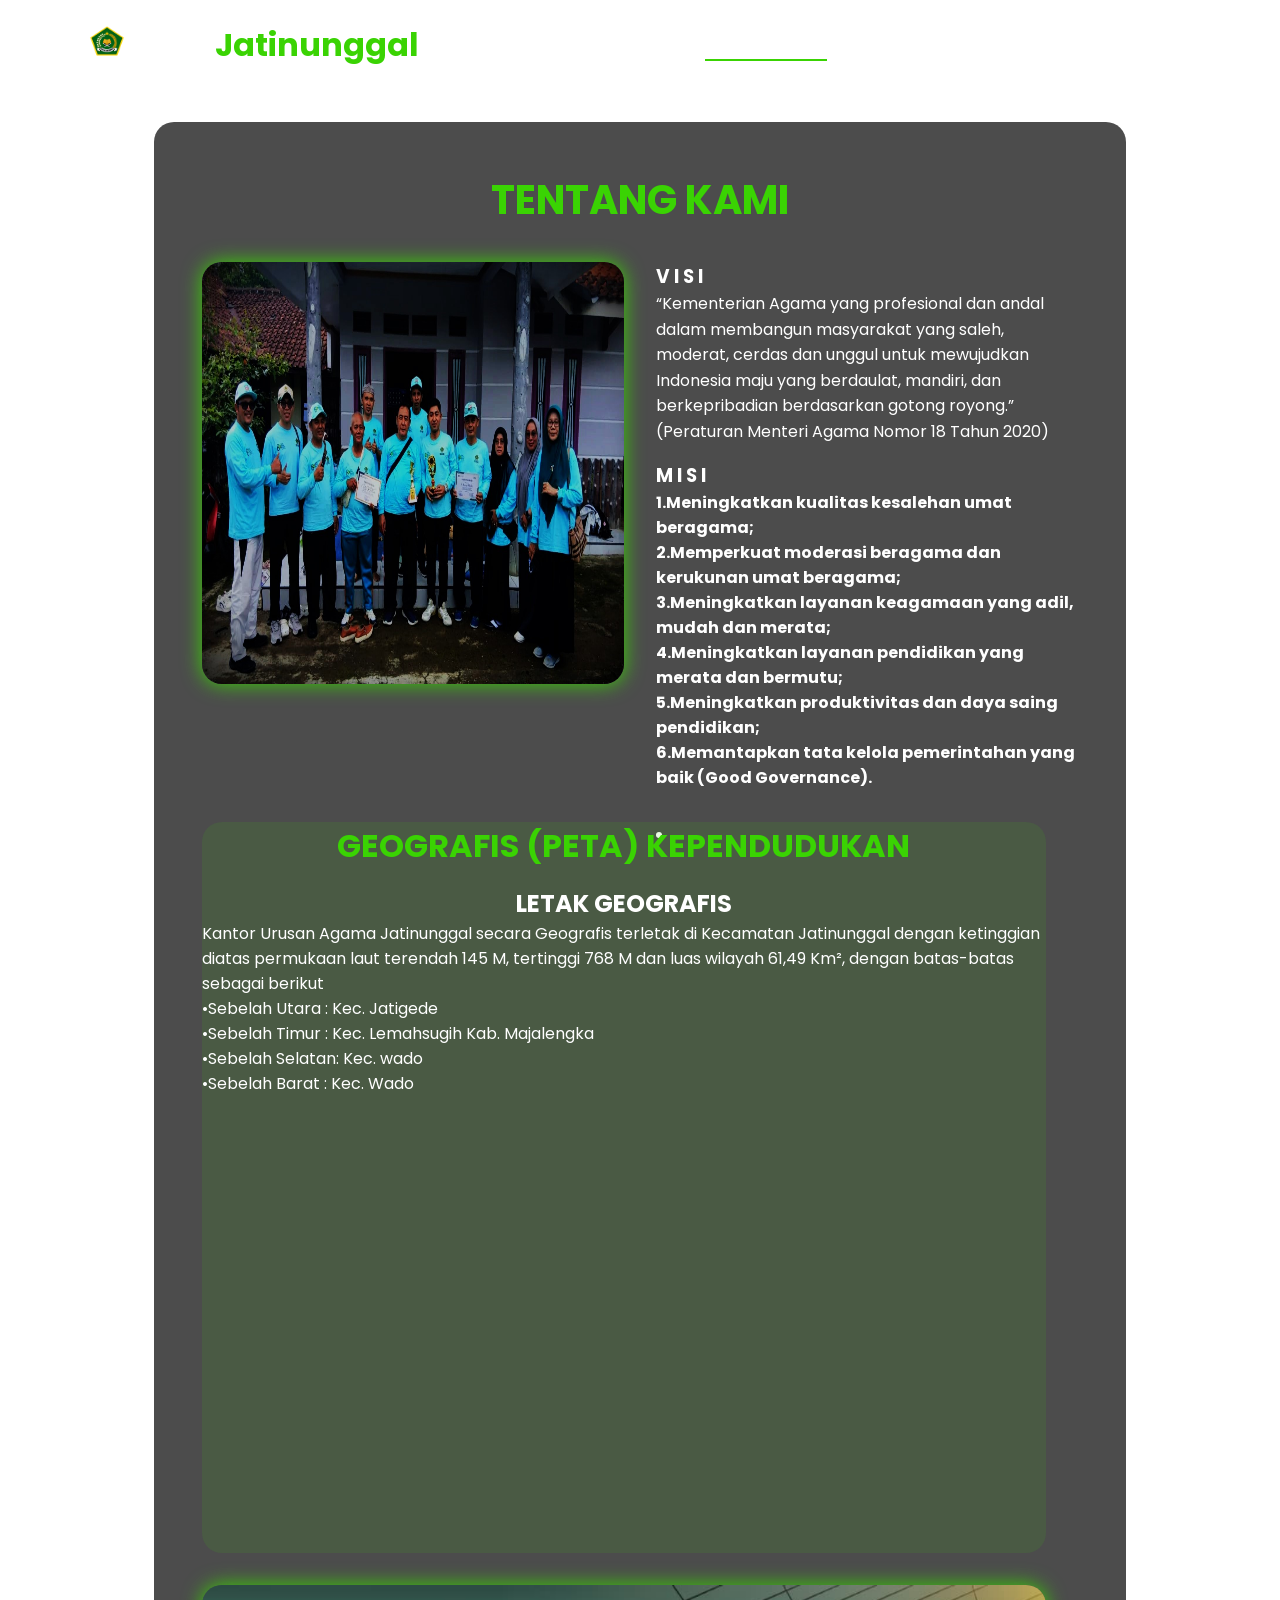
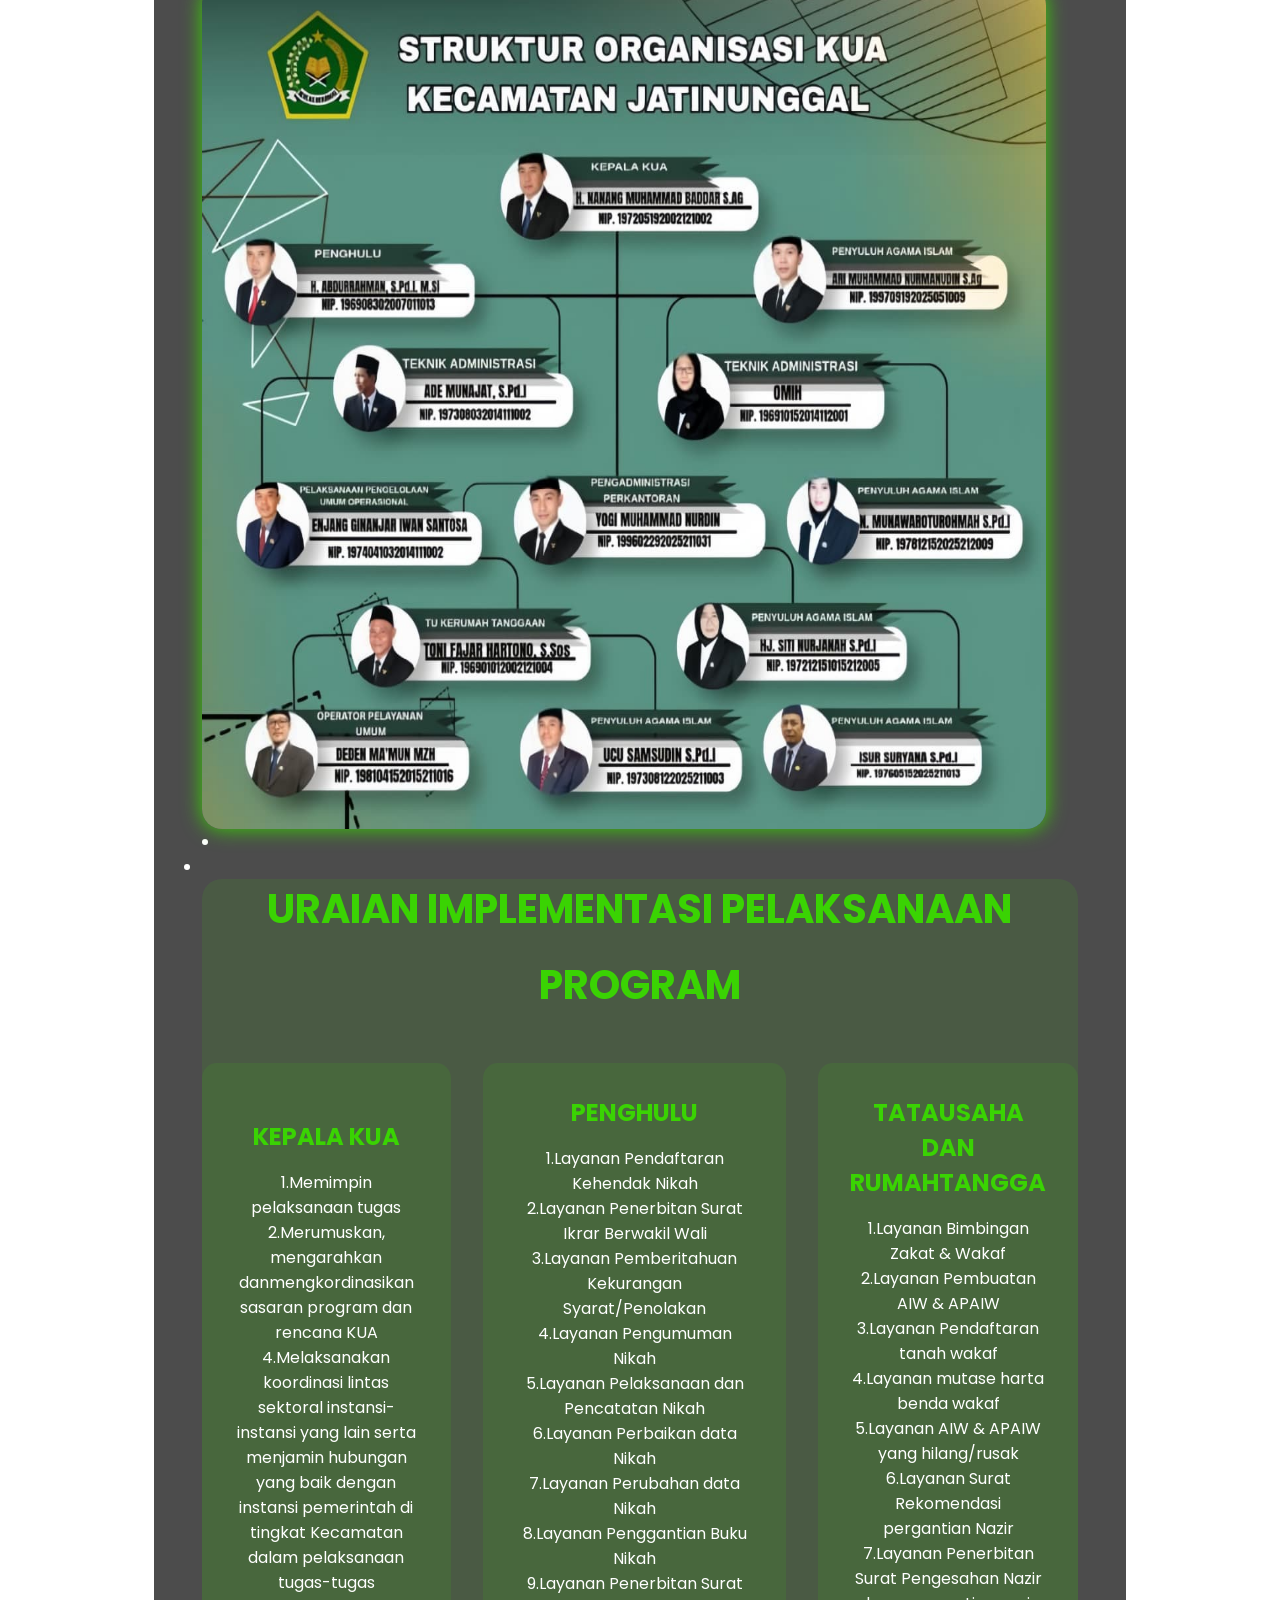
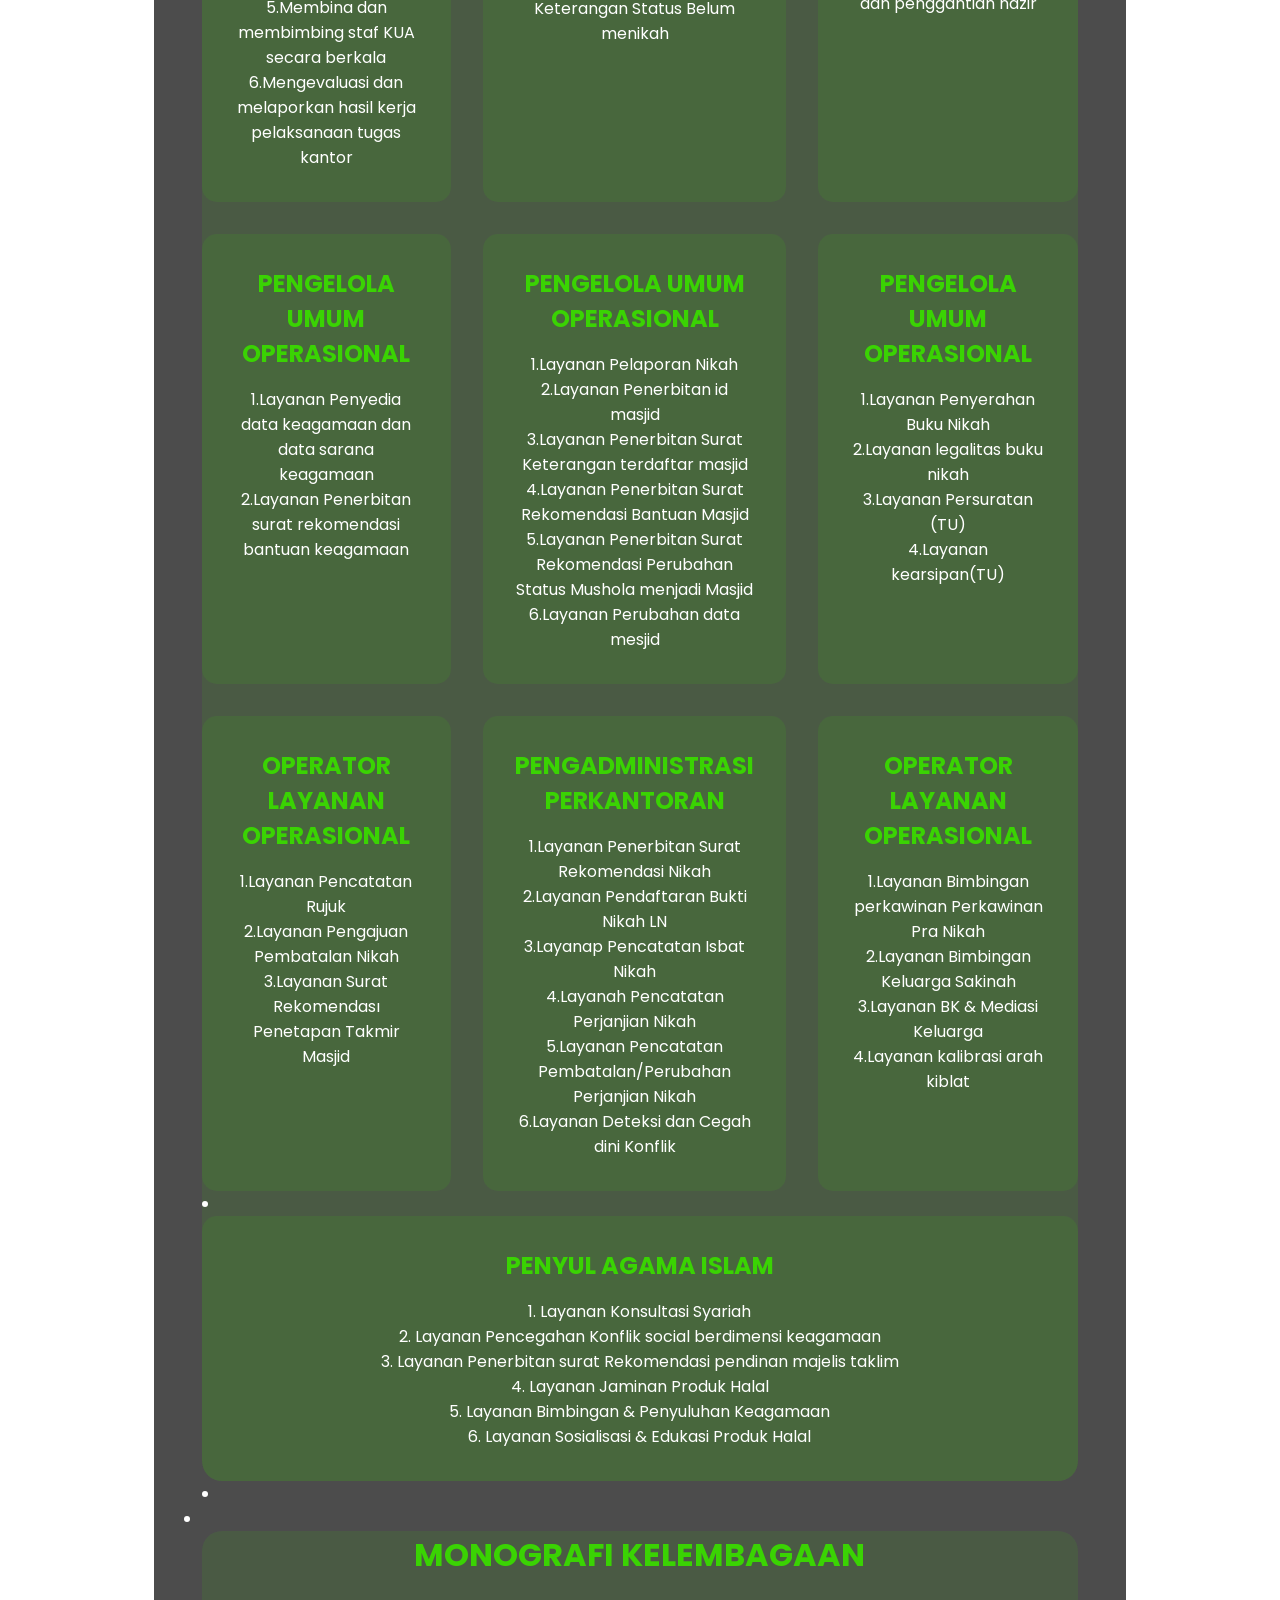
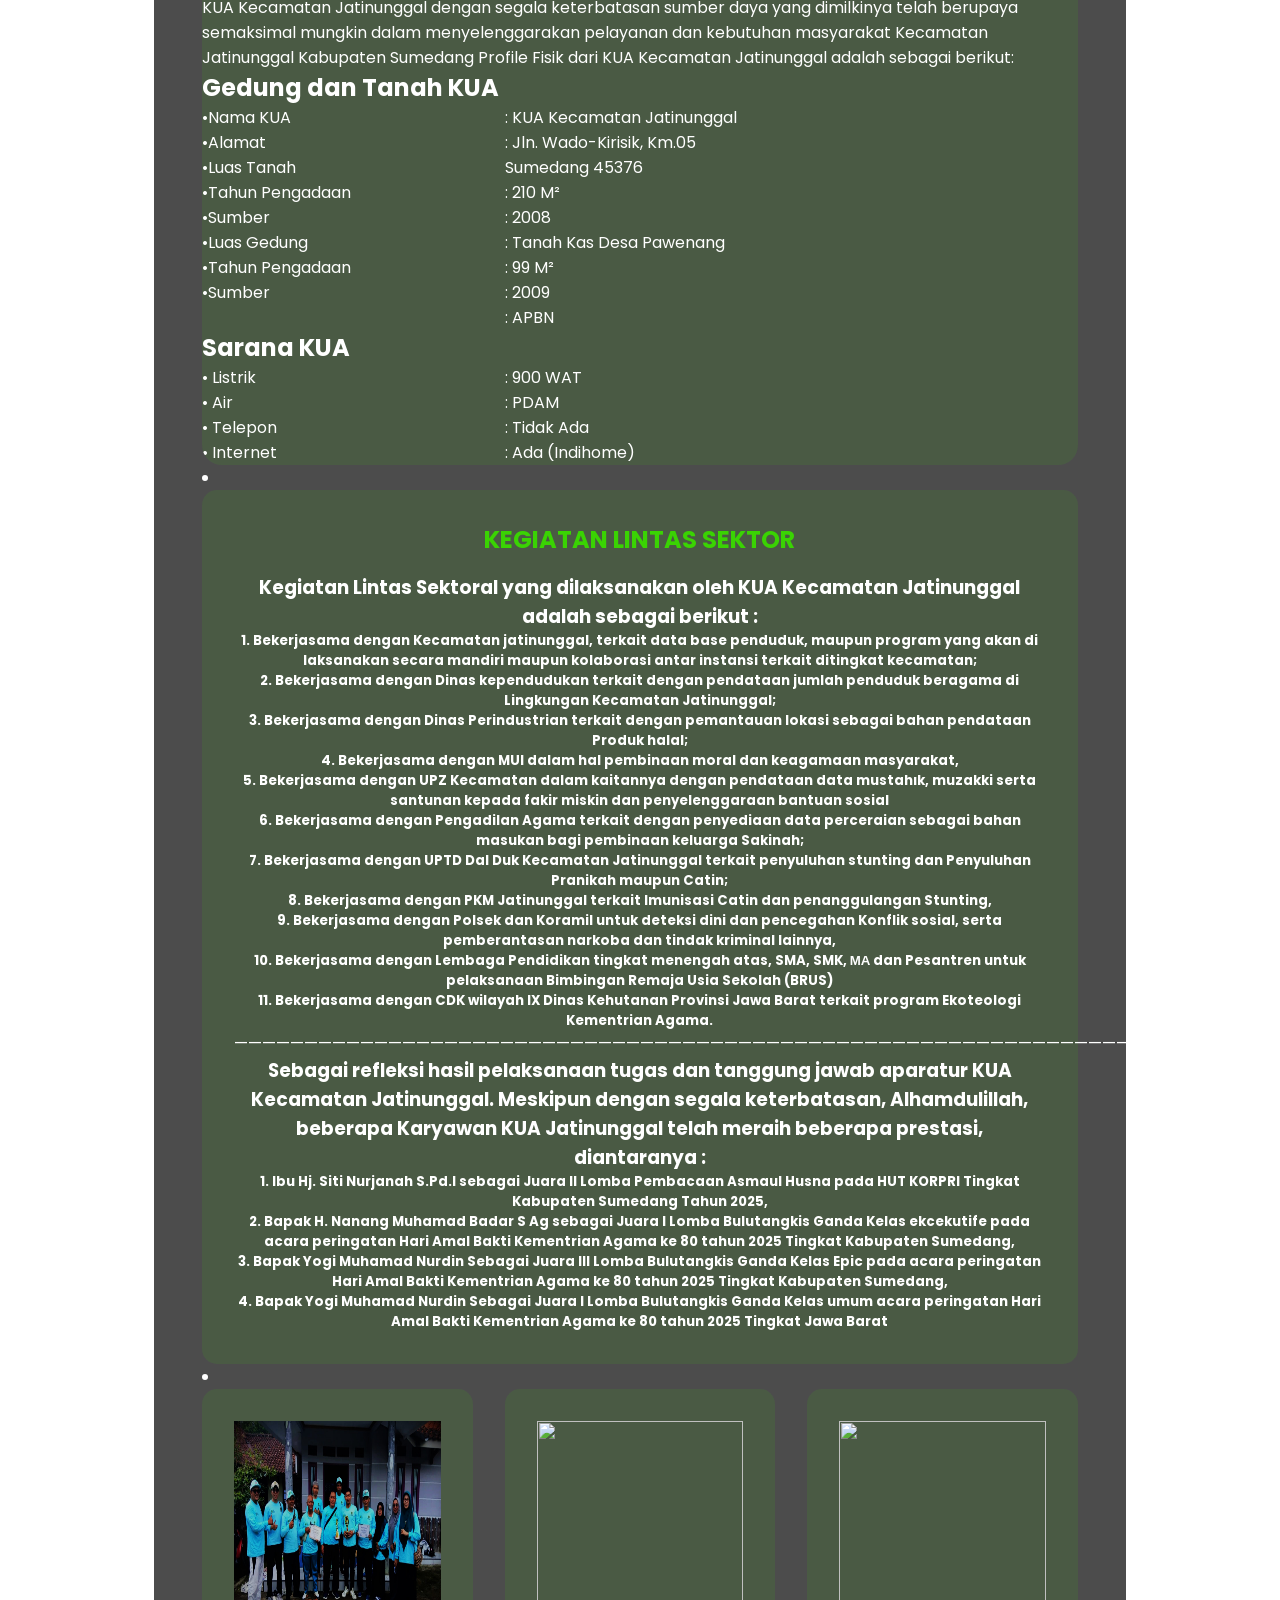
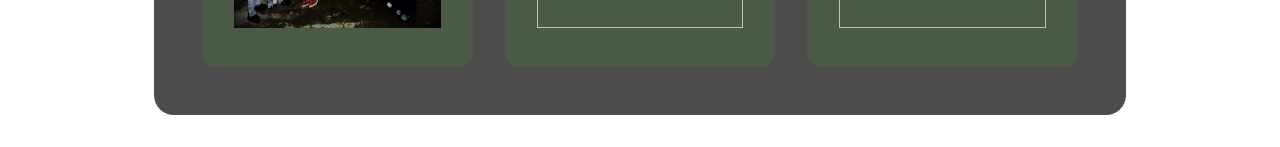
==== about.html @ 418963d3 "Update about.html" ====
<!DOCTYPE html>
<html lang="en">

<head>
    <meta charset="UTF-8">
    <meta name="viewport" content="width=device-width, initial-scale=1.0">

    <!-- Link ke Font Awesome untuk ikon -->
    <link rel="stylesheet" href="https://cdnjs.cloudflare.com/ajax/libs/font-awesome/6.5.1/css/all.min.css">

    <!-- Link ke library animasi AOS -->
    <link rel="stylesheet" href="https://unpkg.com/aos@next/dist/aos.css" />

    <!-- CSS internal untuk styling halaman -->
    <style>
  
        @import url("https://fonts.googleapis.com/css2?family=Poppins:wght@100;200;300;400;500;600&display=swap");

   
        * {
            padding: 0;
            margin: 0;
            font-family: "Poppins", sans-serif;
            box-sizing: border-box;
        }

        body {
            width: 100%;
            min-height: 100vh;
            background-image: url("./img/adc.jpg");
            background-size: cover;
            overflow-x: hidden;
            position: relative;
        }

        nav {
          position: -webkit-sticky;
          position: sticky;
            top: 0;
            left: 0;
            width: 100%;
            height: 10vh;
            position: sticky;
            position: relative;
            z-index: 1000;
        }

        /* Container untuk konten navbar */
        .nav-container {
            width: 100%;
            height: 100%;
            display: flex;
            justify-content: space-around;
            align-items: center;
        }


        .logo {
            color: white;
            font-size: 2rem;
            font-weight: bold;
        }

        .logo span {
            color: rgb(58, 211, 3);
        }

        .hamburg,
        .cancel {
            cursor: pointer;
            position: absolute;
            right: 15px;
            top: 10px;
            color: white;
            display: none;
            font-size: clamp(2.5rem, 0.5rem + 5vw, 3rem);
        }


        .nav-container .links {
            display: flex;
        }


        .nav-container .links a {
            font-size: 1.2rem;
            color: white;
            margin: 0 20px;
            text-decoration: none;
            font-weight: 550;
            transition: 0.3s linear;
        }

        .nav-container .links a:hover {
            color: rgb(58, 211, 3);
            border-bottom: 2px solid rgb(58, 211, 3);
        }

        /* Styling untuk link aktif */
        .nav-container .links .active {
            color: rgb(58, 211, 3);
            border-bottom: 2px solid rgb(58, 211, 3);
        }


        .dropdown {
            z-index: 1000;
            position: fixed;
            top: 0;
            left: 0;
            right: 0;
            transform: translateY(-500px);
            width: 100%;
            height: auto;
            backdrop-filter: blur(4px) brightness(40%);
            box-shadow: 0 0 20px black;
            transition: 0.2s linear;
        }

        .dropdown .links a {
            display: flex;
            color: white;
            text-decoration: none;
            padding: 15px 0;
            justify-content: center;
            align-items: center;
            transition: 0.2s linear;
        }

        .dropdown .links a:hover {
            background-color: rgb(58, 211, 3);
        }

        /* About Section Styles */
        .about-container {
            flex-direction: column; 
            gap: 15px;
            width: 100%;
            min-height: 90vh;
            display: flex;
            justify-content: center;
            align-items: center;
            padding: 2rem;
            position: relative;
            z-index: 1;
        }

        .about-content {
            width: 80%;
            max-width: 1200px;
            background: rgba(0, 0, 0, 0.7);
            backdrop-filter: transparent;
            border-radius: 20px;
            padding: 3rem;
            color: white;
        }

        .about-header {
            text-align: center;
            margin-bottom: 2rem;
        }

        .about-header h1 {
            font-size: 2.5rem;
            color: rgb(58, 211, 3);
            margin-bottom: 1rem;
        }

        .about-grid {
            display: grid;
            grid-template-columns: 1fr 1fr;
            gap: 2rem;
        }
        
        .about-id {
            display: grid;
            grid-template-columns: 1fr 1fr;
            gap: 2rem;
        }
        .about-id p{
            font-size: 2.5rem;
            color: rgb(58, 211, 3);
            margin-bottom: 1rem;
        }
        
        .about-image {
            width: 100%;
            aspect-ratio: 1;
            border-radius: 20px;
            overflow: hidden;
            box-shadow: 0 0 20px rgb(58, 211, 3);
        }

        .about-image img {
            width: 100%;
            height: 100%;
            align-items: center;
        }

        }
        .about-text h2 {
            color: rgb(58, 211, 3);
            margin-bottom: 1rem;
        }

        .about-text p {
            line-height: 1.6;
            margin-bottom: 1rem;
        }
        .about {
            width: 200%;
            aspect-ratio: 1 0,5;
            background: rgba(58, 211, 3, 0.1);
            border-radius: 20px;
            overflow: hidden;

        }
        .about h1 {
            color: rgb(58, 211, 3);
            margin-bottom: 1rem;
        }
        .about11 {
            width: 100%;
            aspect-ratio: 1 0,5;
            background: rgba(58, 211, 3, 0.1);
            border-radius: 20px;
            overflow: hidden;
        }
        .about11 h1 {
            color: rgb(58, 211, 3);
            margin-bottom: 1rem;
        }
        .about-image11 {
            width: 200%;
            aspect-ratio: 1;
            border-radius: 20px;
            overflow: hidden;
            box-shadow: 0 0 20px rgb(58, 211, 3);
        }
        .about-image11 img {
            width: 100%;
            height: 100%;
           align-items: center;
        }

        .services-header {
            text-align: center;
            margin-bottom: 3rem;
        }

        .services-header h1 {
            font-size: 2.5rem;
            color: rgb(58, 211, 3);
            margin-bottom: 1rem;
        }
        .service-title {
            font-size: 1.5rem;
            color: rgb(58, 211, 3);
            margin-bottom: 1rem;
        }
        .services-grid {
            display: grid;
            grid-template-columns: repeat(3, 1fr);
            gap: 2rem;
        }

        .service-card {
            background: rgba(58, 211, 3, 0.1);
            border-radius: 15px;
            padding: 2rem;
            text-align: center;
            transition: all 0.3s ease;
            cursor: pointer;
        }

        .service-card:hover {
            transform: translateY(-10px);
            box-shadow: 0 0 20px rgba(58, 211, 3, 0.5);
        }
        .grid {
            display: grid;
            grid-template-columns: repeat(2, 1fr);
            gap: 2rem;
        }
       .service-icon {
            font-size: 3rem;
            color: rgb(58, 211, 3);
            margin-bottom: 1.5rem;
        }
        .service-ico {
            width: 100%;
            aspect-ratio: 1;
        }
        .service-ico img {
            width: 100%;
            height: 100%;
           align-items: center;
        }
        .services-grid {
            display: grid;
            grid-template-columns: repeat(3, 1fr);
            gap: 2rem;
        }

        .service-card {
            background: rgba(58, 211, 3, 0.1);
            border-radius: 15px;
            padding: 2rem;
            text-align: center;
            transition: all 0.3s ease;
            cursor: pointer;
        }
        .services-card img {
            width: 100%;
            height: 100%;
            align-items: center;
}
        .stats {
            display: grid;
            grid-template-columns: repeat(2, 1fr);
            gap: 1rem;
            margin-top: 2rem;
        }

        .stat-item {
            background: rgba(58, 211, 3, 0.1);
            padding: 1rem;
            border-radius: 10px;
            text-align: center;
            border: 1px solid rgb(58, 211, 3);
            cursor: pointer;
        }

        .stat-item h3 {
            color: rgb(58, 211, 3);
            font-size: 1.5rem;
            margin-bottom: 0.5rem;
        }

        .content-grid {
            display: grid;
            grid-template-columns: repeat(auto-fit, minmax(280px, 1fr));
            gap: 2rem;
            padding: 2rem 0;
        }

        .content-card {
            background: rgba(58, 211, 3, 0.1);
            border-radius: 15px;
            overflow: hidden;
            transition: all 0.3s ease;
            cursor: pointer;
        }

        .content-card:hover {
            transform: translateY(-5px);
            box-shadow: 0 5px 15px rgba(58, 211, 3, 0.3);
        }

        .card-image {
            width: 100%;
            height: 200px;
            overflow: hidden;
        }

        .card-image img {
            width: 100%;
            height: 100%;
            object-fit: cover;
        }

        .card-info {
            padding: 1.5rem;
        }

        .card-info h3 {
            color: rgb(58, 211, 3);
            margin-bottom: 0.5rem;
        }

        .card-info p {
            font-size: 0.9rem;
            margin-bottom: 1rem;
        }

        .card-info .technologies {
            display: flex;
            flex-wrap: wrap;
            gap: 0.5rem;
            margin-top: 1rem;
        }

        .technology-tag {
            background: rgba(58, 211, 3, 0.2);
            padding: 0.3rem 0.8rem;
            border-radius: 15px;
            font-size: 0.8rem;
            color: rgb(58, 211, 3);
        }

        .back-button {
            display: inline-block;
            padding: 0.8rem 1.5rem;
            background: rgb(58, 211, 3);
            color: white;
            border-radius: 5px;
            text-decoration: none;
            margin-bottom: 2rem;
            transition: all 0.3s ease;
        }

        .back-button:hover {
            background: rgb(45, 165, 2);
            transform: translateY(-2px);
        }

        .award-icon {
            font-size: 2rem;
            color: rgb(58, 211, 3);
            margin-bottom: 1rem;
        }

        .client-testimonial {
            font-style: italic;
            margin-top: 1rem;
            padding: 1rem;
            background: rgba(58, 211, 3, 0.05);
            border-radius: 10px;
        }
        .catatan {
            width: 100%;
            aspect-ratio: -2;
            background: rgba(58, 211, 3, 0.1);
            border-radius: 20px;
            overflow: hidden;
        }

        @media (max-width: 884px) {
            .about-grid {
                grid-template-columns: 1fr;
            }

            nav .logo {
                position: absolute;
                top: 16px;
                left: 15px;
                font-size: 1.5rem;
            }

            .nav-container .links {
                display: none;
            }

            .hamburg,
            .cancel {
                display: block;
            }
        }

        @media (max-width: 440px) {
            .about-container {
                padding: 1rem;
            }

            .about-content {
                width: 95%;
                /* Memperbesar width untuk layar kecil */
                padding: 1.5rem;
            }

            .about-header h1 {
                font-size: 1.8rem;
                /* Mengurangi ukuran judul */
            }

            .about-text h2 {
                font-size: 1.4rem;
                /* Mengurangi ukuran sub-judul */
            }

            .about-text p {
                font-size: 0.9rem;
                /* Mengurangi ukuran teks */
                line-height: 1.4;
            }

            .about-image {
                width: 100%;
                max-height: 250px;
                /* Membatasi tinggi gambar */
            }

            .stats {
                grid-template-columns: repeat(2, 1fr);
                /* Tetap 2 kolom tapi lebih kecil */
                gap: 0.8rem;
            }

            .stat-item {
                padding: 0.8rem;
            }

            .stat-item h3 {
                font-size: 1.2rem;
                /* Mengurangi ukuran angka statistik */
            }

            .stat-item p {
                font-size: 0.8rem;
                /* Mengurangi ukuran teks statistik */
            }

            /* Menyesuaikan padding untuk link statistik */
            .stat-item a {
                padding: 0.5rem;
                display: block;
            }
        }
    </style>
    <title>tentang-kuajatinunggal</title>
</head>

<body>

    <!-- Navigasi -->
    <nav>
        <div class="nav-container">
            <div class="logo" data-aos="zoom-in" data-aos-duration="1500">
              <img src="img/zoro.png"
         alt="Logo Kementerian Agama"
         width="50"
         height="30"
         class="me-2">
                KUA <span>Jatinunggal</span>
            </div>
            <div class="links">
                <div class="link" data-aos="fade-up" data-aos-duration="1500" data-aos-delay="100"><a
                        href="index.html">Beranda</a></div>
                <div class="link active" data-aos="fade-up" data-aos-duration="1500" data-aos-delay="200"><a
                        href="about.html">Tentang</a></div>
                <div class="link" data-aos="fade-up" data-aos-duration="1500" data-aos-delay="300"><a
                        href="skill.html">Kearsipan</a></div>
                <div class="link" data-aos="fade-up" data-aos-duration="1500" data-aos-delay="400"><a
                        href="service.html">Layanan</a></div>
                <div class="link" data-aos="fade-up" data-aos-duration="1500" data-aos-delay="500"><a
                        href="contact.html">Kontak</a></div>
            </div>
        </div>
        <i class="fa-solid fa-bars hamburg" onclick="hamburg()"></i>
        <div class="dropdown">
            <div class="links">
                <a href="index.html">Beranda</a>
                <a href="about.html">Tentang</a>
                <a href="skill.html">Kearsipan</a>
                <a href="service.html">Layanan</a>
                <a href="contact.html">Kontak</a>
                <i class="fa-solid fa-xmark cancel" onclick="cancel()"></i>
            </div>
        </div>
    </nav>

    <!-- Konten utama halaman About -->
    <div class="about-container">
        <div class="about-content" id="aboutContent">
            <!-- Bagian header -->
            <div class="about-header" data-aos="fade-down" data-aos-duration="1500">
                <h1>TENTANG KAMI</h1>
            </div>

            <div class="about-grid">
                <div class="about-image" data-aos="fade-right" data-aos-duration="1500">
                    <img src="img/bc.jpeg" alt="About Image">
                </div>
                <div class="about-text" data-aos="fade-left" data-aos-duration="1500">
                    <h3>V I S I</h3>
 <p>
“Kementerian Agama yang profesional dan andal dalam membangun masyarakat yang saleh, moderat, cerdas dan unggul untuk mewujudkan Indonesia maju yang berdaulat, mandiri, dan berkepribadian berdasarkan gotong royong.”
 
(Peraturan Menteri Agama Nomor 18 Tahun 2020)
 </p>
<h3>M I S I</h3>

<H4>1.Meningkatkan kualitas kesalehan umat beragama;</H4>
<H4>2.Memperkuat moderasi beragama dan kerukunan umat beragama;</H4>
<H4>3.Meningkatkan layanan keagamaan yang adil, mudah dan merata;</H4>
<H4>4.Meningkatkan layanan pendidikan yang merata dan bermutu;</H4>
<H4>5.Meningkatkan produktivitas dan daya saing pendidikan;</H4>
<H4>6.Memantapkan tata kelola pemerintahan yang baik (Good Governance).</H4>
   
                    </div>
<div class="about" data-aos="fade-right" data-aos-duration="1500">
              <center>
                <h1>GEOGRAFIS (PETA) KEPENDUDUKAN</h1>
              </center>
<center><h2>LETAK GEOGRAFIS</h2></center>
              <p>Kantor Urusan Agama Jatinunggal secara Geografis terletak di Kecamatan Jatinunggal dengan ketinggian diatas permukaan laut terendah 145 M, tertinggi 768 M dan luas wilayah 61,49 Km², dengan batas-batas sebagai berikut</p>
<p>•Sebelah Utara  :  Kec. Jatigede</p>
<p>•Sebelah Timur  :  Kec. Lemahsugih Kab. Majalengka</p>
<p>•Sebelah Selatan:  Kec. wado</p>
<p>•Sebelah Barat  :  Kec. Wado</p>

                    <iframe src="https://www.google.com/maps/embed?pb=!1m18!1m12!1m3!1d7921.063641113619!2d108.1214166489832!3d-6.946416470764473!2m3!1f0!2f0!3f0!3m2!1i1024!2i768!4f13.1!3m3!1m2!1s0x2e6f32331506fb49%3A0xaf23842156e1bae6!2sKUA%20JATINUNGGAL!5e0!3m2!1sid!2sid!4v1785299655080!5m2!1sid!2sid" width="1000" height="450" style="border:0;" allowfullscreen="" loading="lazy" referrerpolicy="strict-origin-when-cross-origin"></iframe>
                </div>
                <li>
                  <ul>

                  </ul>
                </li>
<div class="about-image11" data-aos="fade-right" data-aos-duration="1500">
                    <img src="img/struktur.jpeg" alt="About Image">

</div>
                </div>
                <li>
                  <ul>
                 <li>
                  <ul>
                  </ul>
                </li>
                  </ul>
                </li>
                <div class="catatan">
            <div class="services-header" data-aos="fade-down" data-aos-duration="1500">
                <h1>URAIAN IMPLEMENTASI PELAKSANAAN</h1>
                <h1>PROGRAM</h1>
            </div>
            <div class="services-grid">
                <!-- Web Development -->
                <div class="service-card" data-aos="fade-up" data-aos-duration="1500" data-aos-delay="100">
                    <div class="service-icon">
                    </div>
                    <h3 class="service-title">KEPALA KUA</h3>
                    <p class="service-description">1.Memimpin pelaksanaan tugas</p>
                    <p class="service-description">2.Merumuskan, mengarahkan danmengkordinasikan sasaran program dan rencana KUA</p>
                  <p class="service-description">4.Melaksanakan koordinasi lintas sektoral instansi-instansi yang lain serta menjamin hubungan yang baik dengan instansi pemerintah di tingkat Kecamatan dalam pelaksanaan tugas-tugas</p>
                 <p class="service-description">5.Membina dan membimbing staf KUA secara berkala</p>
                <p class="service-description">6.Mengevaluasi dan melaporkan hasil kerja pelaksanaan tugas kantor</p>
                </div>

                <!-- UI/UX Design -->
                <div class="service-card" data-aos="fade-up" data-aos-duration="1500" data-aos-delay="300">
                    <h3 class="service-title">PENGHULU</h3>
                    <p class="service-description">1.Layanan Pendaftaran Kehendak Nikah</p>
                    <p class="service-description">2.Layanan Penerbitan Surat Ikrar Berwakil Wali</p>
                    <p class="service-description">3.Layanan Pemberitahuan Kekurangan Syarat/Penolakan</p>
                  <p class="service-description">4.Layanan Pengumuman Nikah</p>
                <p class="service-description">5.Layanan Pelaksanaan dan Pencatatan Nikah</p>
                <p class="service-description">6.Layanan Perbaikan data Nikah</p>
                <p class="service-description">7.Layanan Perubahan data Nikah</p>
                <p class="service-description">8.Layanan Penggantian Buku Nikah</p>
                <p class="service-description">9.Layanan Penerbitan Surat Keterangan Status Belum menikah</p>
                </div>

                <!-- Mobile App Development -->
                <div class="service-card" data-aos="fade-up" data-aos-duration="1500" data-aos-delay="500">
                    <h3 class="service-title">TATAUSAHA DAN RUMAHTANGGA</h3>
                    <p class="service-description">1.Layanan Bimbingan Zakat & Wakaf</p>
                    <p class="service-description">2.Layanan Pembuatan AIW & APAIW</p>
                    <p class="service-description">3.Layanan Pendaftaran tanah wakaf</p>
                    <p class="service-description">4.Layanan mutase harta benda wakaf</p>
                    <p class="service-description">5.Layanan AIW & APAIW yang hilang/rusak</p>
                    <p class="service-description">6.Layanan Surat Rekomendasi pergantian Nazir</p>
                    <p class="service-description">7.Layanan Penerbitan Surat Pengesahan Nazir dan penggantian nazir</p>
                </div>
                <!-- Consulting -->
                <div class="service-card" data-aos="fade-up" data-aos-duration="1500" data-aos-delay="1100">
                    <h3 class="service-title">PENGELOLA UMUM OPERASIONAL</h3>
                    <p class="service-description">1.Layanan Penyedia data keagamaan dan data sarana keagamaan</p>
                    <p class="service-description">2.Layanan Penerbitan surat rekomendasi bantuan keagamaan</p>
                </div>
                <!-- Digital Marketing -->
                <div class="service-card" data-aos="fade-up" data-aos-duration="1500" data-aos-delay="700">
                    <h3 class="service-title">PENGELOLA UMUM OPERASIONAL</h3>
                    <p class="service-description">1.Layanan Pelaporan Nikah</p>
                    <p class="service-description">2.Layanan Penerbitan id masjid</p>
                    <p class="service-description">3.Layanan Penerbitan Surat Keterangan terdaftar masjid</p>
                    <p class="service-description">4.Layanan Penerbitan Surat Rekomendasi Bantuan Masjid</p>
                    <p class="service-description">5.Layanan Penerbitan Surat Rekomendasi Perubahan Status Mushola menjadi Masjid</p>
                   <p class="service-description">6.Layanan Perubahan data mesjid</p>
                </div>

                <!-- Graphic Design -->
                <div class="service-card" data-aos="fade-up" data-aos-duration="1500" data-aos-delay="900">
                    <h3 class="service-title">PENGELOLA UMUM OPERASIONAL</h3>
                    <p class="service-description">1.Layanan Penyerahan Buku Nikah</p>
                    <p class="service-description">2.Layanan legalitas buku nikah</p>
                    <p class="service-description">3.Layanan Persuratan (TU)</p>
                    <p class="service-description">4.Layanan kearsipan(TU)</p>
                </div>


                <div class="service-card" data-aos="fade-up" data-aos-duration="1500" data-aos-delay="500">
                    <h3 class="service-title">OPERATOR LAYANAN OPERASIONAL</h3>
                    <p class="service-description">1.Layanan Pencatatan Rujuk</p>
                    <p class="service-description">2.Layanan Pengajuan Pembatalan Nikah</p>
                    <p class="service-description">3.Layanan Surat Rekomendası Penetapan Takmir Masjid</p>
                </div>
                <!-- UI/UX Design -->
                <div class="service-card" data-aos="fade-up" data-aos-duration="1500" data-aos-delay="300">
                    <h3 class="service-title">PENGADMINISTRASI PERKANTORAN</h3>
                    <p class="service-description">1.Layanan Penerbitan Surat Rekomendasi Nikah</p>
                    <p class="service-description">2.Layanan Pendaftaran Bukti Nikah LN</p>
                    <p class="service-description">3.Layanap Pencatatan Isbat Nikah </p>
                    <p class="service-description">4.Layanah Pencatatan Perjanjian Nikah</p>
                    <p class="service-description">5.Layanan Pencatatan Pembatalan/Perubahan Perjanjian Nikah</p>
                    <p class="service-description">6.Layanan Deteksi dan Cegah dini Konflik</p>
                </div>
                

                <!-- Mobile App Development -->

                <!-- Digital Marketing -->
                <div class="service-card" data-aos="fade-up" data-aos-duration="1500" data-aos-delay="700">
                    <h3 class="service-title">OPERATOR LAYANAN OPERASIONAL</h3>
                    <p class="service-description">1.Layanan Bimbingan perkawinan Perkawinan Pra Nikah</p>
                    <p class="service-description">2.Layanan Bimbingan Keluarga Sakinah</p>
                  <p class="service-description">3.Layanan BK & Mediasi Keluarga</p>
                    <p class="service-description">4.Layanan kalibrasi arah kiblat</p>
                </div>
                </div>
                <li>
                  <ul>
                    
                  </ul>
                </li>

                <!-- Graphic Design -->
                <div class="service-card" data-aos="fade-up" data-aos-duration="1500" data-aos-delay="900">
                    <h3 class="service-title">PENYUL AGAMA ISLAM</h3>
                    <p class="service-description">1. Layanan Konsultasi Syariah</p>
                    <p class="service-description">2. Layanan Pencegahan Konflik social berdimensi keagamaan</p>
                    <p class="service-description">3. Layanan Penerbitan surat Rekomendasi pendinan majelis taklim</p>
                    <p class="service-description">4. Layanan Jaminan Produk Halal</p>
                    <p class="service-description">5. Layanan Bimbingan & Penyuluhan Keagamaan</p>
                    <p class="service-description">6. Layanan Sosialisasi & Edukasi Produk Halal</p>
                </div>
                </div>
                 <li>
                  <ul>
                <li>
                  <ul>
                    
                  </ul>
                </li>
                  </ul>
                </li>
<div class="about11" data-aos="fade-right" data-aos-duration="1500">
              <center>
                <h1>MONOGRAFI KELEMBAGAAN</h1>
              </center>
             <p>KUA Kecamatan Jatinunggal dengan segala keterbatasan sumber daya yang dimilkinya telah berupaya semaksimal mungkin dalam menyelenggarakan pelayanan dan kebutuhan masyarakat Kecamatan Jatinunggal Kabupaten Sumedang Profile Fisik dari KUA Kecamatan Jatinunggal adalah sebagai berikut:</p>

<h2>Gedung dan Tanah KUA</h2>
            <div class="services-grid">
                <div class="card" data-aos="fade-up" data-aos-duration="1500" data-aos-delay="700">

                  <p class="service-description">•Nama KUA</p>
                    <p class="service-description">•Alamat</p>
                    <p class="service-description">•Luas Tanah</p>
                    <p class="service-description">•Tahun Pengadaan</p>
                    <p class="service-description">•Sumber</p>
                    <p class="service-description">•Luas Gedung</p>
                    <p class="service-description">•Tahun Pengadaan</p>
                    <p class="service-description">•Sumber</p>
      
                </div>

                <!-- Graphic Design -->
                <div class="card" data-aos="fade-up" data-aos-duration="1500" data-aos-delay="900">
                    <p class="service-description">: KUA Kecamatan Jatinunggal</p>
                    <p class="service-description">: Jln. Wado-Kirisik, Km.05 Sumedang 45376</p>
                    <p class="service-description">: 210 M²</p>
                    <p class="service-description">: 2008</p>
                    <p class="service-description">: Tanah Kas Desa Pawenang</p>
                  <p class="service-description">: 99 M²</p>
                    <p class="service-description">: 2009</p>
                    <p class="service-description">: APBN</p>
                </div>
                </div>
<h2>Sarana KUA</h2>
            <div class="services-grid">
                <div class="card" data-aos="fade-up" data-aos-duration="1500" data-aos-delay="700">

                  <p class="service-description">• Listrik</p>
                    <p class="service-description">• Air</p>
                    <p class="service-description">• Telepon</p>
                    <p class="service-description">• Internet</p>
                </div>

                <!-- Graphic Design -->
                <div class="card" data-aos="fade-up" data-aos-duration="1500" data-aos-delay="900">
                    <p class="service-description">: 900 WAT</p>
                    <p class="service-description">: PDAM</p>
                    <p class="service-description">: Tidak Ada</p>
                    <p class="service-description">: Ada (Indihome)</p>
                </div>
                </div>
                </div>
                 <li>
                  <ul>
                  </ul>
                </li>
                <div class="service-card" data-aos="fade-up" data-aos-duration="1500" data-aos-delay="900">
                    <h3 class="service-title">KEGIATAN LINTAS SEKTOR</h3>
                    
<h3>Kegiatan Lintas Sektoral yang dilaksanakan oleh KUA Kecamatan Jatinunggal adalah sebagai berikut :</h3>
<h5>1. Bekerjasama dengan Kecamatan jatinunggal, terkait data base penduduk, maupun program yang akan di laksanakan secara mandiri maupun kolaborasi antar instansi terkait ditingkat kecamatan;</h5>

<h5>2. Bekerjasama dengan Dinas kependudukan terkait dengan pendataan jumlah penduduk beragama di Lingkungan Kecamatan Jatinunggal;</h5>

<h5>3. Bekerjasama dengan Dinas Perindustrian terkait dengan pemantauan lokasi sebagai bahan pendataan Produk halal;</h5>

<h5>4. Bekerjasama dengan MUI dalam hal pembinaan moral dan keagamaan masyarakat,</h5>

<h5>5. Bekerjasama dengan UPZ Kecamatan dalam kaitannya dengan pendataan data mustahık, muzakki serta santunan kepada fakir miskin dan penyelenggaraan bantuan sosial</h5>

<h5>6. Bekerjasama dengan Pengadilan Agama terkait dengan penyediaan data perceraian sebagai bahan masukan bagi pembinaan keluarga Sakinah;</h5>

<h5>7. Bekerjasama dengan UPTD Dal Duk Kecamatan Jatinunggal terkait penyuluhan stunting dan Penyuluhan Pranikah maupun Catin;</h5>

<h5>8. Bekerjasama dengan PKM Jatinunggal terkait Imunisasi Catin dan penanggulangan Stunting,</h5>

<h5>9. Bekerjasama dengan Polsek dan Koramil untuk deteksi dini dan pencegahan Konflik sosial, serta pemberantasan narkoba dan tindak kriminal lainnya,</h5>

<h5>10. Bekerjasama dengan Lembaga Pendidikan tingkat menengah atas, SMA, SMK, МА dan Pesantren untuk pelaksanaan Bimbingan Remaja Usia Sekolah (BRUS)</h5>

<h5>11. Bekerjasama dengan CDK wilayah IX Dinas Kehutanan Provinsi Jawa Barat terkait program Ekoteologi Kementrian Agama.</h5>
<p>—————————————————————————————————————————————————————————————————————</p>
<p></p>
<h3>Sebagai refleksi hasil pelaksanaan tugas dan tanggung jawab aparatur KUA Kecamatan Jatinunggal. Meskipun dengan segala keterbatasan, Alhamdulillah, beberapa Karyawan KUA Jatinunggal telah meraih beberapa prestasi, diantaranya :</h3>

<h5>1. Ibu Hj. Siti Nurjanah S.Pd.I sebagai Juara II Lomba Pembacaan Asmaul Husna pada HUT KORPRI Tingkat Kabupaten Sumedang Tahun 2025,</h5>

<h5>2. Bapak H. Nanang Muhamad Badar S Ag sebagai Juara I Lomba Bulutangkis Ganda Kelas ekcekutife pada acara peringatan Hari Amal Bakti Kementrian Agama ke 80 tahun 2025 Tingkat Kabupaten Sumedang,</h5>

<h5>3. Bapak Yogi Muhamad Nurdin Sebagai Juara III Lomba Bulutangkis Ganda Kelas Epic pada acara peringatan Hari Amal Bakti Kementrian Agama ke 80 tahun 2025 Tingkat Kabupaten Sumedang,</h5>

<h5>4. Bapak Yogi Muhamad Nurdin Sebagai Juara I Lomba Bulutangkis Ganda Kelas umum acara peringatan Hari Amal Bakti Kementrian Agama ke 80 tahun 2025 Tingkat Jawa Barat</h5>
                </div>
                <li>
                  <ul>
                    
                  </ul>
                </li>
            <div class="services-grid">
                <!-- Web Development -->
                <div class="service-card" data-aos="fade-up" data-aos-duration="1500" data-aos-delay="100">
                    <div class="service-ico">
                <img src="img/bc.jpeg" alt="">
                    </div>
                </div>

                <!-- UI/UX Design -->
                <div class="service-card" data-aos="fade-up" data-aos-duration="1500" data-aos-delay="300">
                    <div class="service-ico">
                <img src="img/adc.jpg" alt="">
                    </div>
                </div>

                <!-- Mobile App Development -->
                <div class="service-card" data-aos="fade-up" data-aos-duration="1500" data-aos-delay="500">
                    <div class="service-ico">
                <img src="img/struktur.png" alt="">
                    </div>
                    </div>
                </div>
                </div>
          </div>
        </div>
   </div>
        </div>


        <script src="https://unpkg.com/aos@next/dist/aos.js"></script>

       
        <script>

            AOS.init({ offset: 0 });

         
            function hamburg() {
                const navbar = document.querySelector(".dropdown")
                navbar.style.transform = "translateY(0px)"
            }

         
            function cancel() {
                const navbar = document.querySelector(".dropdown")
                navbar.style.transform = "translateY(-500px)"
            }

           
            function showProjects() {
                const aboutContent = document.getElementById('aboutContent');
                aboutContent.innerHTML = `
                <a href="about.html" class="back-button" onclick="restoreInitialContent()">
                    <i class="fas fa-arrow-left"></i> Back
                </a>
                <div class="about-header" data-aos="fade-down" data-aos-duration="1500">
                    <h1>My Projects</h1>
                </div>
                <div class="content-grid">
                    ${generateProjectCards()}
                </div>
            `;
                AOS.refresh();
            }


            function showExperience() {
                const aboutContent = document.getElementById('aboutContent');
                aboutContent.innerHTML = `
                <a href="about.html" class="back-button" onclick="restoreInitialContent()">
                    <i class="fas fa-arrow-left"></i> Back
                </a>
                <div class="about-header" data-aos="fade-down" data-aos-duration="1500">
                    <h1>My Experience</h1>
                </div>
                <div class="content-grid">
                    ${generateExperienceCards()}
                </div>
            `;
                AOS.refresh();
            }

            // Fungsi untuk menampilkan daftar Clients
            function showClients() {
                const aboutContent = document.getElementById('aboutContent');
                aboutContent.innerHTML = `
                <a href="about.html" class="back-button" onclick="restoreInitialContent()">
                    <i class="fas fa-arrow-left"></i> Back
                </a>
                <div class="about-header" data-aos="fade-down" data-aos-duration="1500">
                    <h1>Client Success Stories</h1>
                </div>
                <div class="content-grid">
                    ${generateClientCards()}
                </div>
            `;
                AOS.refresh();
            }

            function showAwards() {
                const aboutContent = document.getElementById('aboutContent');
                aboutContent.innerHTML = `
                <a href="about.html" class="back-button" onclick="restoreInitialContent()">
                    <i class="fas fa-arrow-left"></i> Back
                </a>
                <div class="about-header" data-aos="fade-down" data-aos-duration="1500">
                    <h1>Awards & Recognition</h1>
                </div>
                <div class="content-grid">
                    ${generateAwardCards()}
                </div>
            `;
                AOS.refresh();
            }

            function generateProjectCards() {
                const projects = [
                    {
                        title: "E-Commerce Platform",
                        image: "img/zoro.jpg",
                        description: "A full-stack e-commerce solution with payment integration",
                        technologies: ["React", "Node.js", "MongoDB"]
                    },
                    {
                        title: "Portfolio Website",
                        image: "img/zoro.jpg",
                        description: "Responsive portfolio website with modern animations",
                        technologies: ["HTML", "CSS", "JavaScript"]
                    },
                    {
                        title: "Task Management App",
                        image: "img/zoro.jpg",
                        description: "Mobile-first task management application",
                        technologies: ["Vue.js", "Firebase"]
                    }
                    // Add more projects as needed
                ];

                return projects.map(project => `
                <div class="content-card" data-aos="fade-up">
                    <div class="card-image">
                        <img src="${project.image}" alt="${project.title}">
                    </div>
                    <div class="card-info">
                        <h3>${project.title}</h3>
                        <p>${project.description}</p>
                        <div class="technologies">
                            ${project.technologies.map(tech => `
                                <span class="technology-tag">${tech}</span>
                            `).join('')}
                        </div>
                    </div>
                </div>
            `).join('');
            }

            // Fungsi pembantu untuk menghasilkan kartu experience
            function generateExperienceCards() {
                const experiences = [
                    {
                        title: "Senior Web Developer",
                        company: "Tech Solutions Inc.",
                        period: "2021 - Present",
                        description: "Leading frontend development team and implementing modern web solutions"
                    },
                    {
                        title: "Frontend Developer",
                        company: "Digital Agency",
                        period: "2019 - 2021",
                        description: "Developed responsive websites and web applications"
                    }
                    // Add more experiences as needed
                ];

                return experiences.map(exp => `
                <div class="content-card" data-aos="fade-up">
                    <div class="card-info">
                        <h3>${exp.title}</h3>
                        <h4>${exp.company}</h4>
                        <p class="period">${exp.period}</p>
                        <p>${exp.description}</p>
                    </div>
                </div>
            `).join('');
            }

            // Fungsi pembantu untuk menghasilkan kartu client
            function generateClientCards() {
                const clients = [
                    {
                        name: "Ell Udin",
                        company: "Innovation Corp",
                        image: "img/zoro.jpg",
                        testimonial: "Outstanding work on our company website redesign!"
                    },
                    {
                        name: "Ell Ucup",
                        company: "Tech Startup",
                        image: "img/zoro.jpg",
                        testimonial: "Delivered our app ahead of schedule with excellent quality"
                    }
                    // Add more clients as needed
                ];

                return clients.map(client => `
                <div class="content-card" data-aos="fade-up">
                    <div class="card-image">
                        <img src="${client.image}" alt="${client.name}">
                    </div>
                    <div class="card-info">
                        <h3>${client.name}</h3>
                        <h4>${client.company}</h4>
                        <p class="client-testimonial">"${client.testimonial}"</p>
                    </div>
                </div>
            `).join('');
            }

            // Fungsi pembantu untuk menghasilkan kartu award
            function generateAwardCards() {
                const awards = [
                    {
                        title: "Best Web Design",
                        organization: "Design Awards 2023",
                        description: "Recognition for exceptional web design and user experience"
                    },
                    {
                        title: "Innovation Award",
                        organization: "Tech Summit 2022",
                        description: "Awarded for innovative use of emerging technologies"
                    }
                    // Add more awards as needed
                ];

                return awards.map(award => `
                <div class="content-card" data-aos="fade-up">
                    <div class="card-info">
                        <div class="award-icon">
                            <i class="fas fa-trophy"></i>
                        </div>
                        <h3>${award.title}</h3>
                        <h4>${award.organization}</h4>
                        <p>${award.description}</p>
                    </div>
                </div>
            `).join('');
            }

            // Fungsi untuk mengembalikan konten awal
            function restoreInitialContent() {
                const aboutContent = document.getElementById('aboutContent');
                aboutContent.innerHTML = `
                <div class="about-header" data-aos="fade-down" data-aos-duration="1500">
                    <h1>About Me</h1>
                </div>
                <div class="about-grid">
                    <div class="about-image" data-aos="fade-right" data-aos-duration="1500">
                        <img src="img/zoro.jpg" alt="About Image">
                    </div>
                    <div class="about-text" data-aos="fade-left" data-aos-duration="1500">
                        <h2>Who Am I?</h2>
                        <p>I'm a passionate developer and designer with a keen eye for detail and a drive for creating
                            innovative digital solutions. With expertise in web development, UI/UX design, and content
                            creation, I bring ideas to life through code and creativity.</p>
                        <p>My journey in technology began with a simple curiosity and has evolved into a professional
                            pursuit of excellence in digital craftsmanship.</p>

                        <div class="stats">
                            <div class="stat-item" data-aos="zoom-in" data-aos-duration="1500" data-aos-delay="200" onclick="showProjects()">
                                <h3>50+</h3>
                                <p>Projects Completed</p>
                            </div>
                            <div class="stat-item" data-aos="zoom-in" data-aos-duration="1500" data-aos-delay="400" onclick="showExperience()">
                                <h3>3+</h3>
                                <p>Years Experience</p>
                            </div>
                            <div class="stat-item" data-aos="zoom-in" data-aos-duration="1500" data-aos-delay="600" onclick="showClients()">
                                <h3>20+</h3>
                                <p>Happy Clients</p>
                            </div>
                            <div class="stat-item" data-aos="zoom-in" data-aos-duration="1500" data-aos-delay="800" onclick="showAwards()">
                                <h3>15+</h3>
                                <p>Awards Won</p>
                            </div>
                        </div>
                    </div>
                </div>
            `;
                AOS.refresh();
            }

        </script>
</body>

</html>
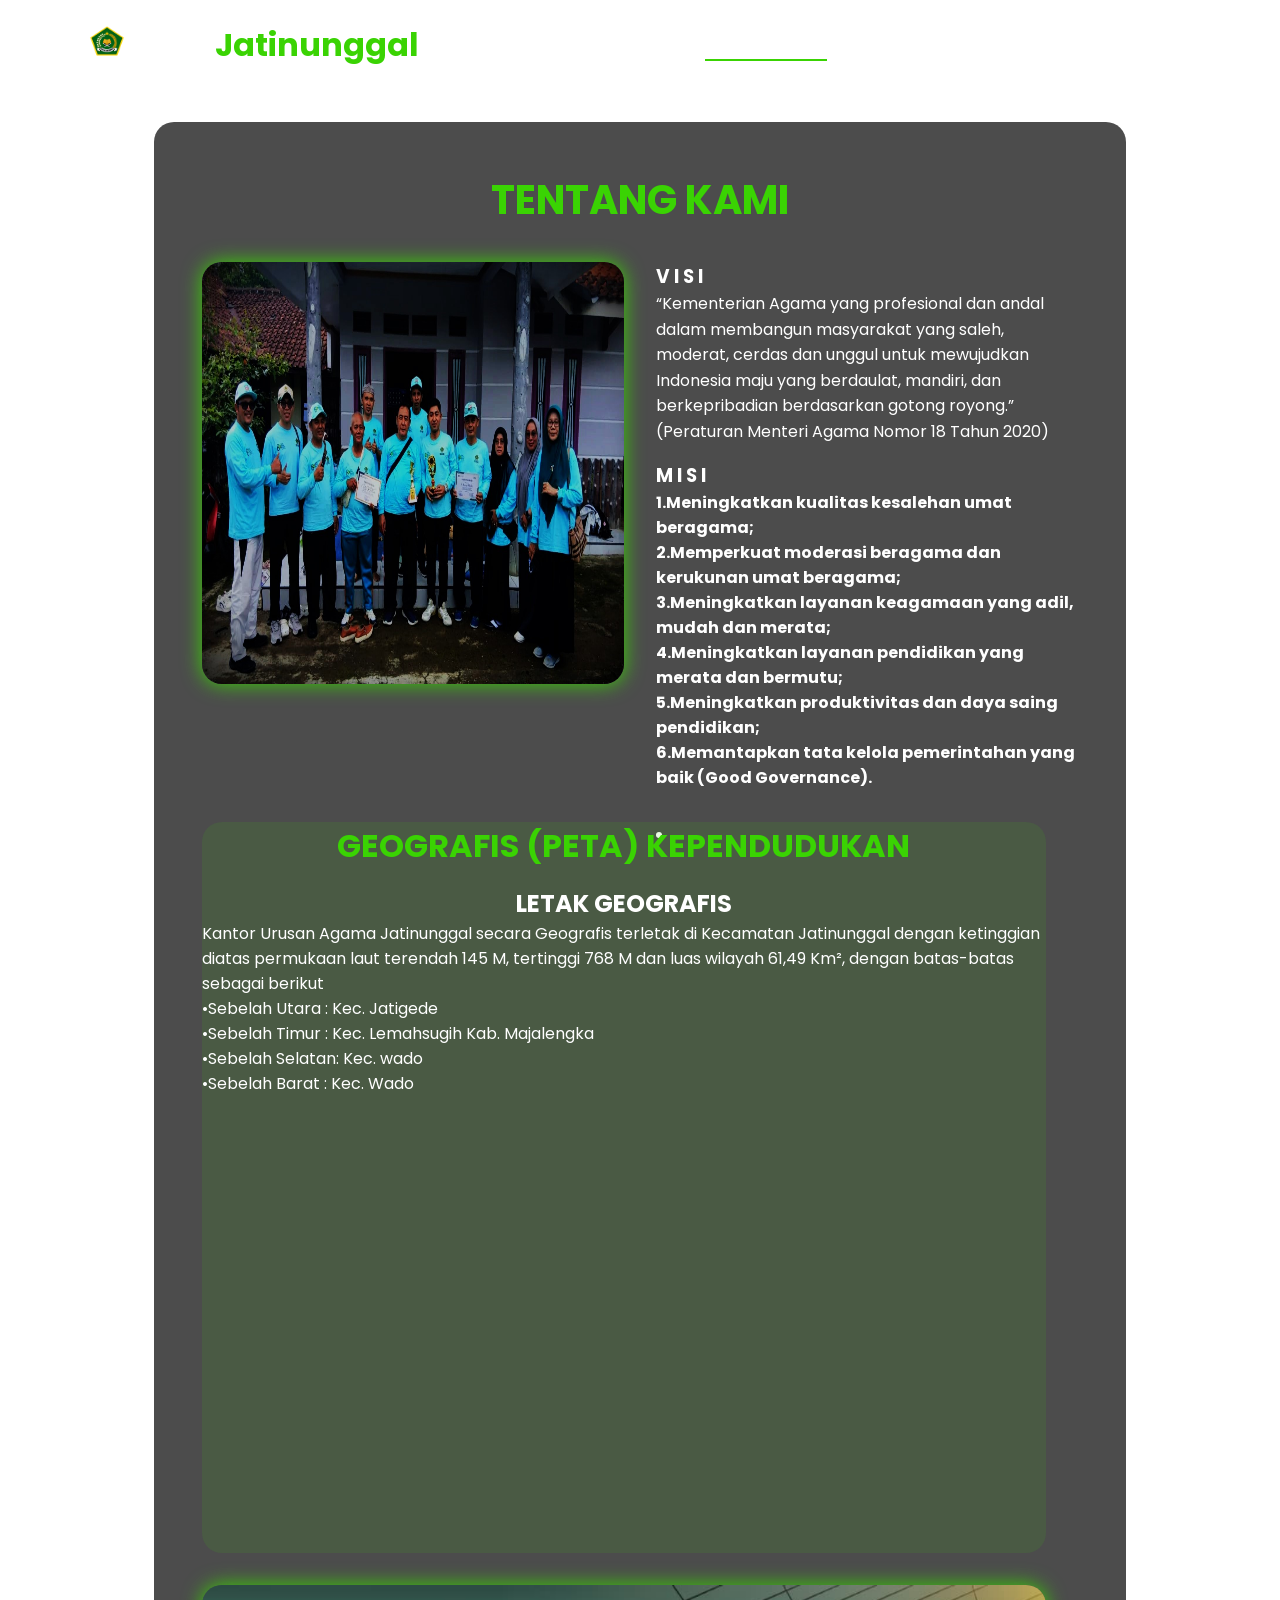
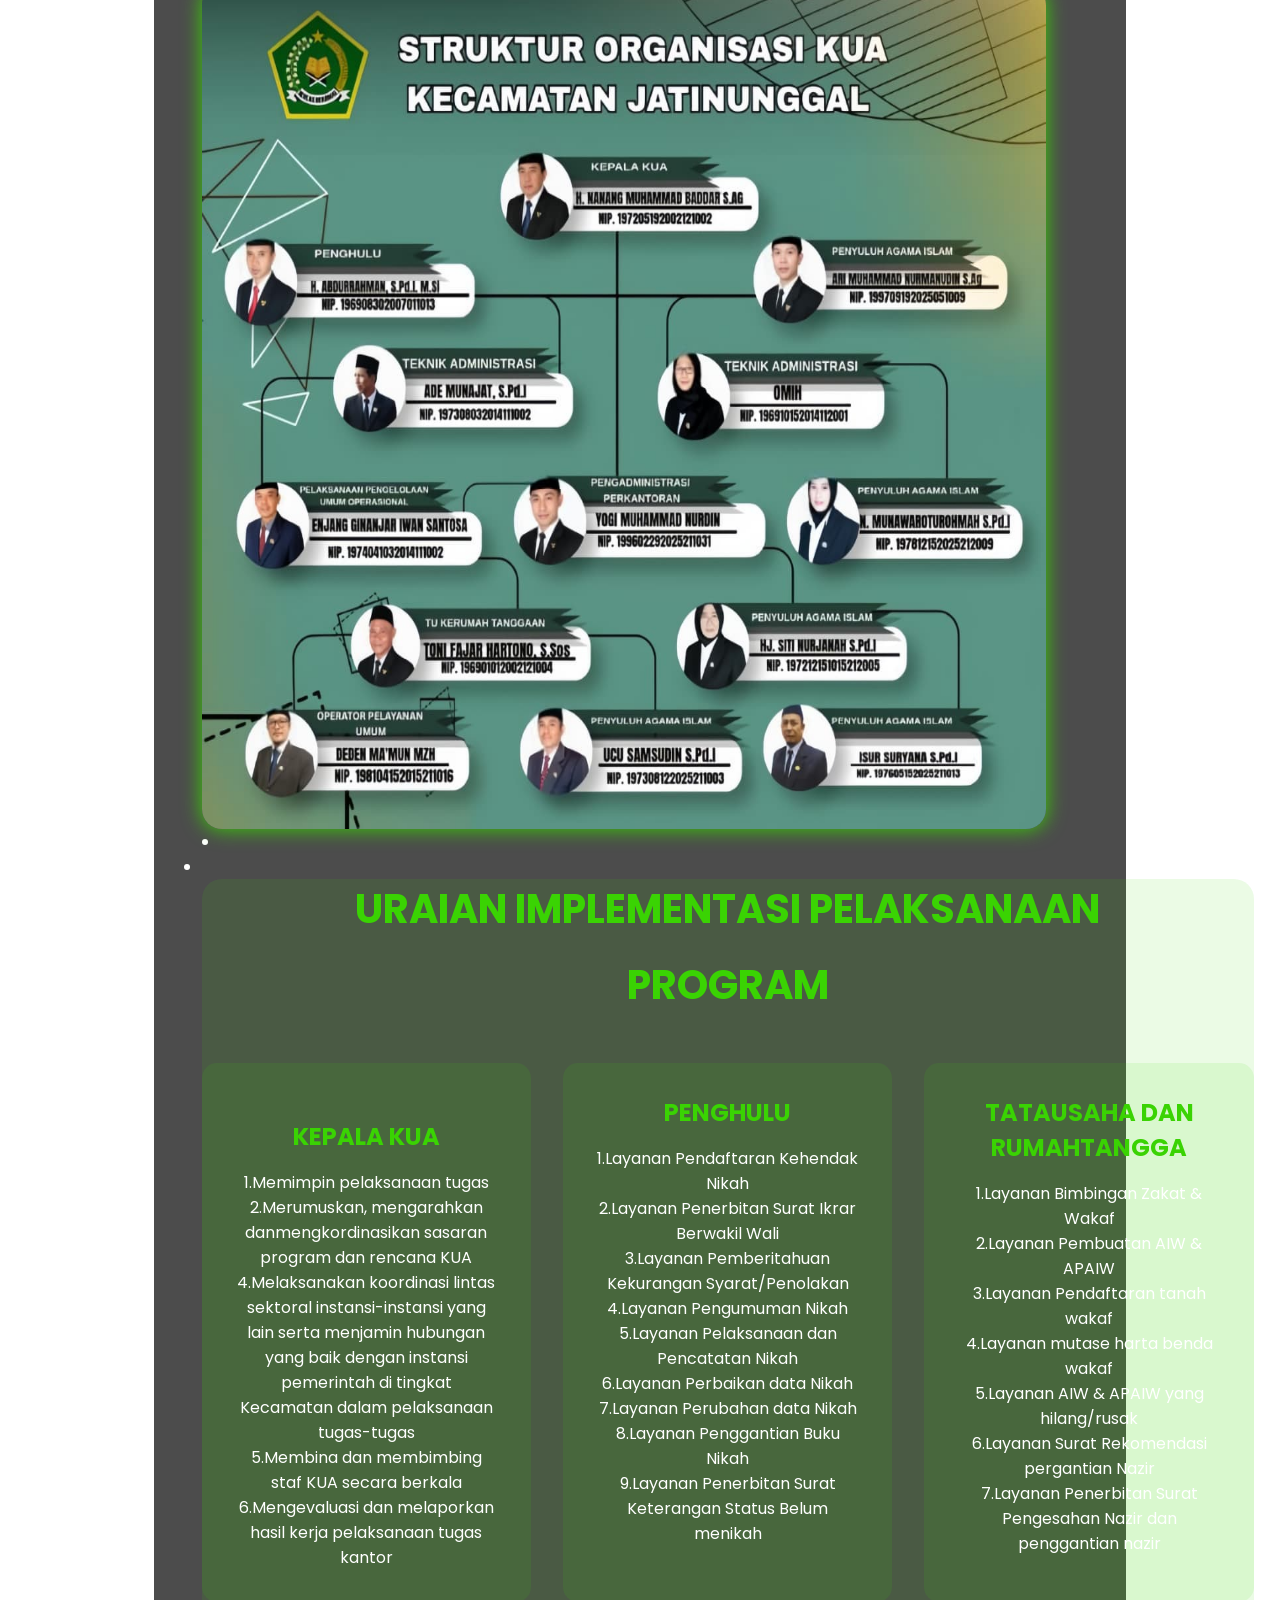
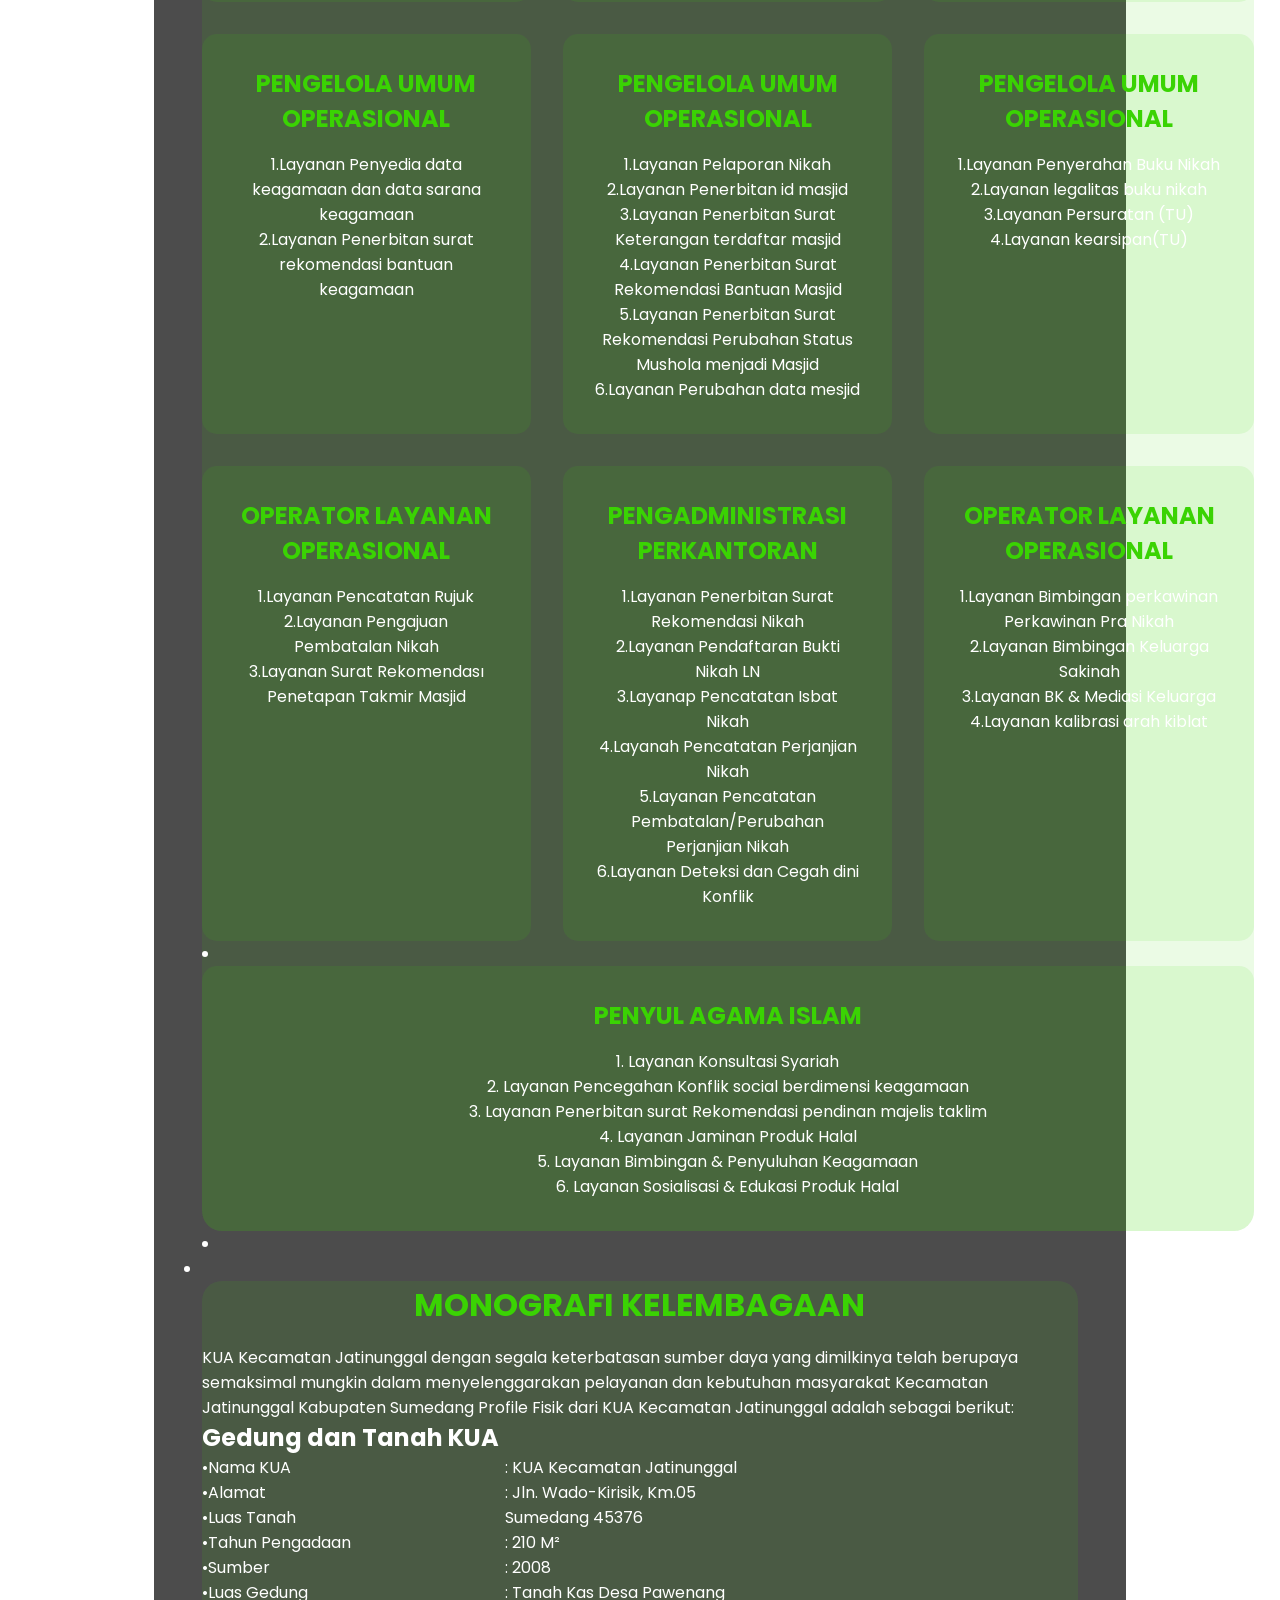
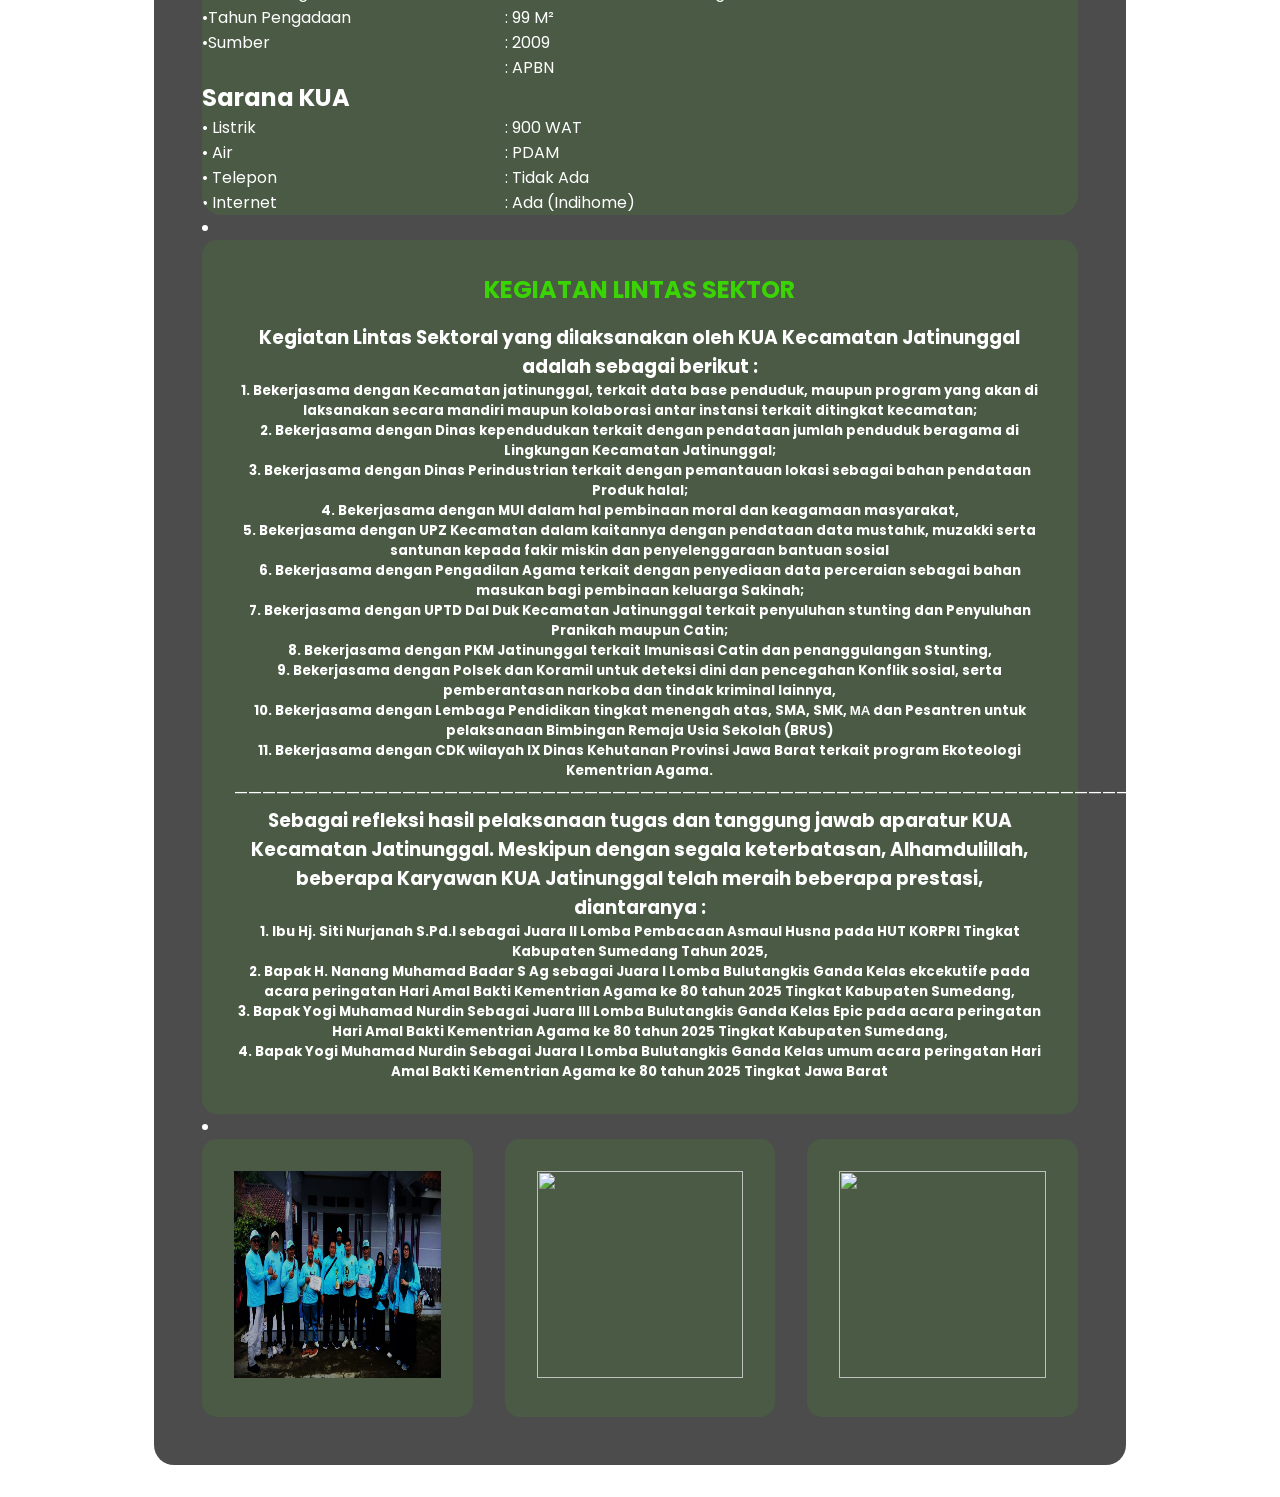
==== commit 97ae864b: "Update about.html" ====
--- a/about.html
+++ b/about.html
@@ -428,7 +428,7 @@
             border-radius: 10px;
         }
         .catatan {
-            width: 100%;
+            width: 120%;
             aspect-ratio: -2;
             background: rgba(58, 211, 3, 0.1);
             border-radius: 20px;
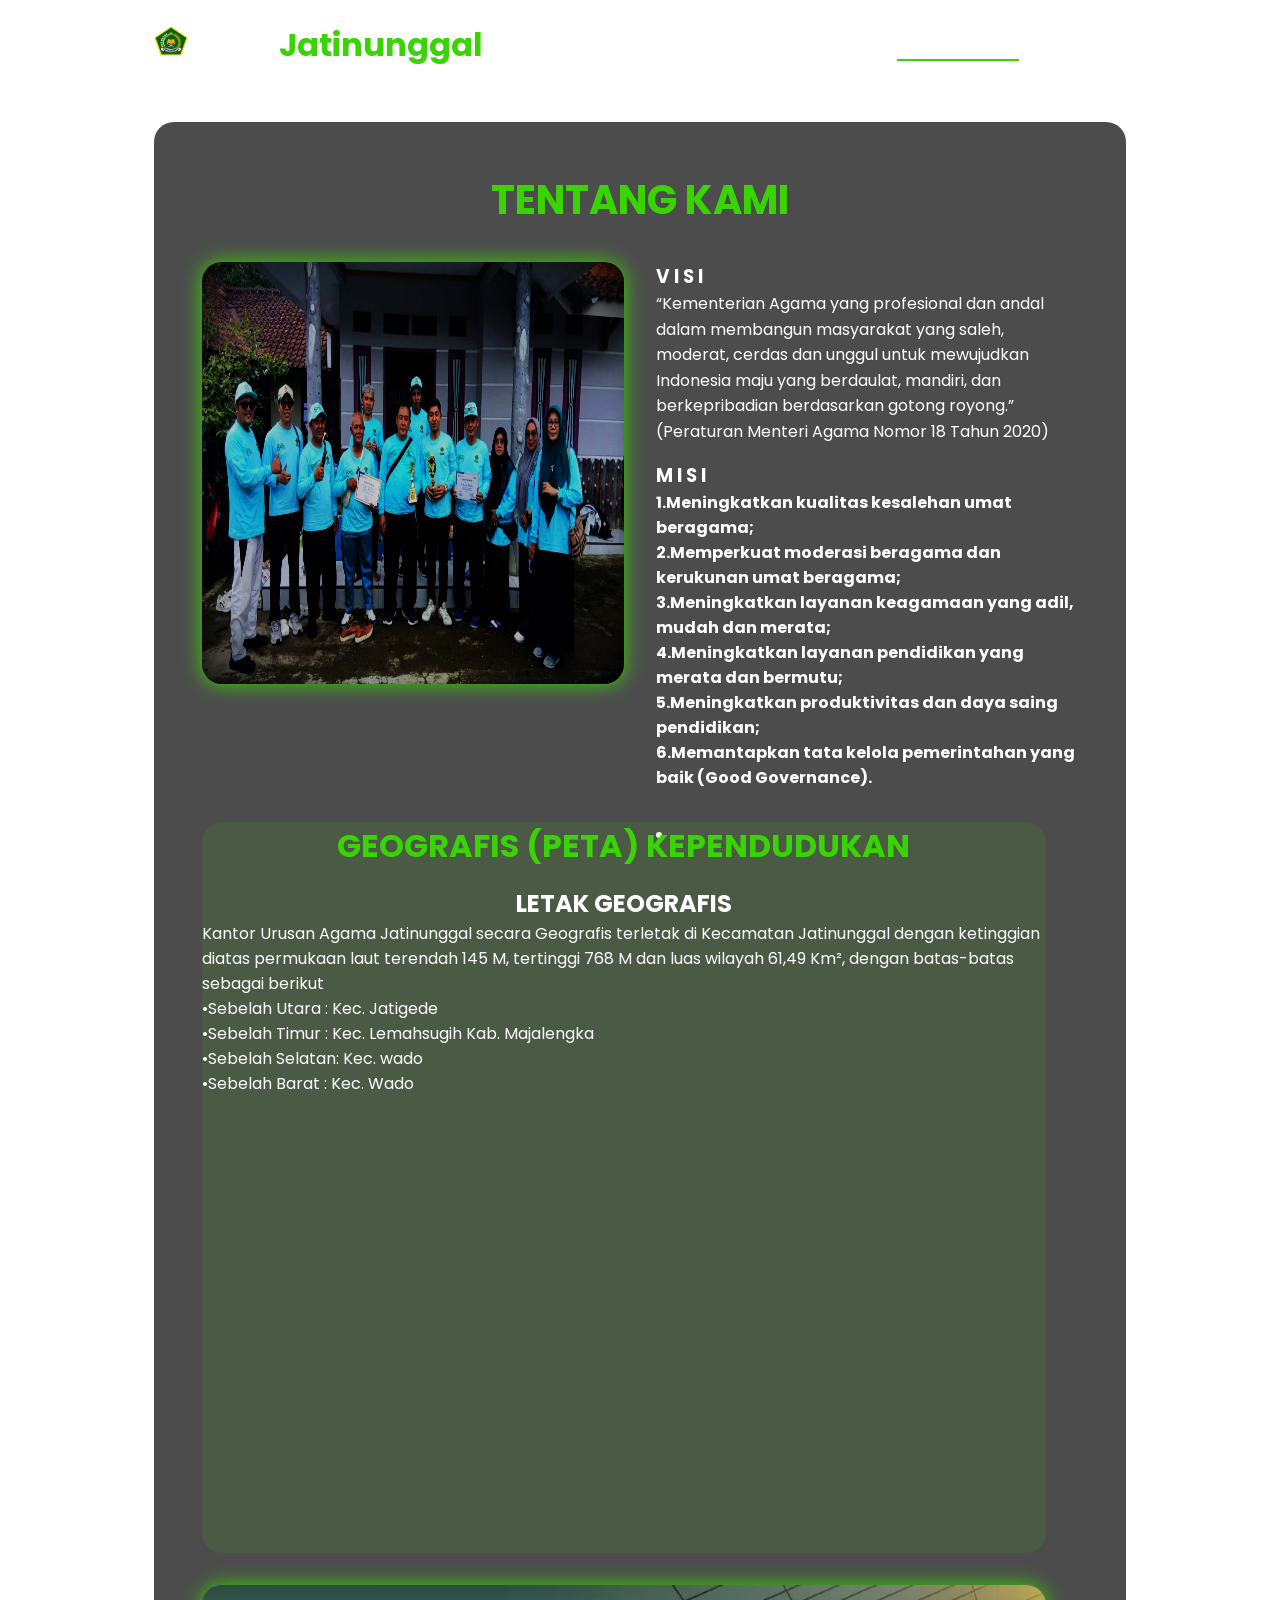
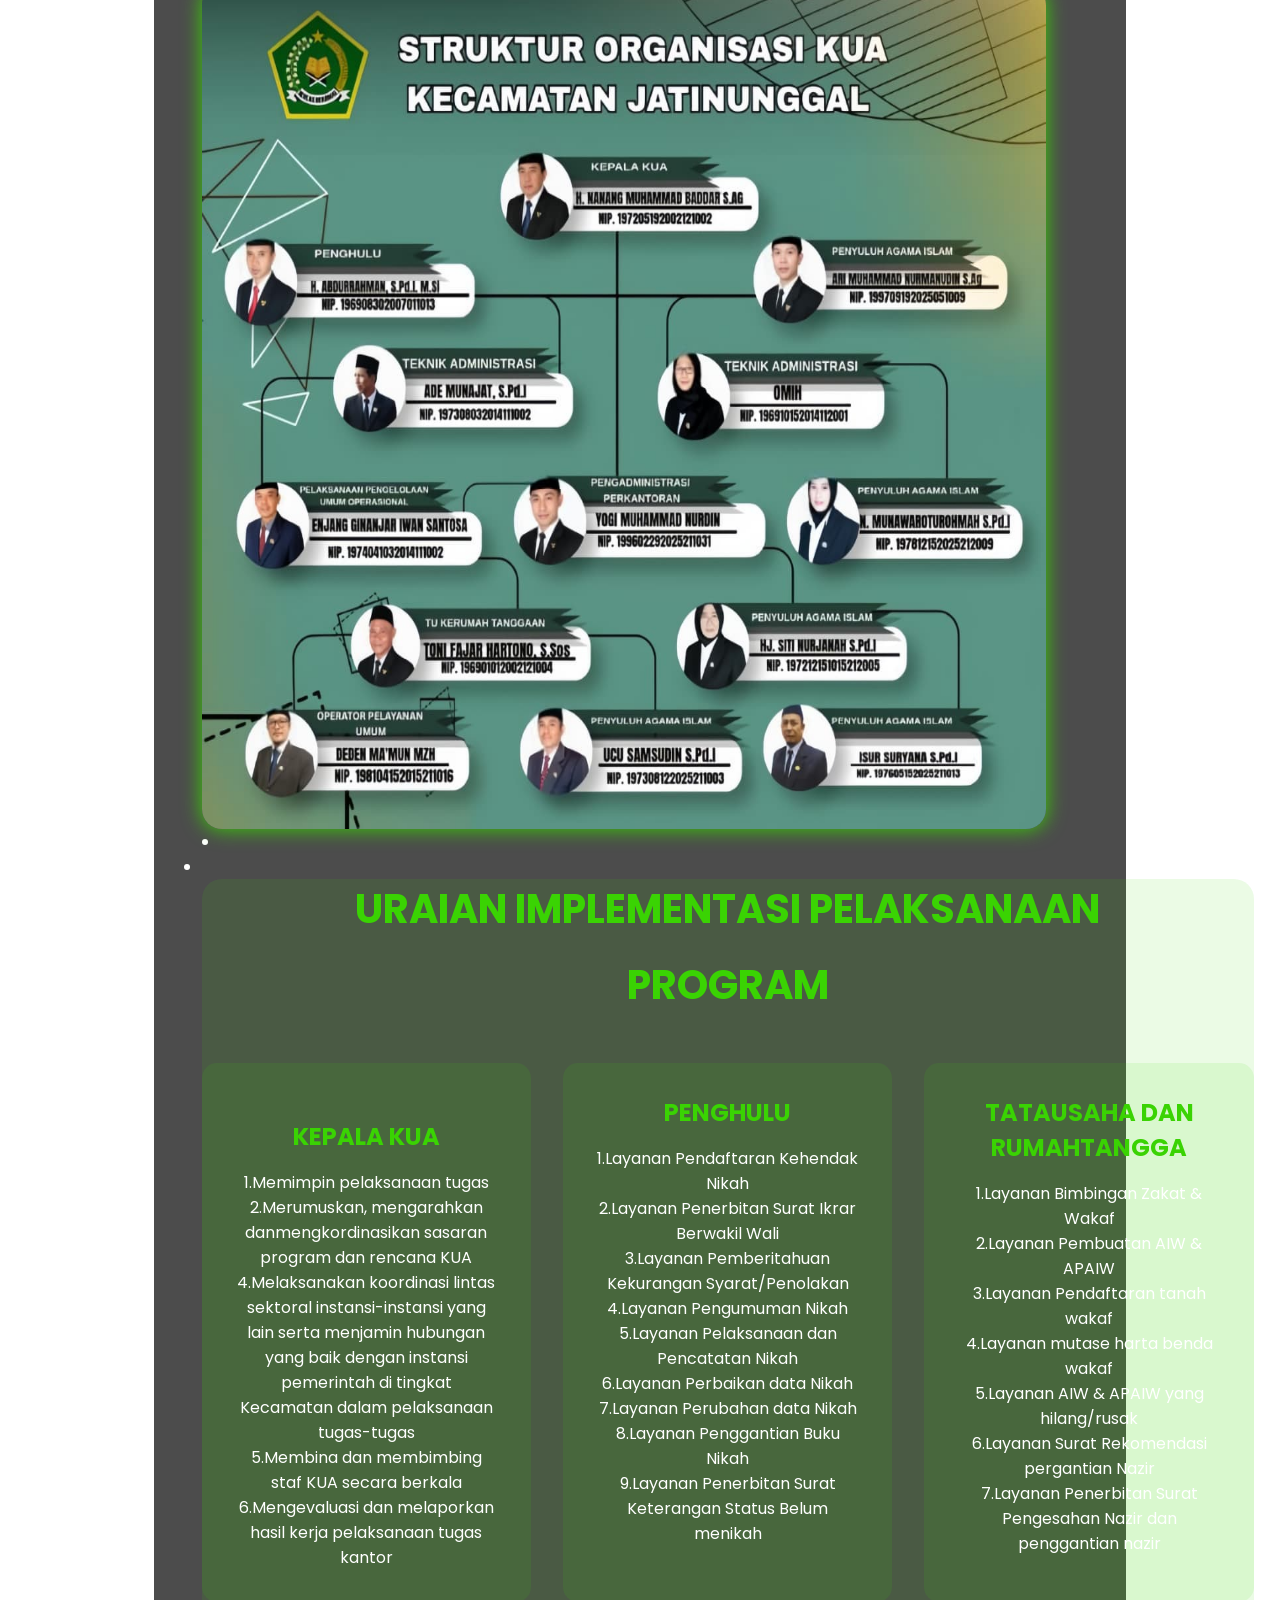
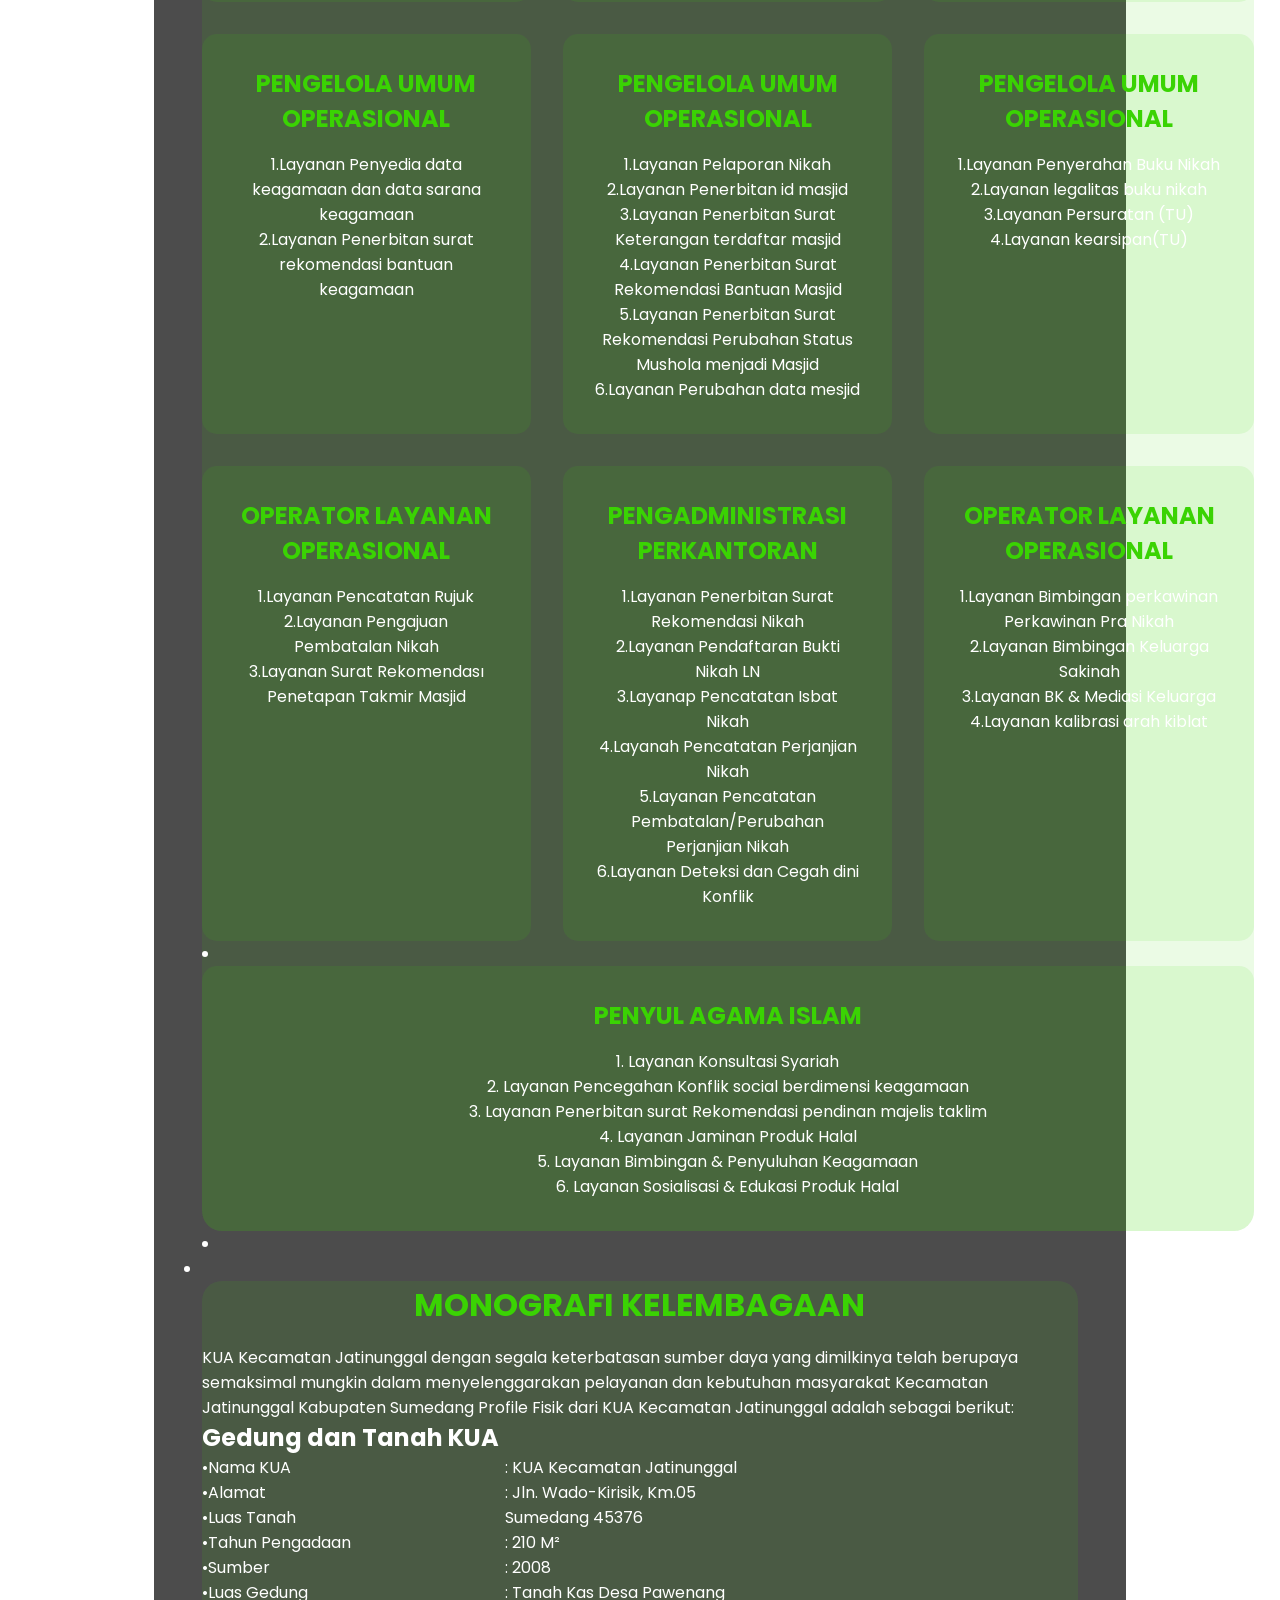
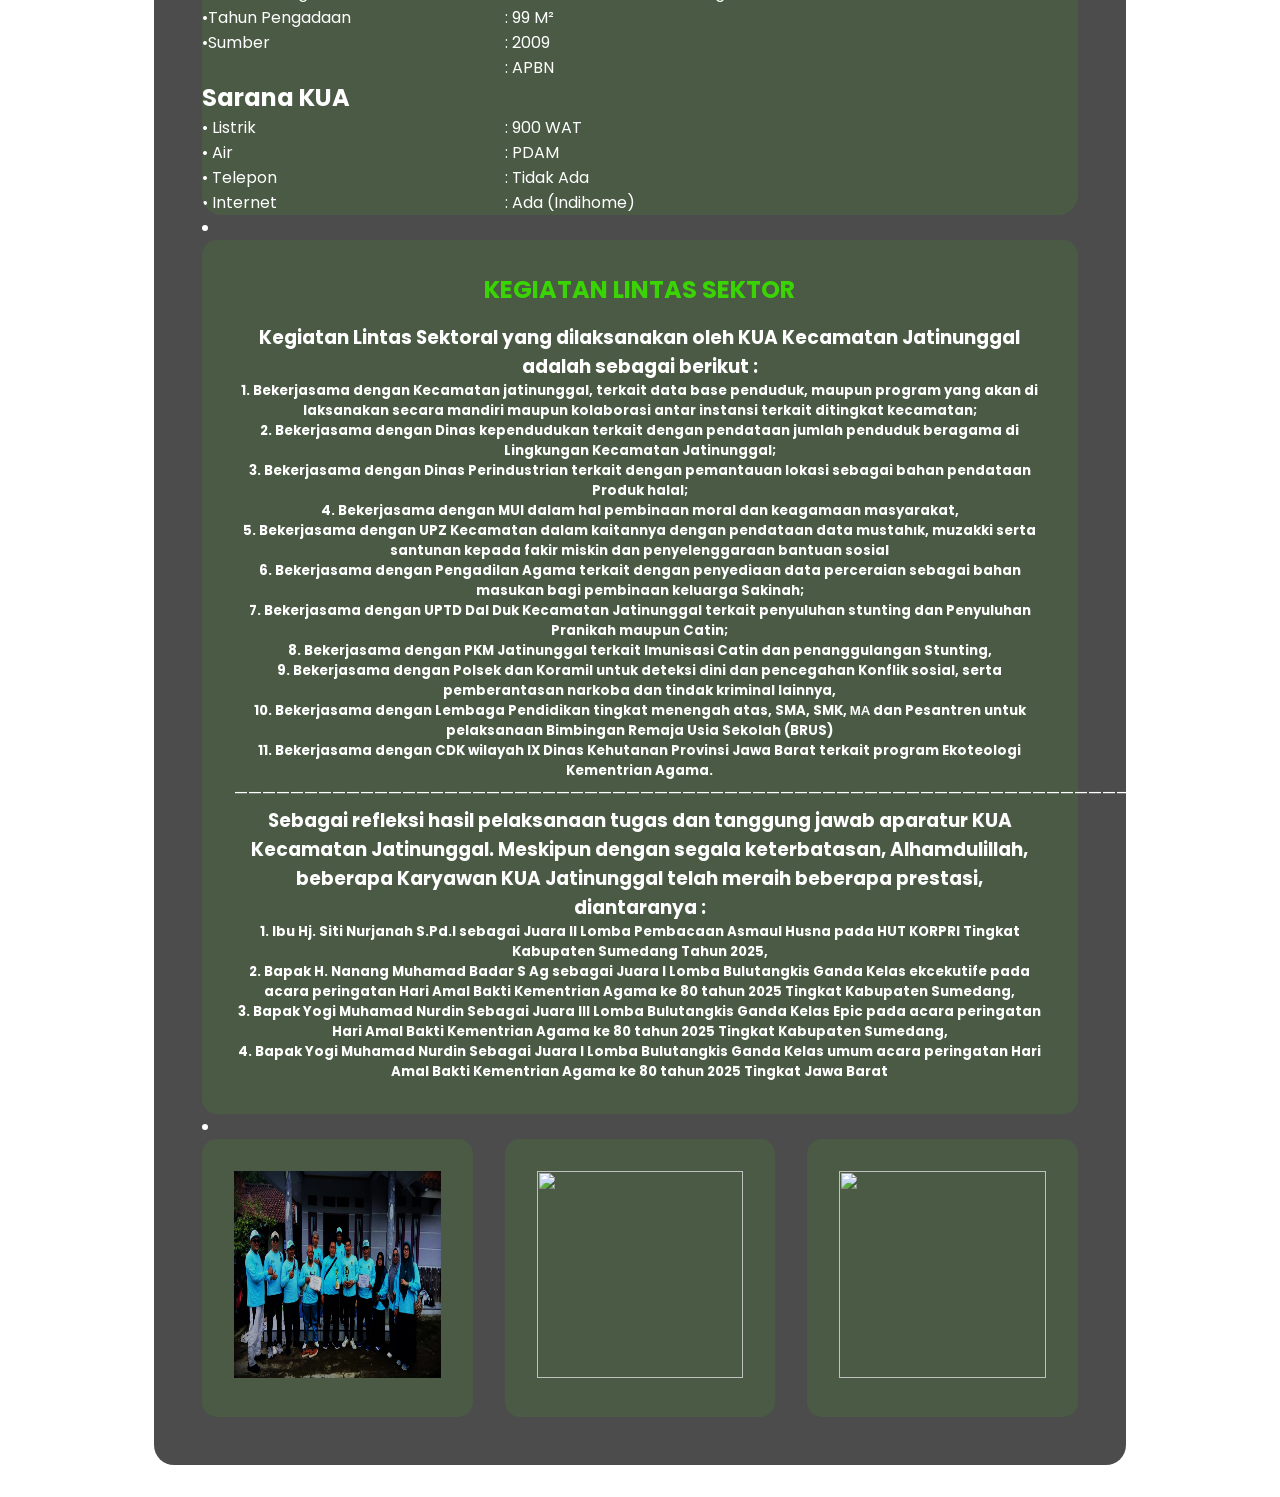
==== commit 3169fbd1: "Update about.html" ====
--- a/about.html
+++ b/about.html
@@ -47,7 +47,7 @@
 
         /* Container untuk konten navbar */
         .nav-container {
-            width: 100%;
+            width: 120%;
             height: 100%;
             display: flex;
             justify-content: space-around;
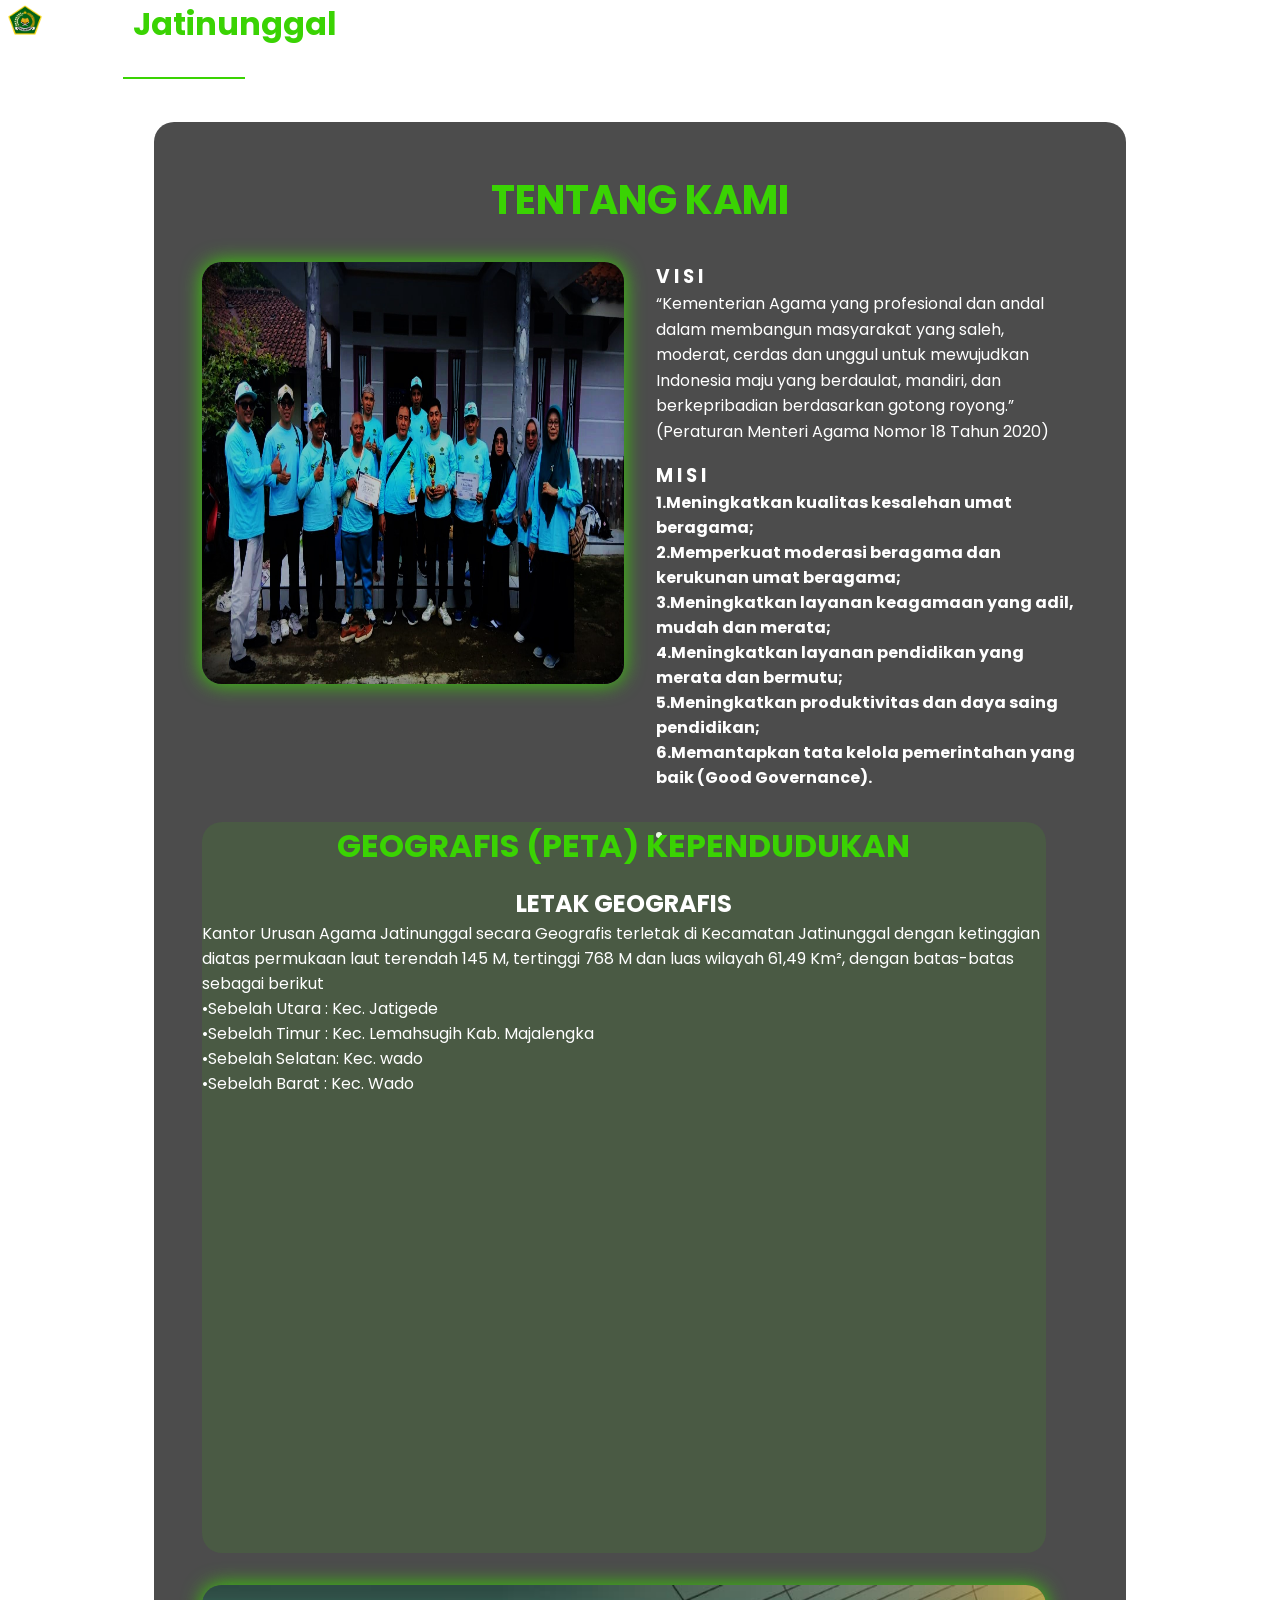
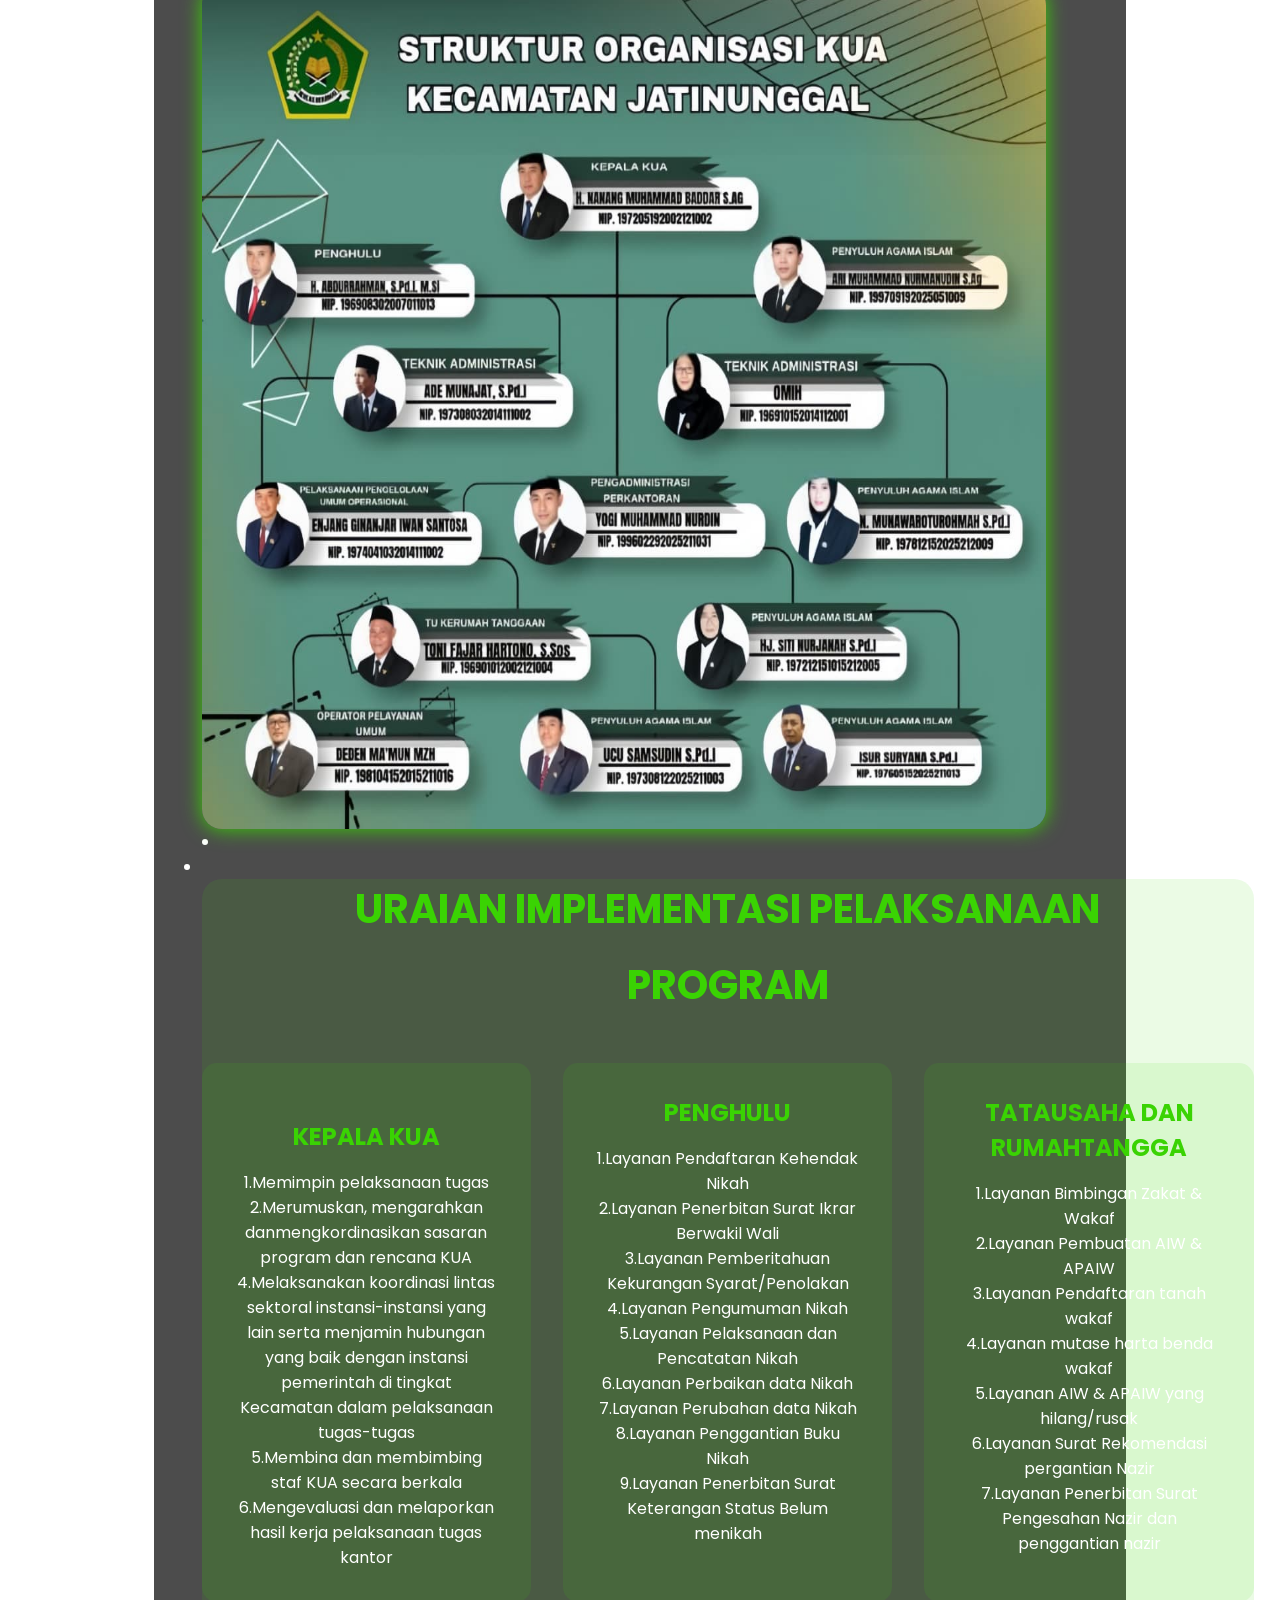
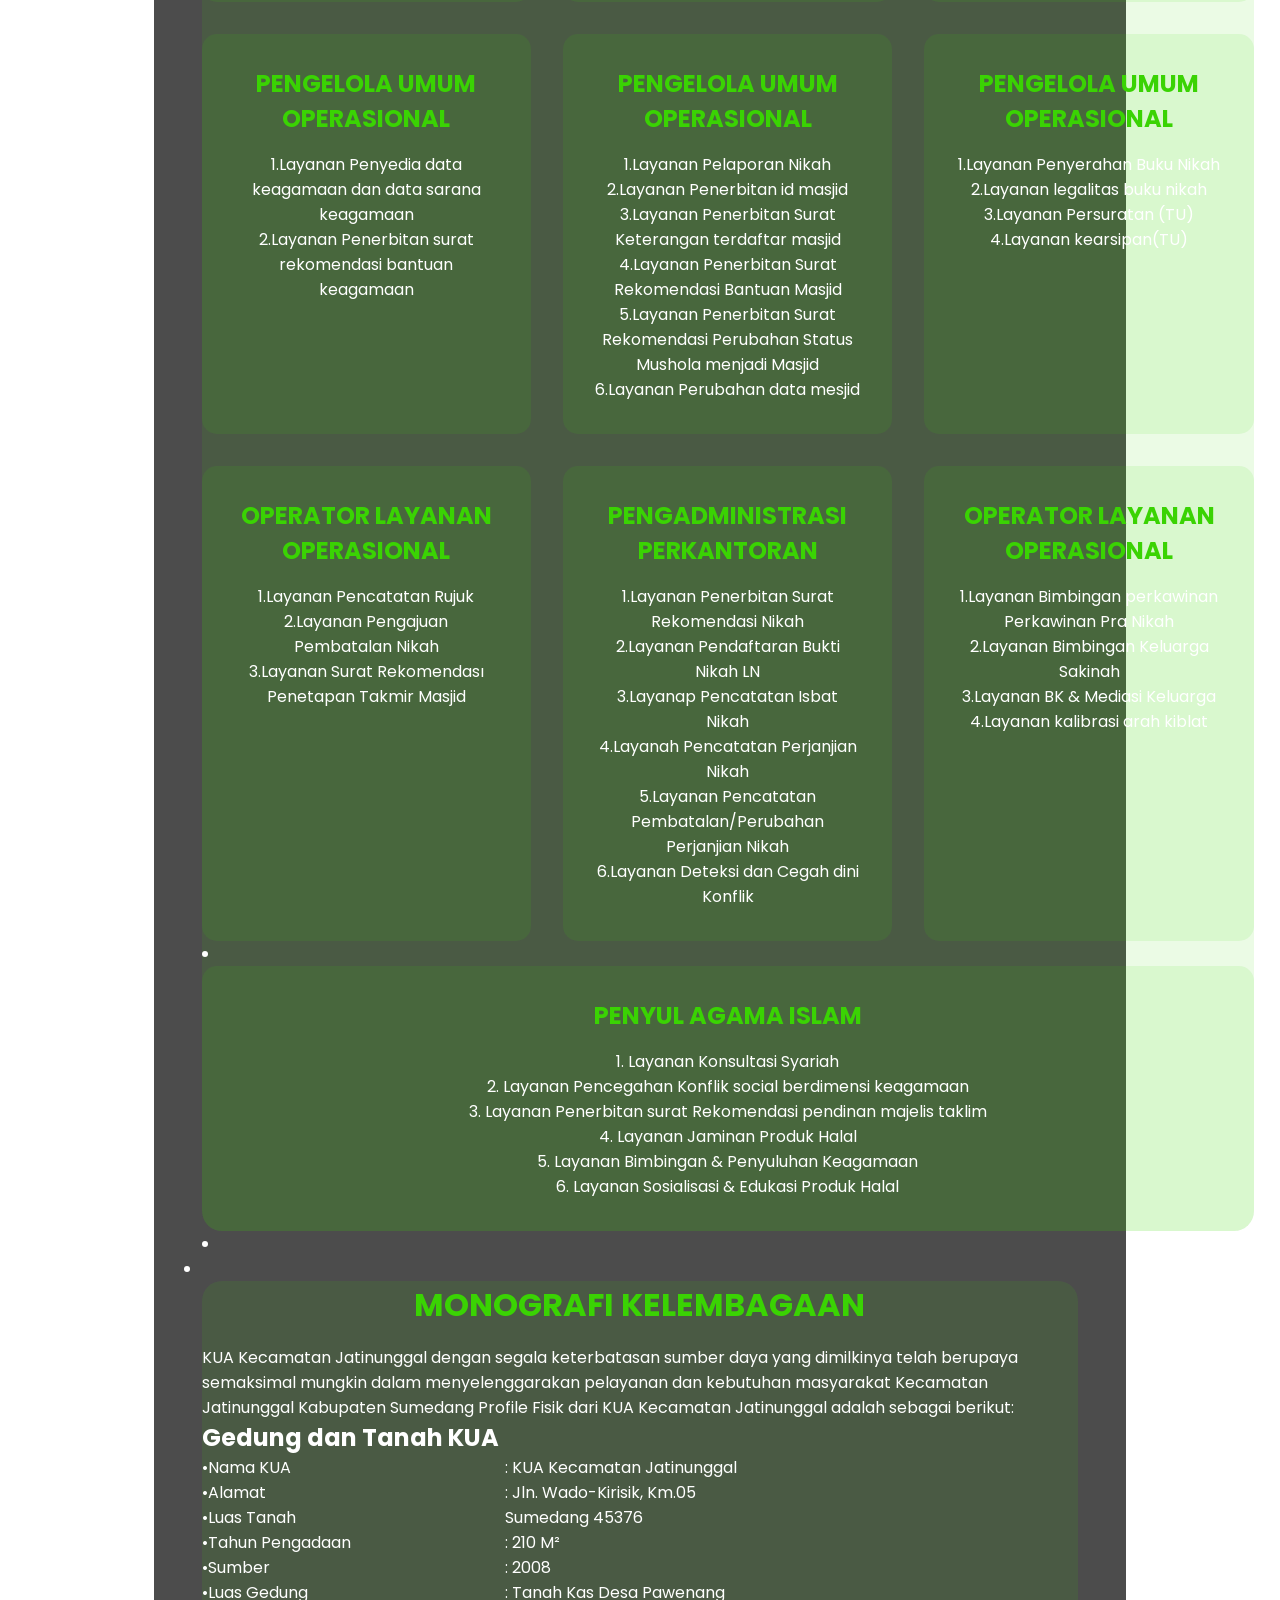
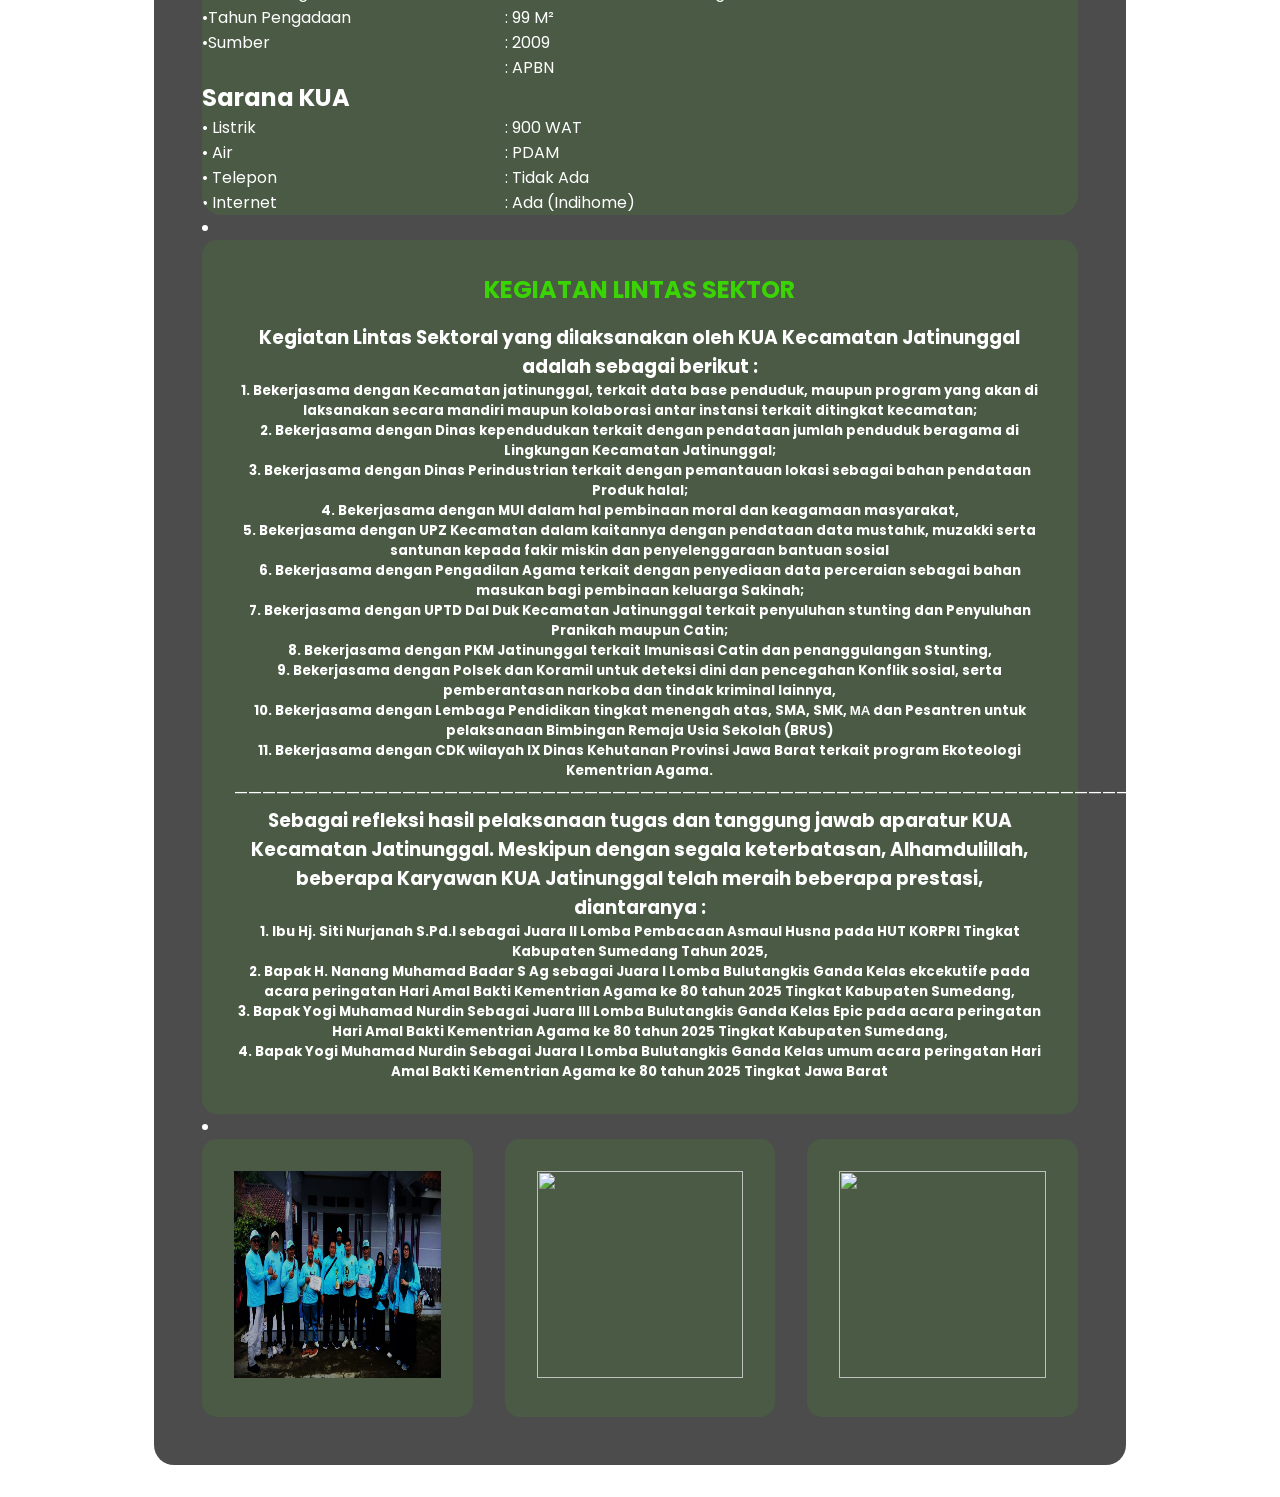
==== commit 8a41c619: "Update about.html" ====
--- a/about.html
+++ b/about.html
@@ -46,13 +46,7 @@
         }
 
         /* Container untuk konten navbar */
-        .nav-container {
-            width: 120%;
-            height: 100%;
-            display: flex;
-            justify-content: space-around;
-            align-items: center;
-        }
+    
 
 
         .logo {
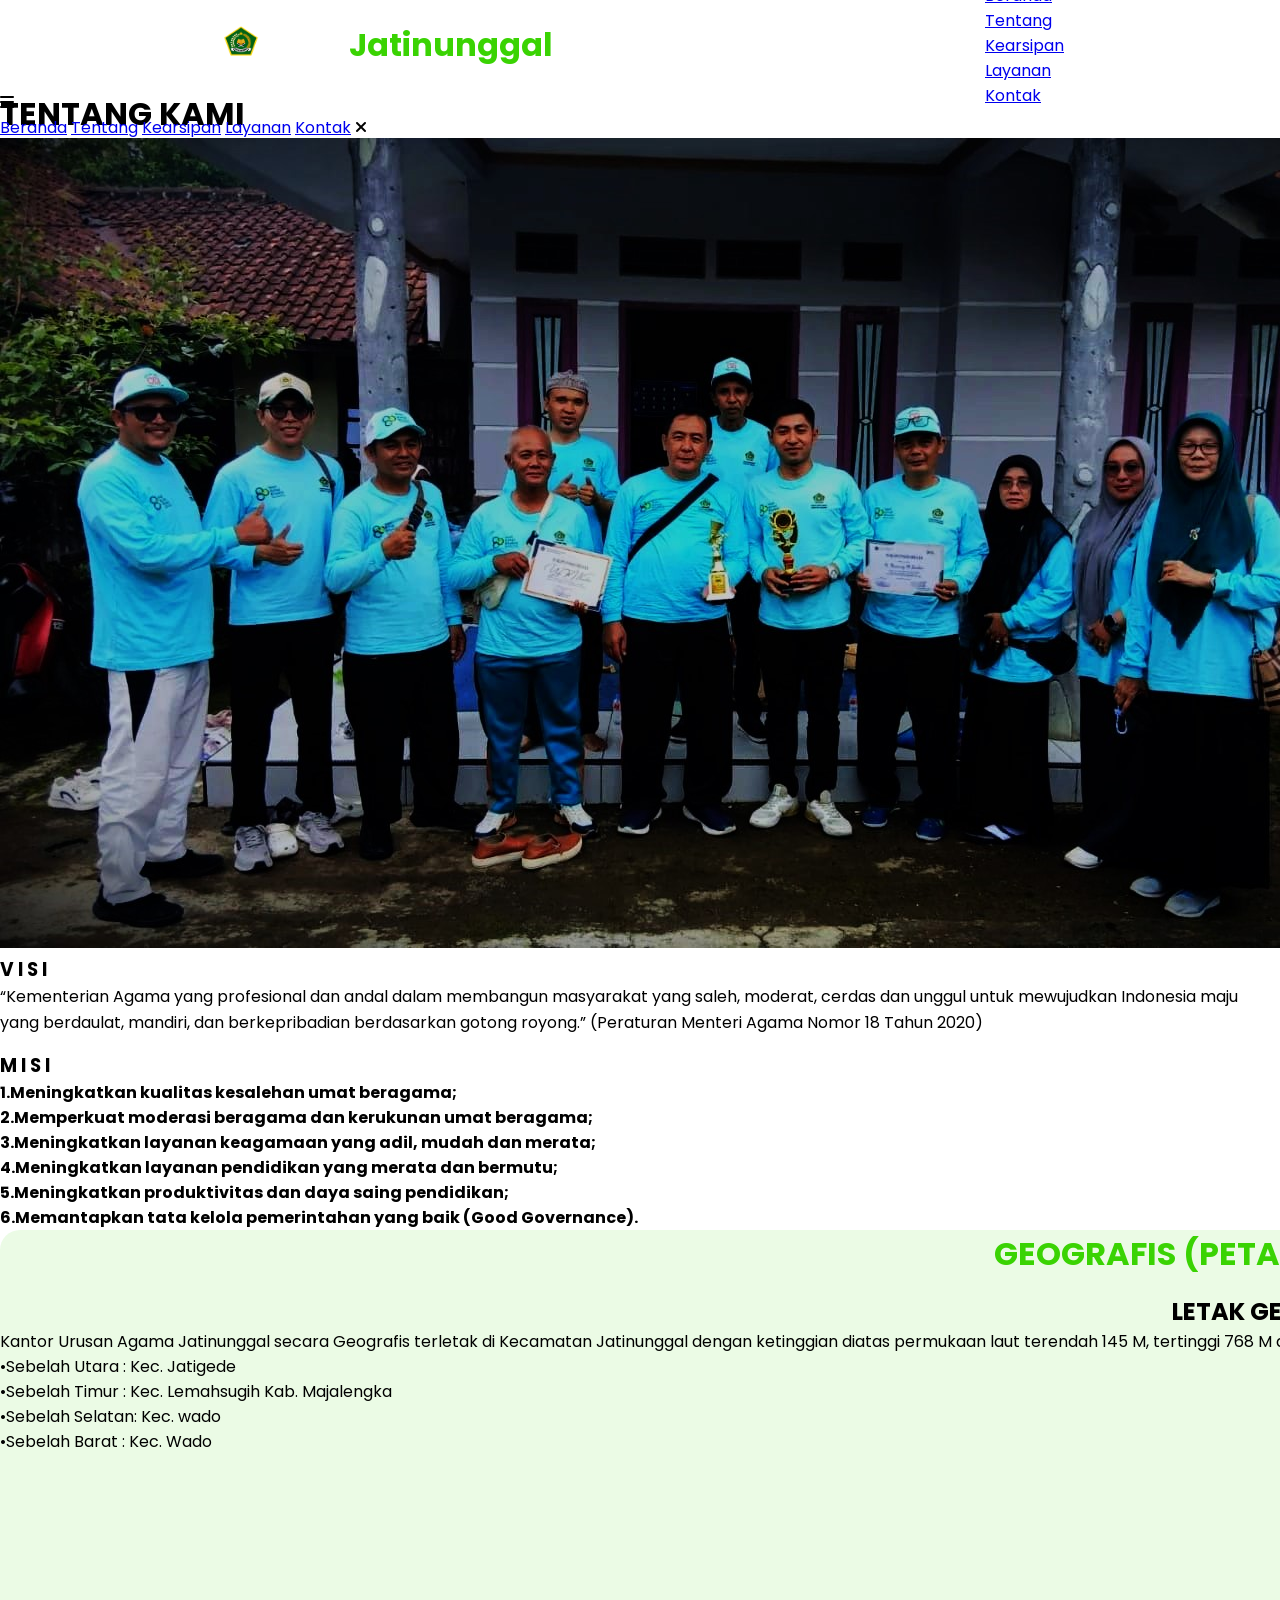
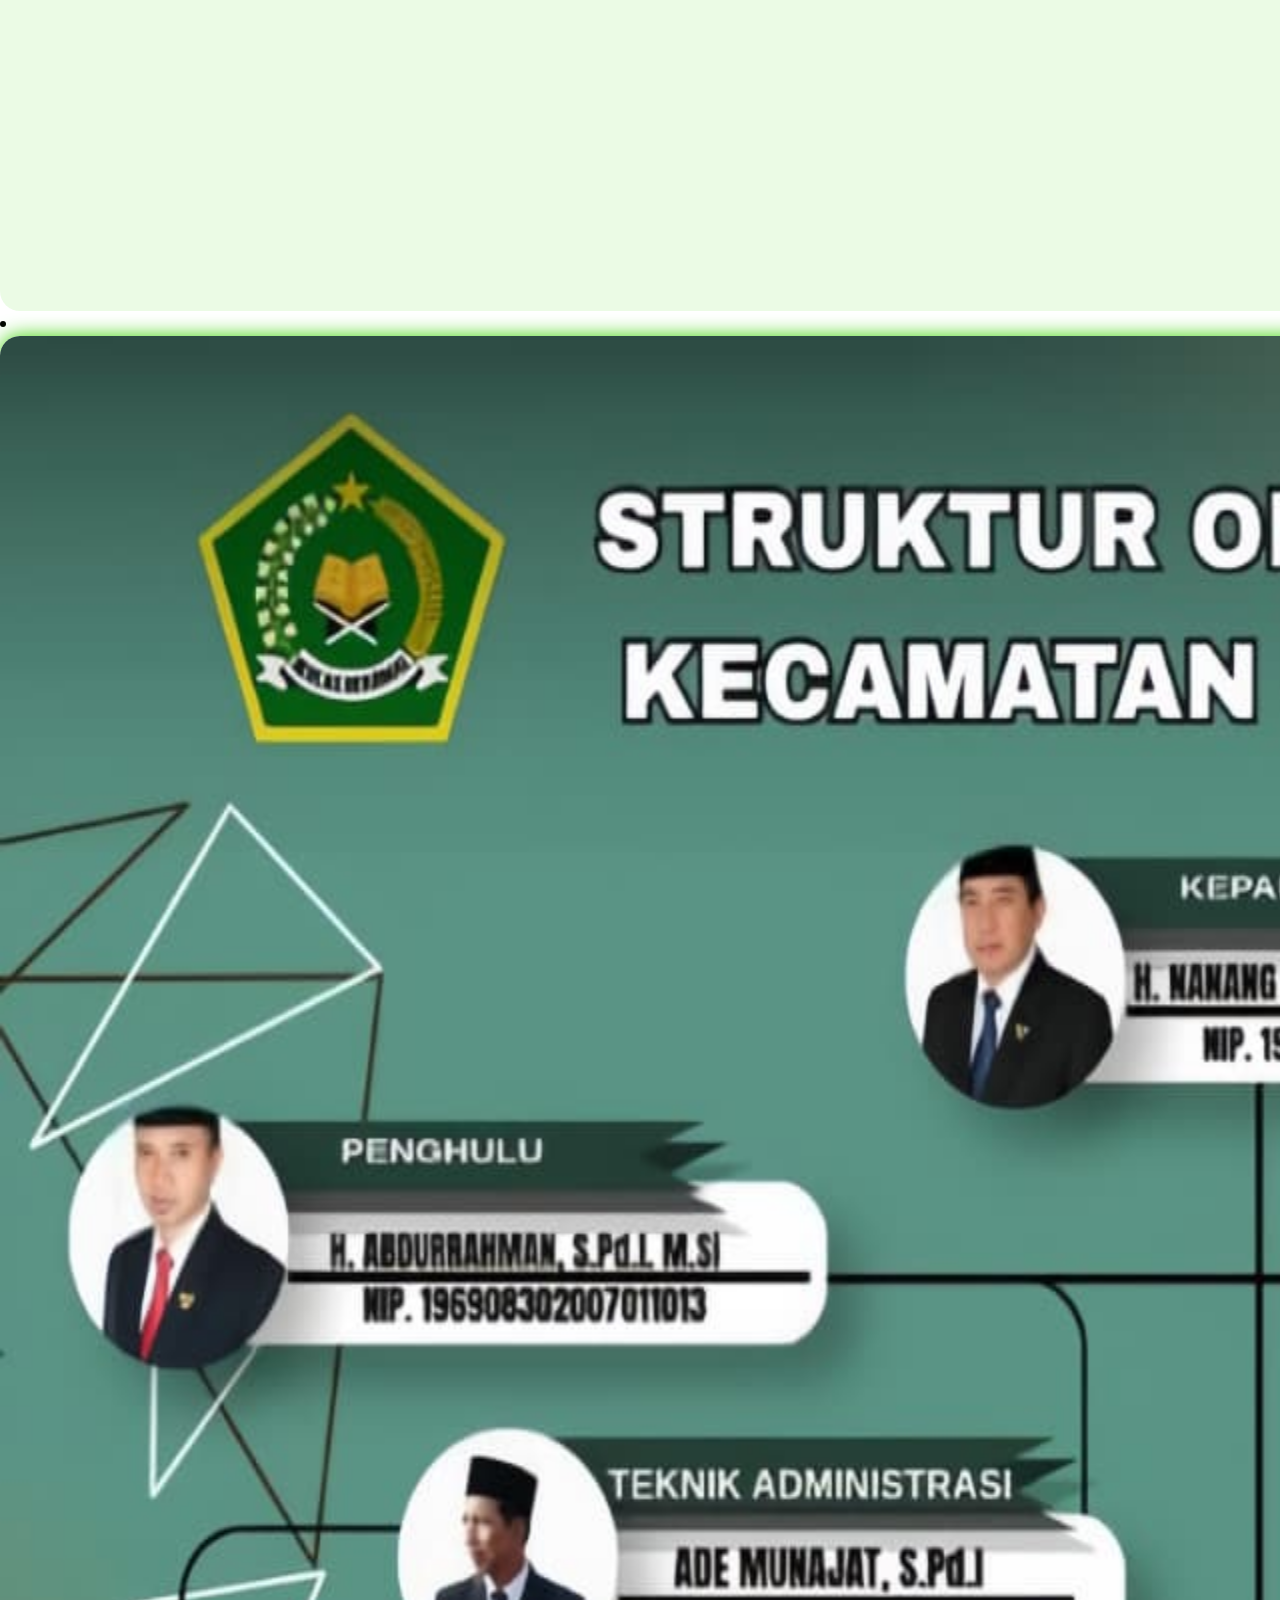
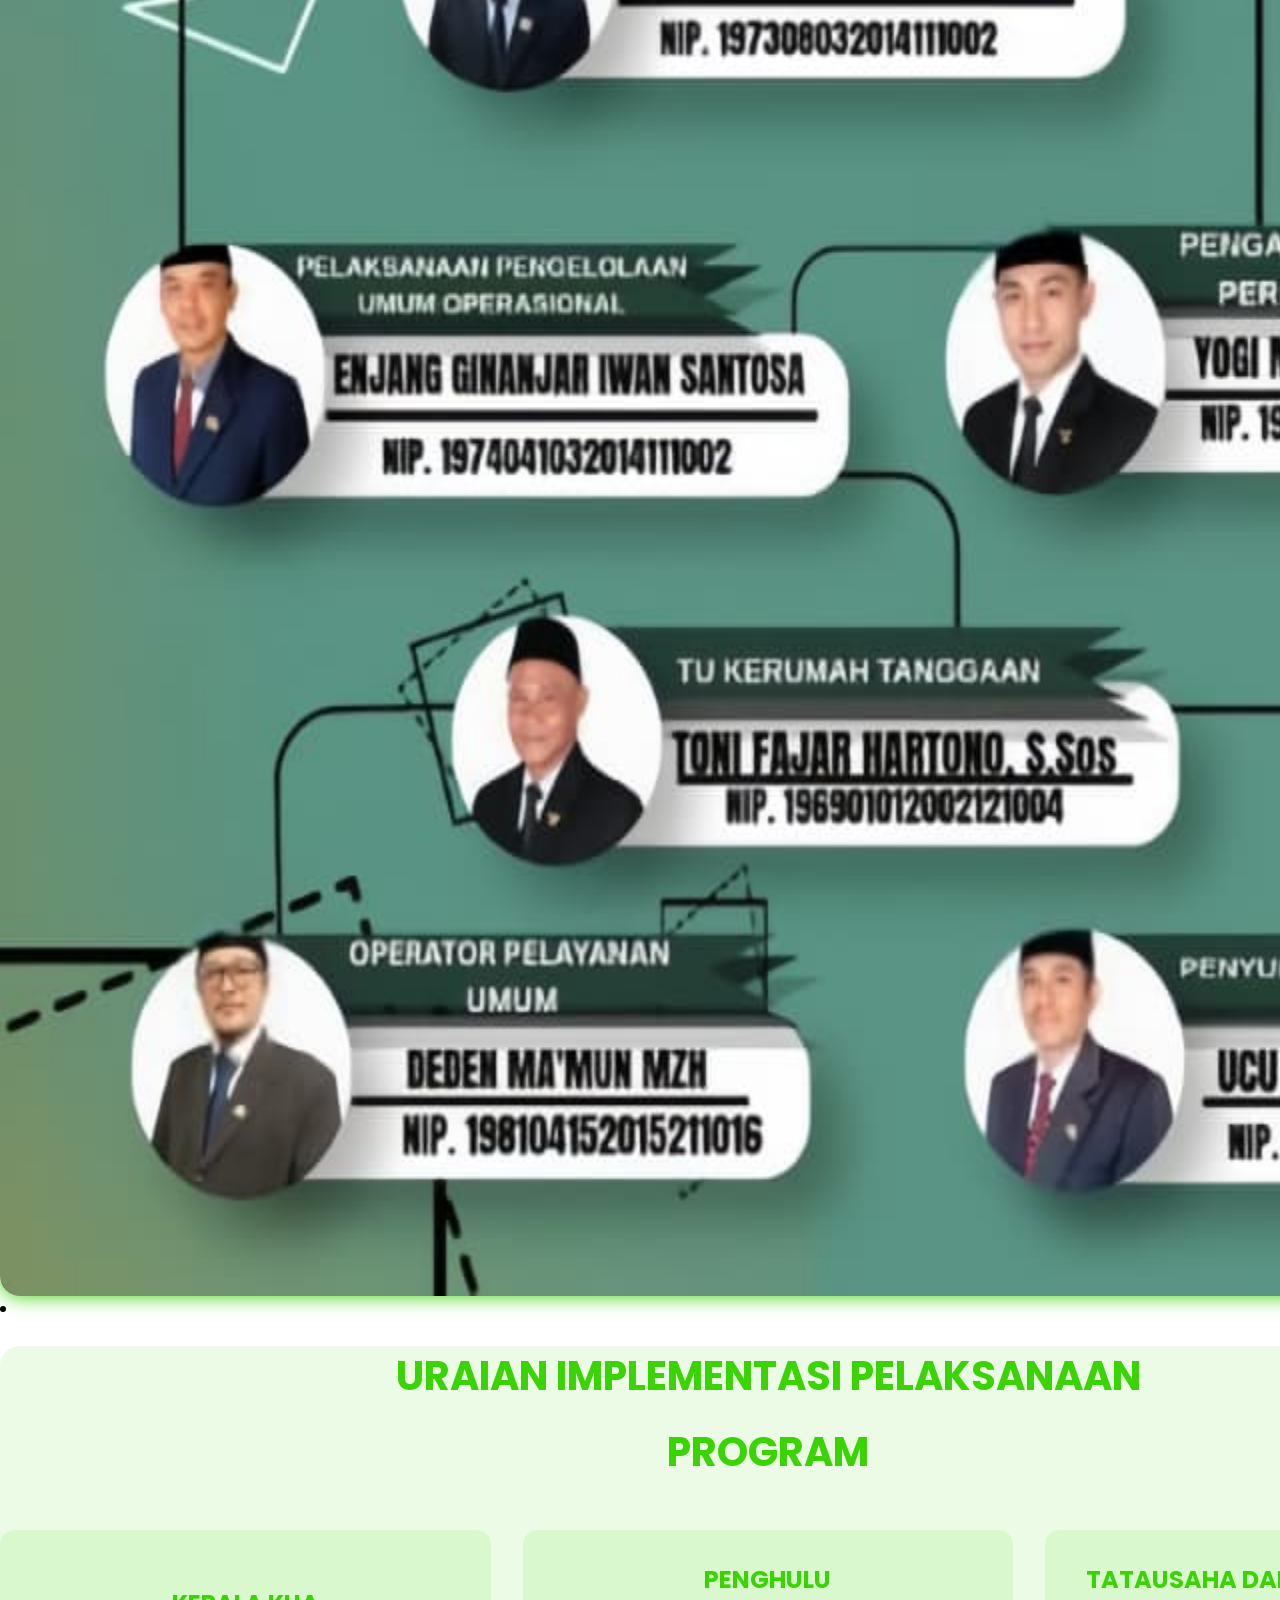
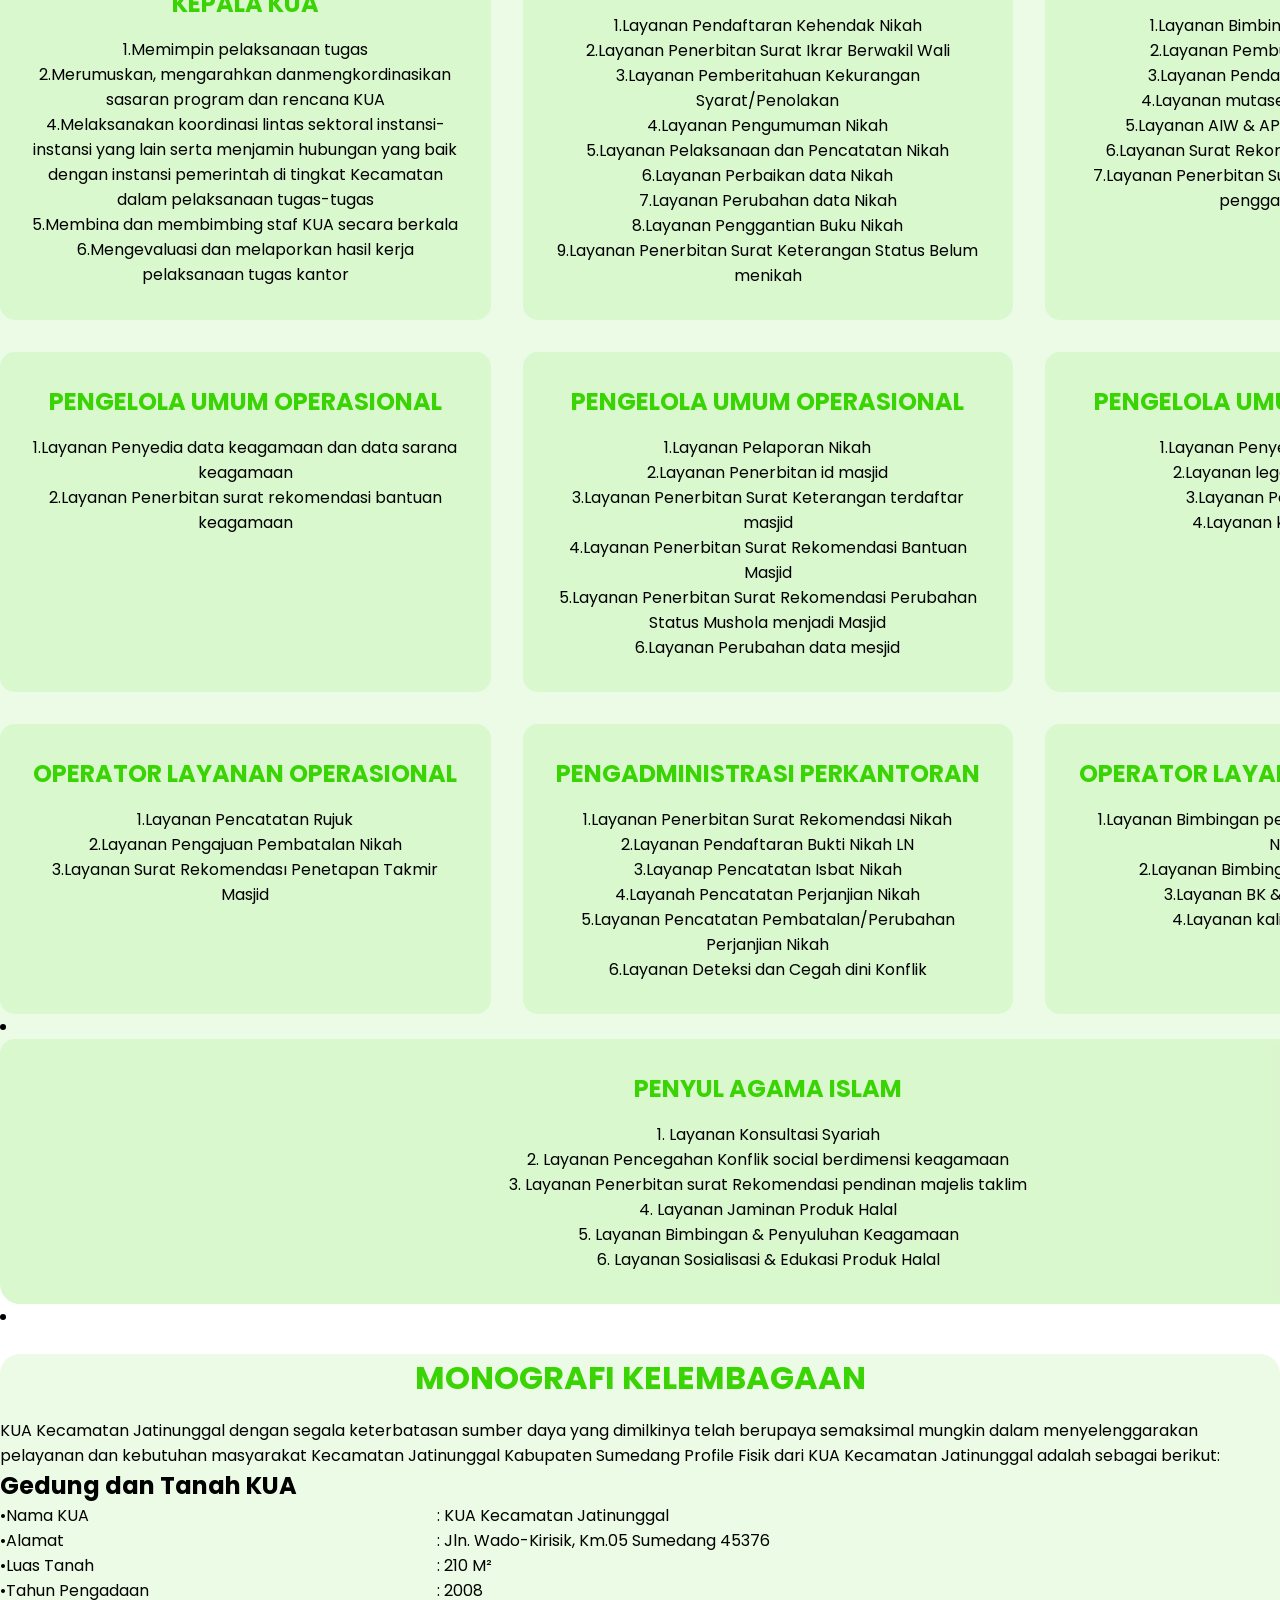
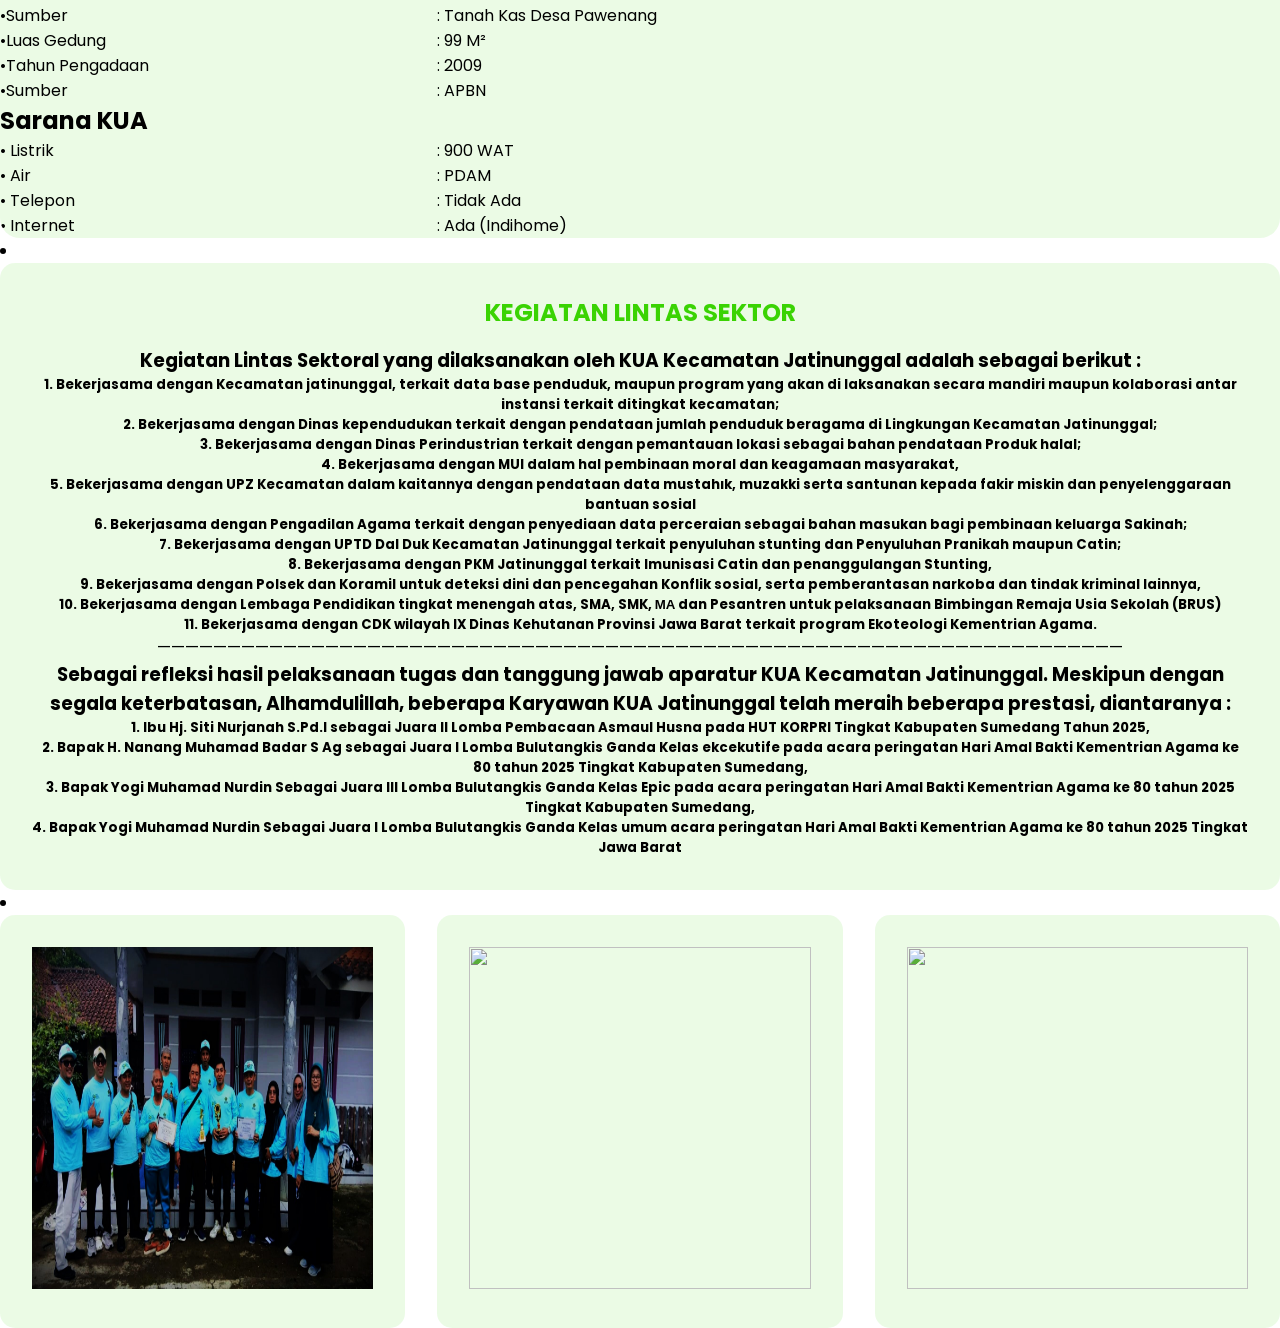
==== commit 37738829: "Update about.html" ====
--- a/about.html
+++ b/about.html
@@ -46,7 +46,12 @@
         }
 
         /* Container untuk konten navbar */
-    
+     .nav-container {
+            width: 100%;
+            height: 100%;
+            display: flex;
+            justify-content: space-around;
+            align-items: center;
 
 
         .logo {
@@ -129,7 +134,7 @@
         .about-container {
             flex-direction: column; 
             gap: 15px;
-            width: 100%;
+            width: 120%;
             min-height: 90vh;
             display: flex;
             justify-content: center;
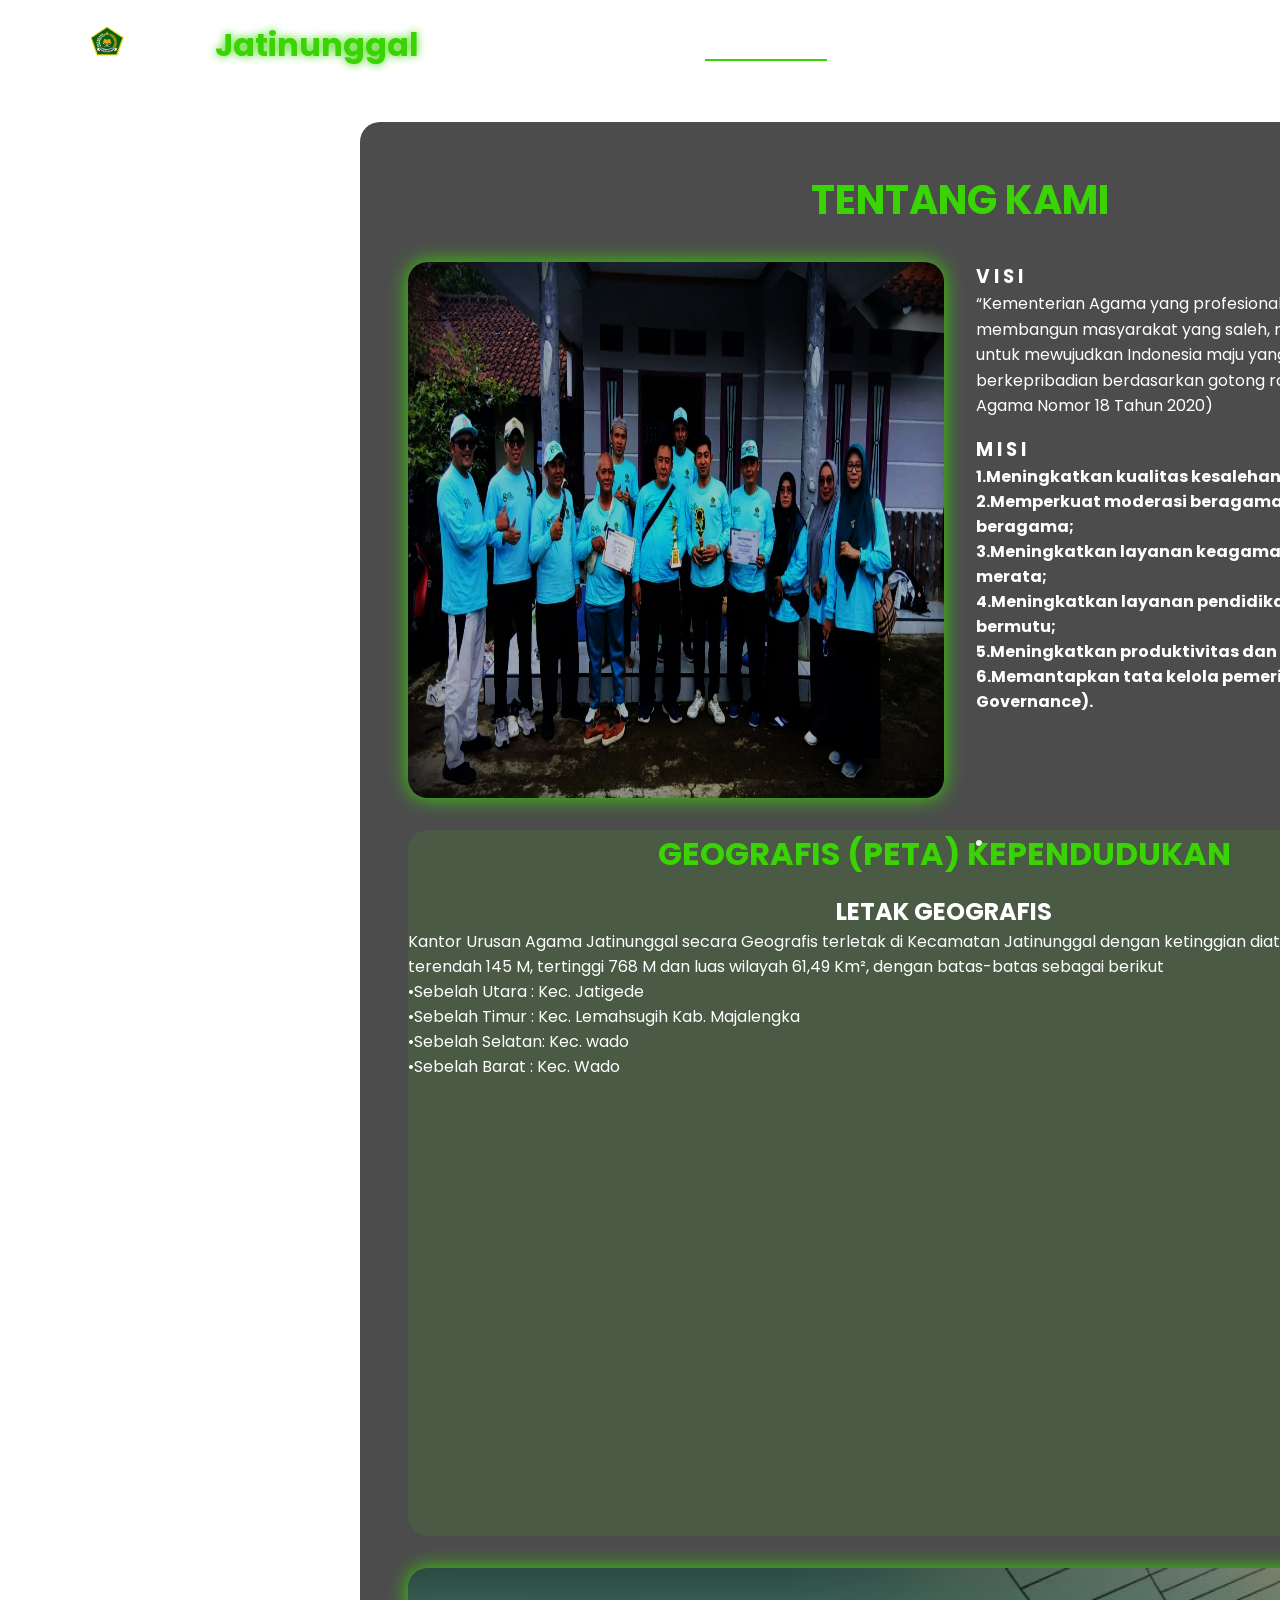
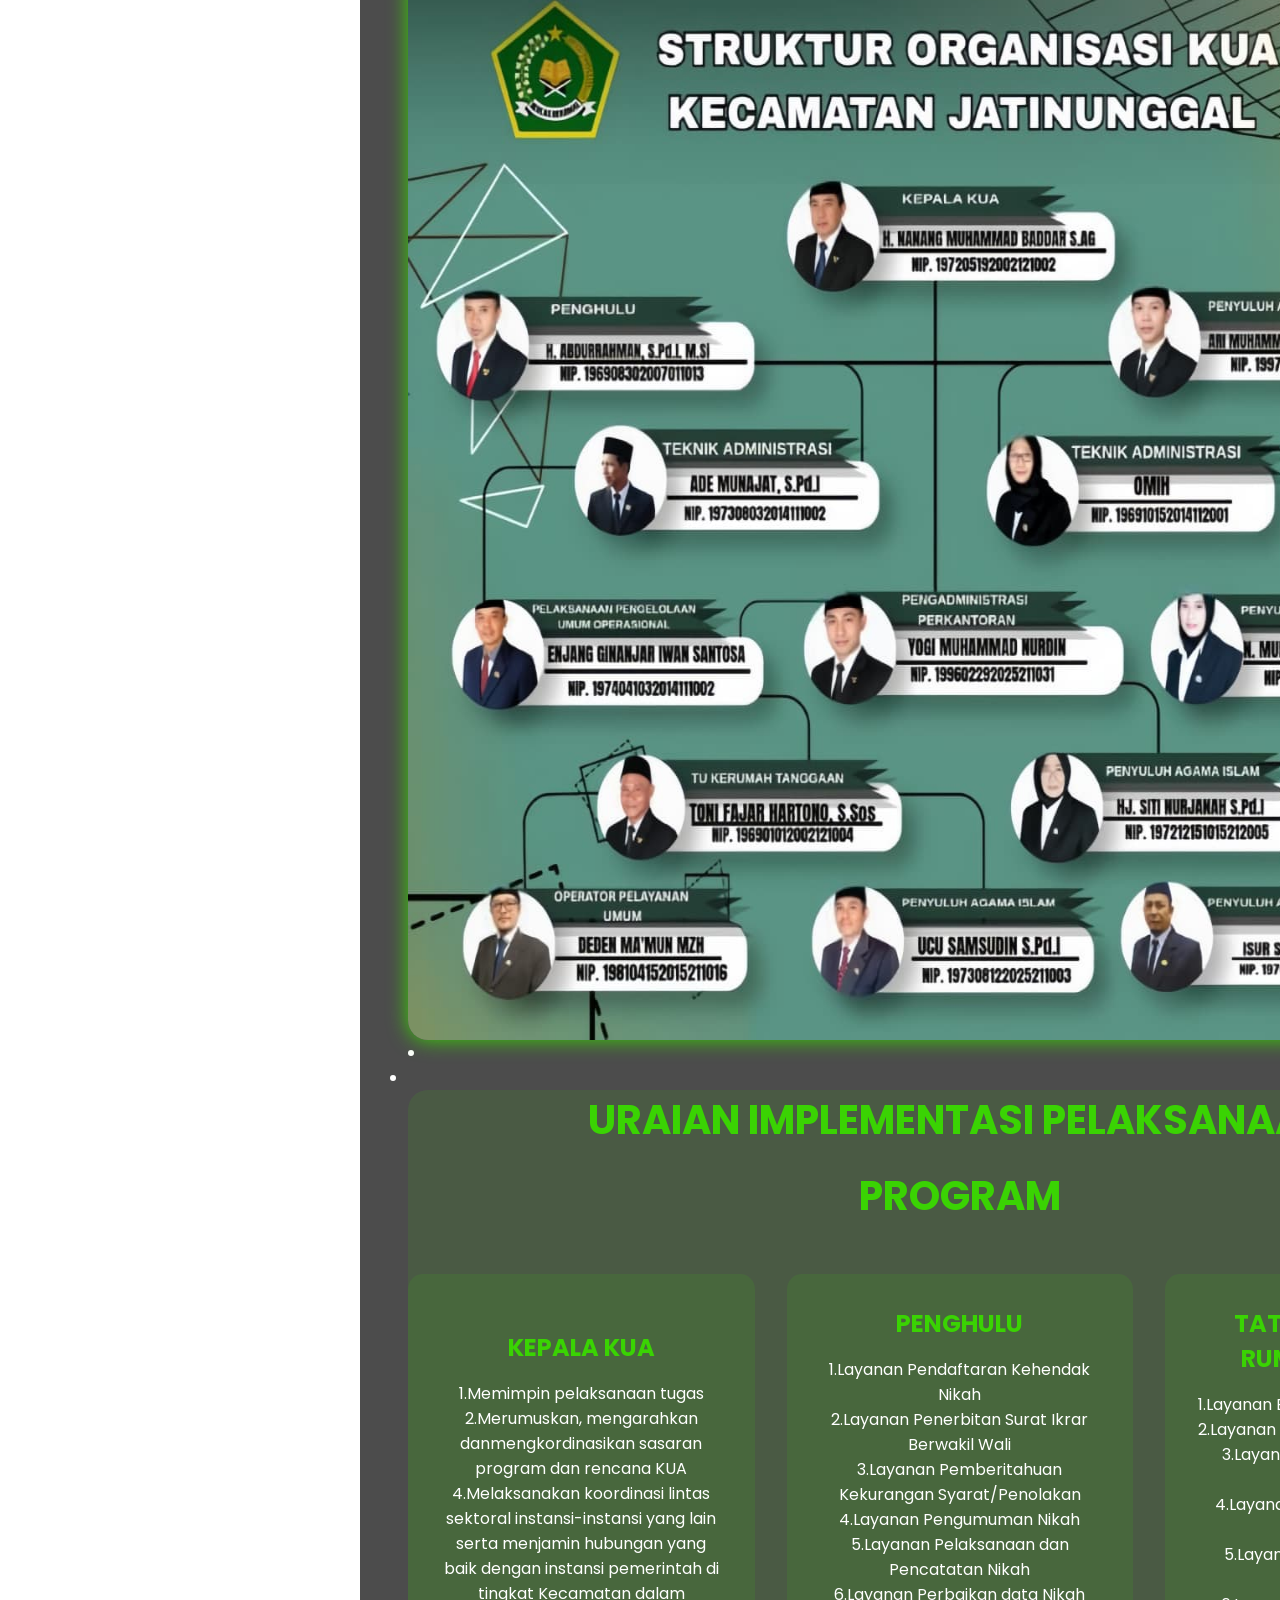
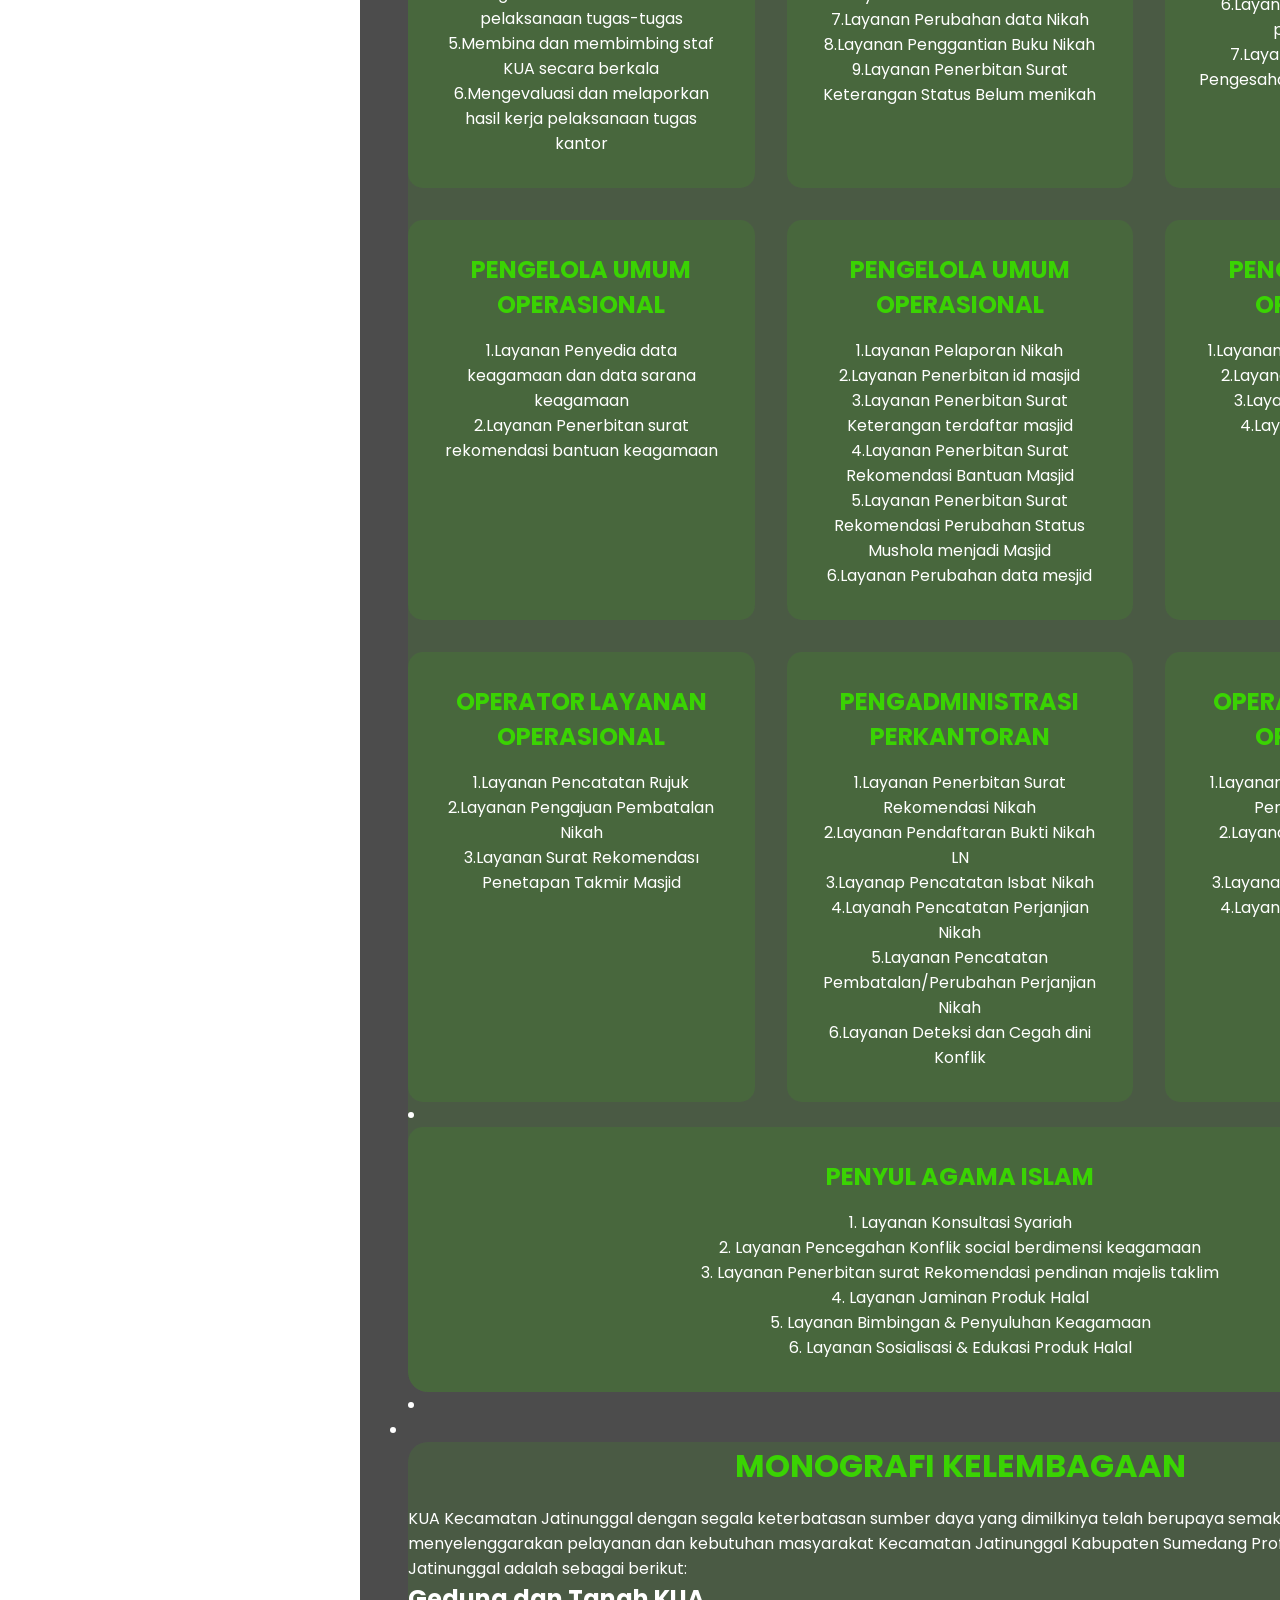
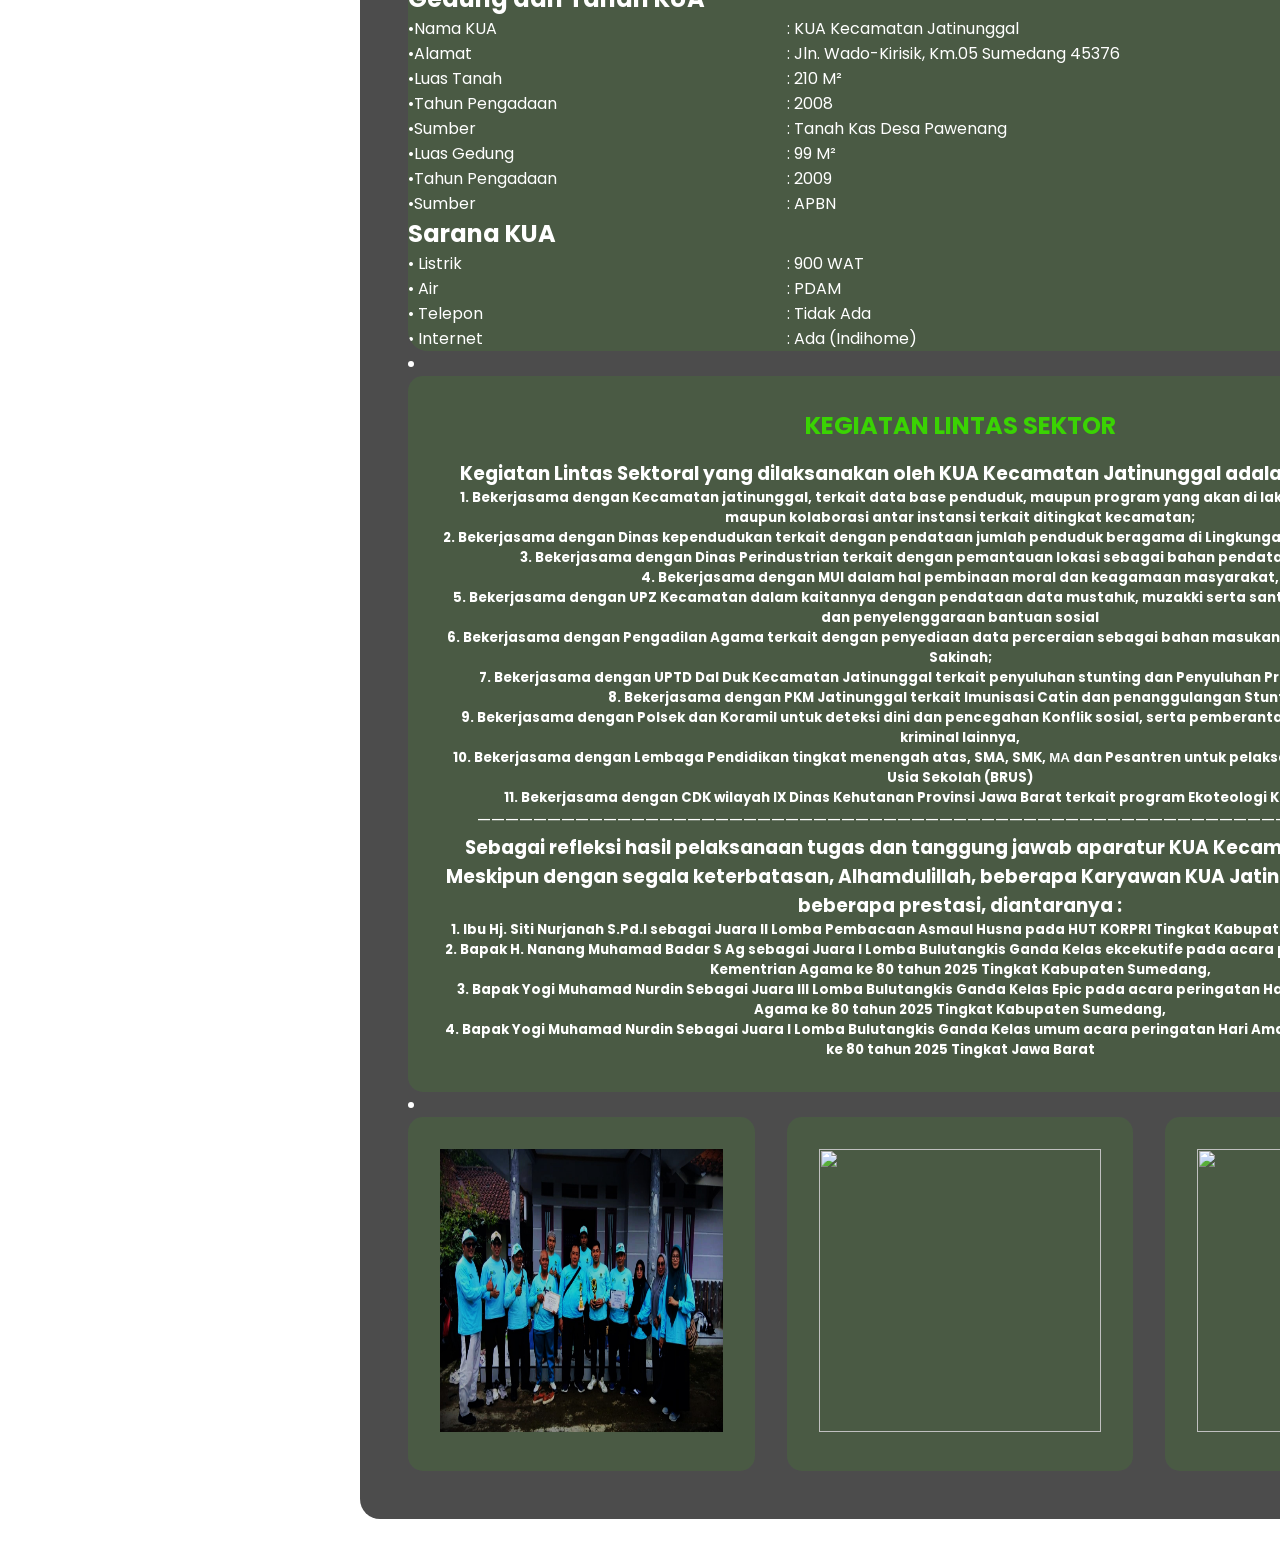
==== commit ae289ddb: "Update about.html" ====
--- a/about.html
+++ b/about.html
@@ -24,7 +24,7 @@
             box-sizing: border-box;
         }
 
-        body {
+       body {
             width: 100%;
             min-height: 100vh;
             background-image: url("./img/adc.jpg");
@@ -46,12 +46,13 @@
         }
 
         /* Container untuk konten navbar */
-     .nav-container {
+        .nav-container {
             width: 100%;
             height: 100%;
             display: flex;
             justify-content: space-around;
             align-items: center;
+        }
 
 
         .logo {
@@ -62,6 +63,7 @@
 
         .logo span {
             color: rgb(58, 211, 3);
+            text-shadow: 0 0 10px rgb(58, 211, 3);
         }
 
         .hamburg,
@@ -134,7 +136,7 @@
         .about-container {
             flex-direction: column; 
             gap: 15px;
-            width: 120%;
+            width: 150%;
             min-height: 90vh;
             display: flex;
             justify-content: center;
@@ -179,6 +181,7 @@
         .about-id p{
             font-size: 2.5rem;
             color: rgb(58, 211, 3);
+            text-shadow: 0 0 10px rgb(58, 211, 3);
             margin-bottom: 1rem;
         }
         
@@ -427,7 +430,7 @@
             border-radius: 10px;
         }
         .catatan {
-            width: 120%;
+            width: 100%;
             aspect-ratio: -2;
             background: rgba(58, 211, 3, 0.1);
             border-radius: 20px;
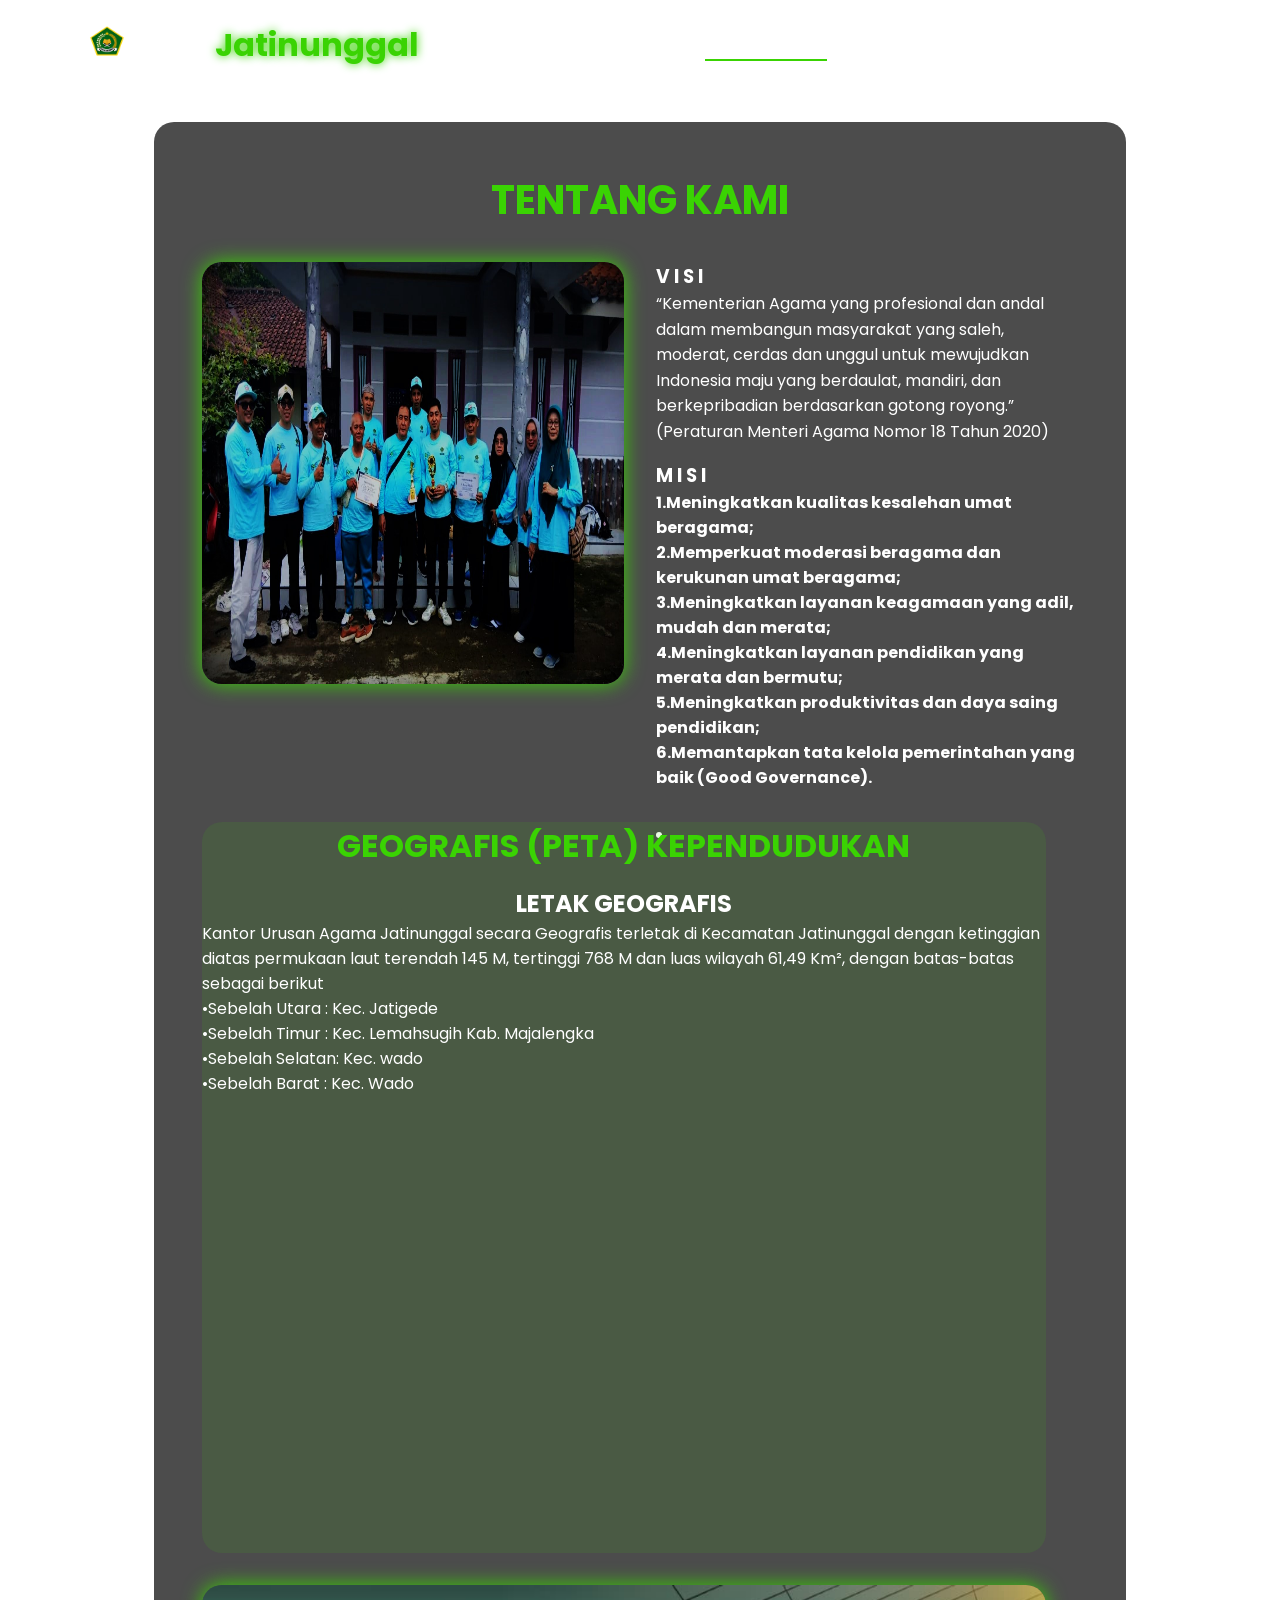
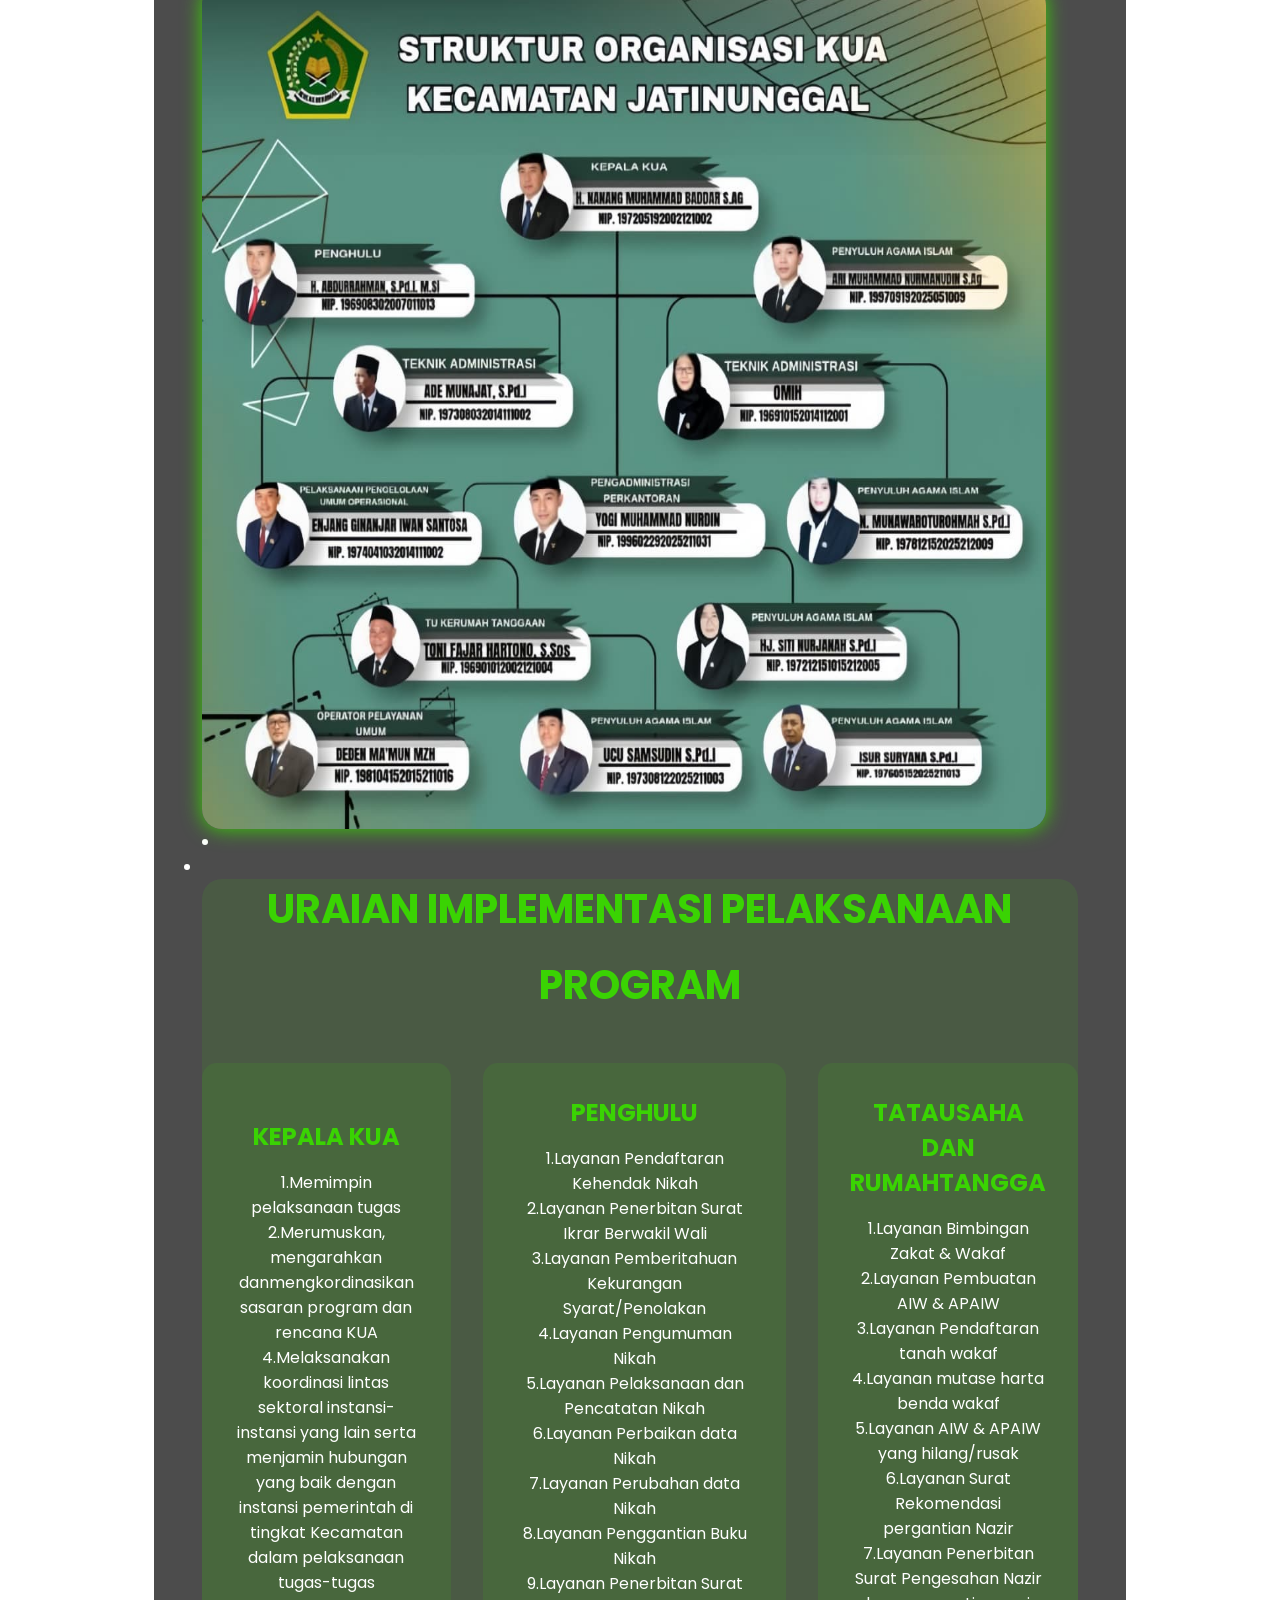
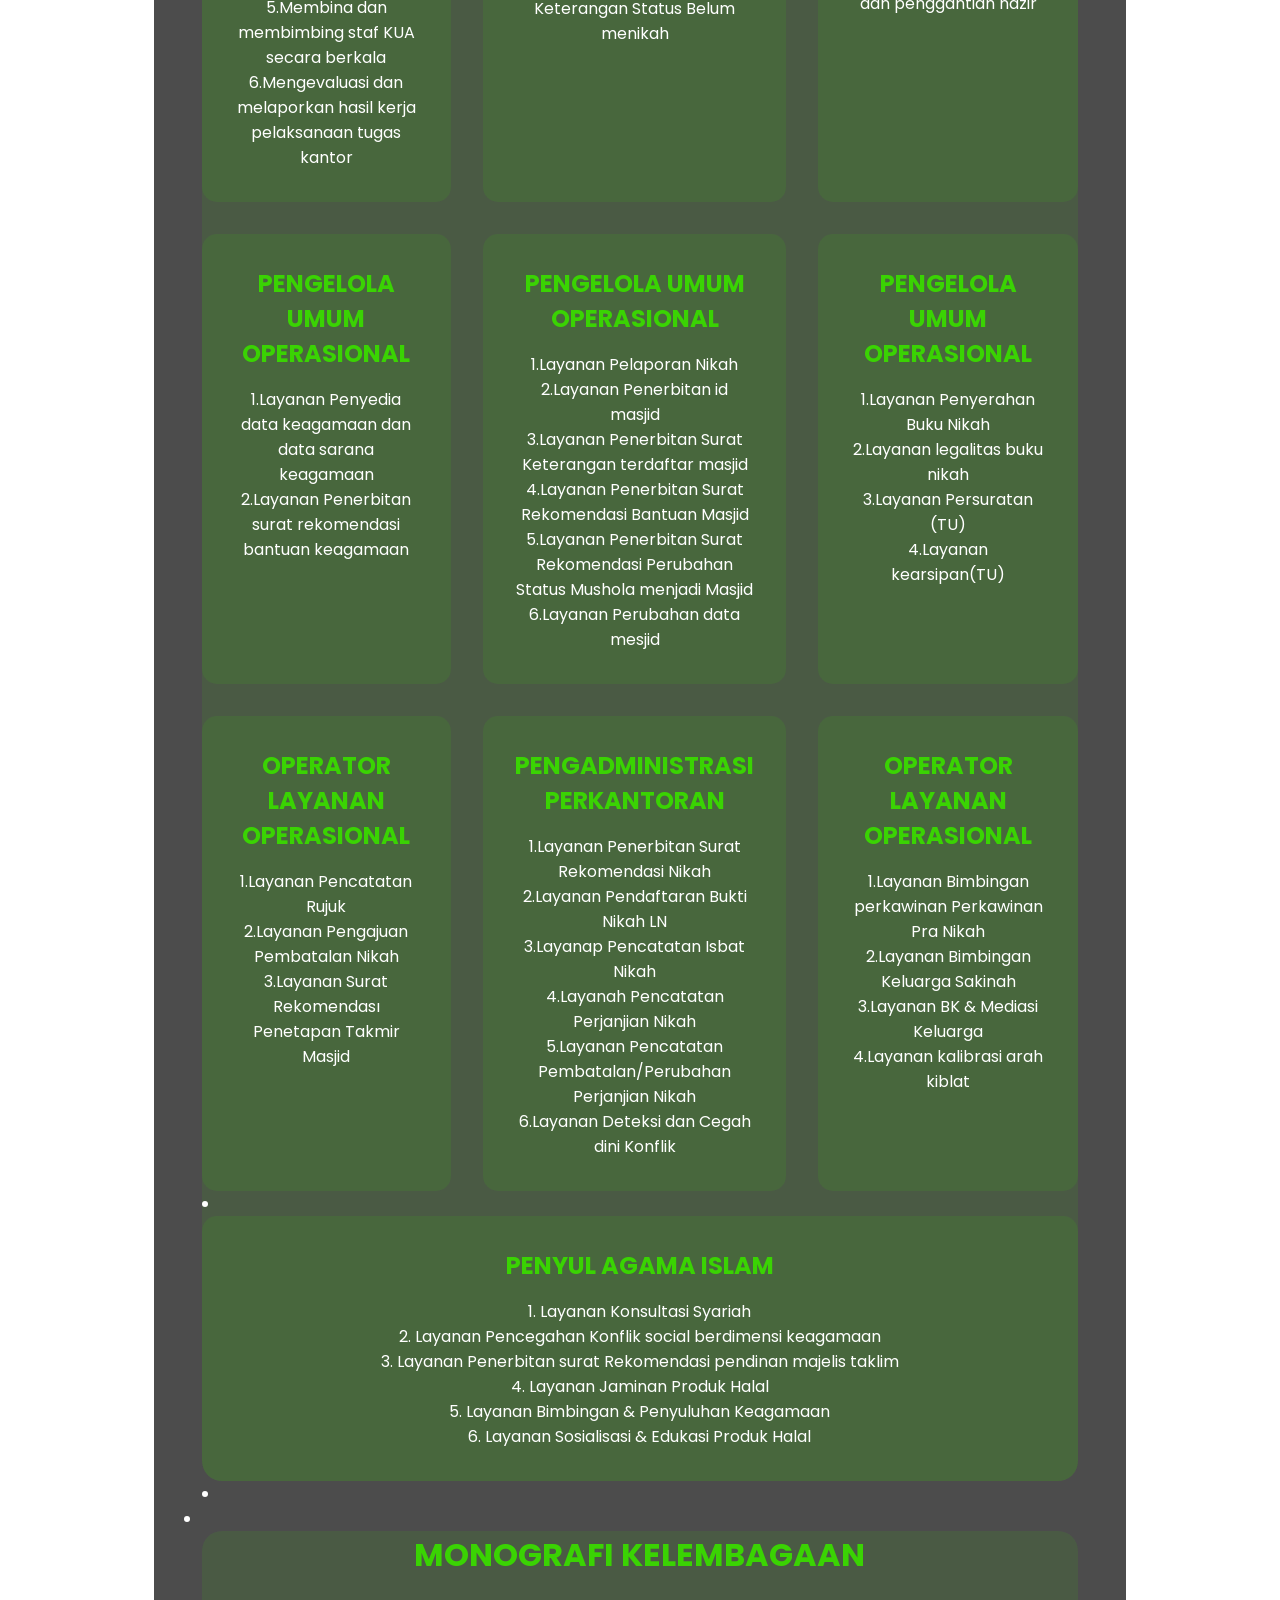
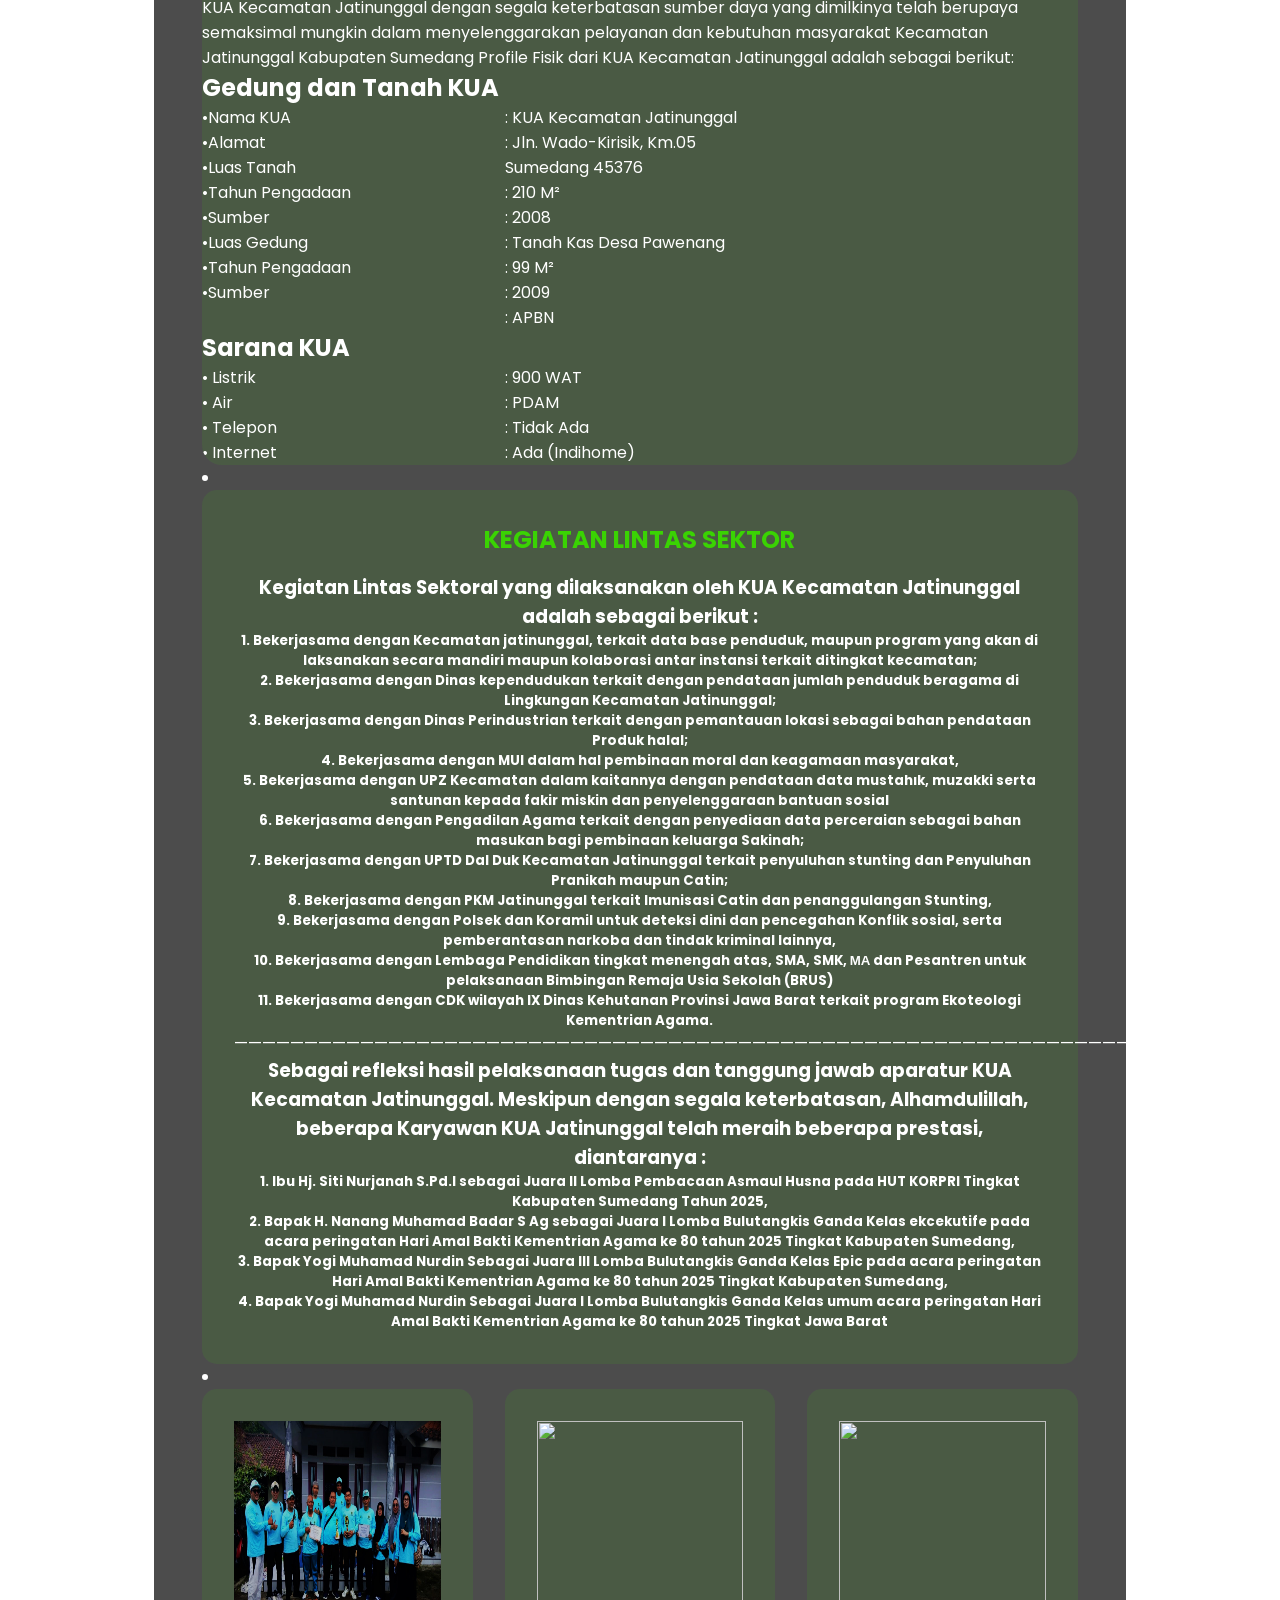
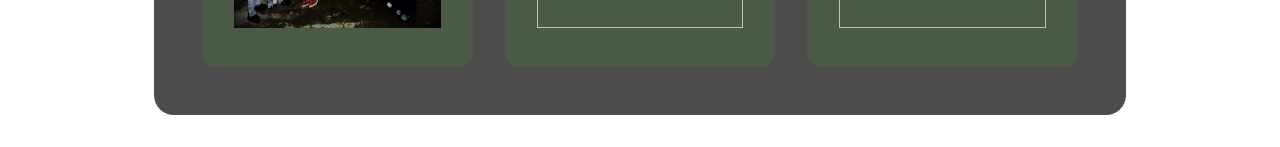
==== commit 92f25816: "Update about.html" ====
--- a/about.html
+++ b/about.html
@@ -136,8 +136,8 @@
         .about-container {
             flex-direction: column; 
             gap: 15px;
-            width: 150%;
-            min-height: 90vh;
+            width: 100%;
+            min-height: 100vh;
             display: flex;
             justify-content: center;
             align-items: center;
